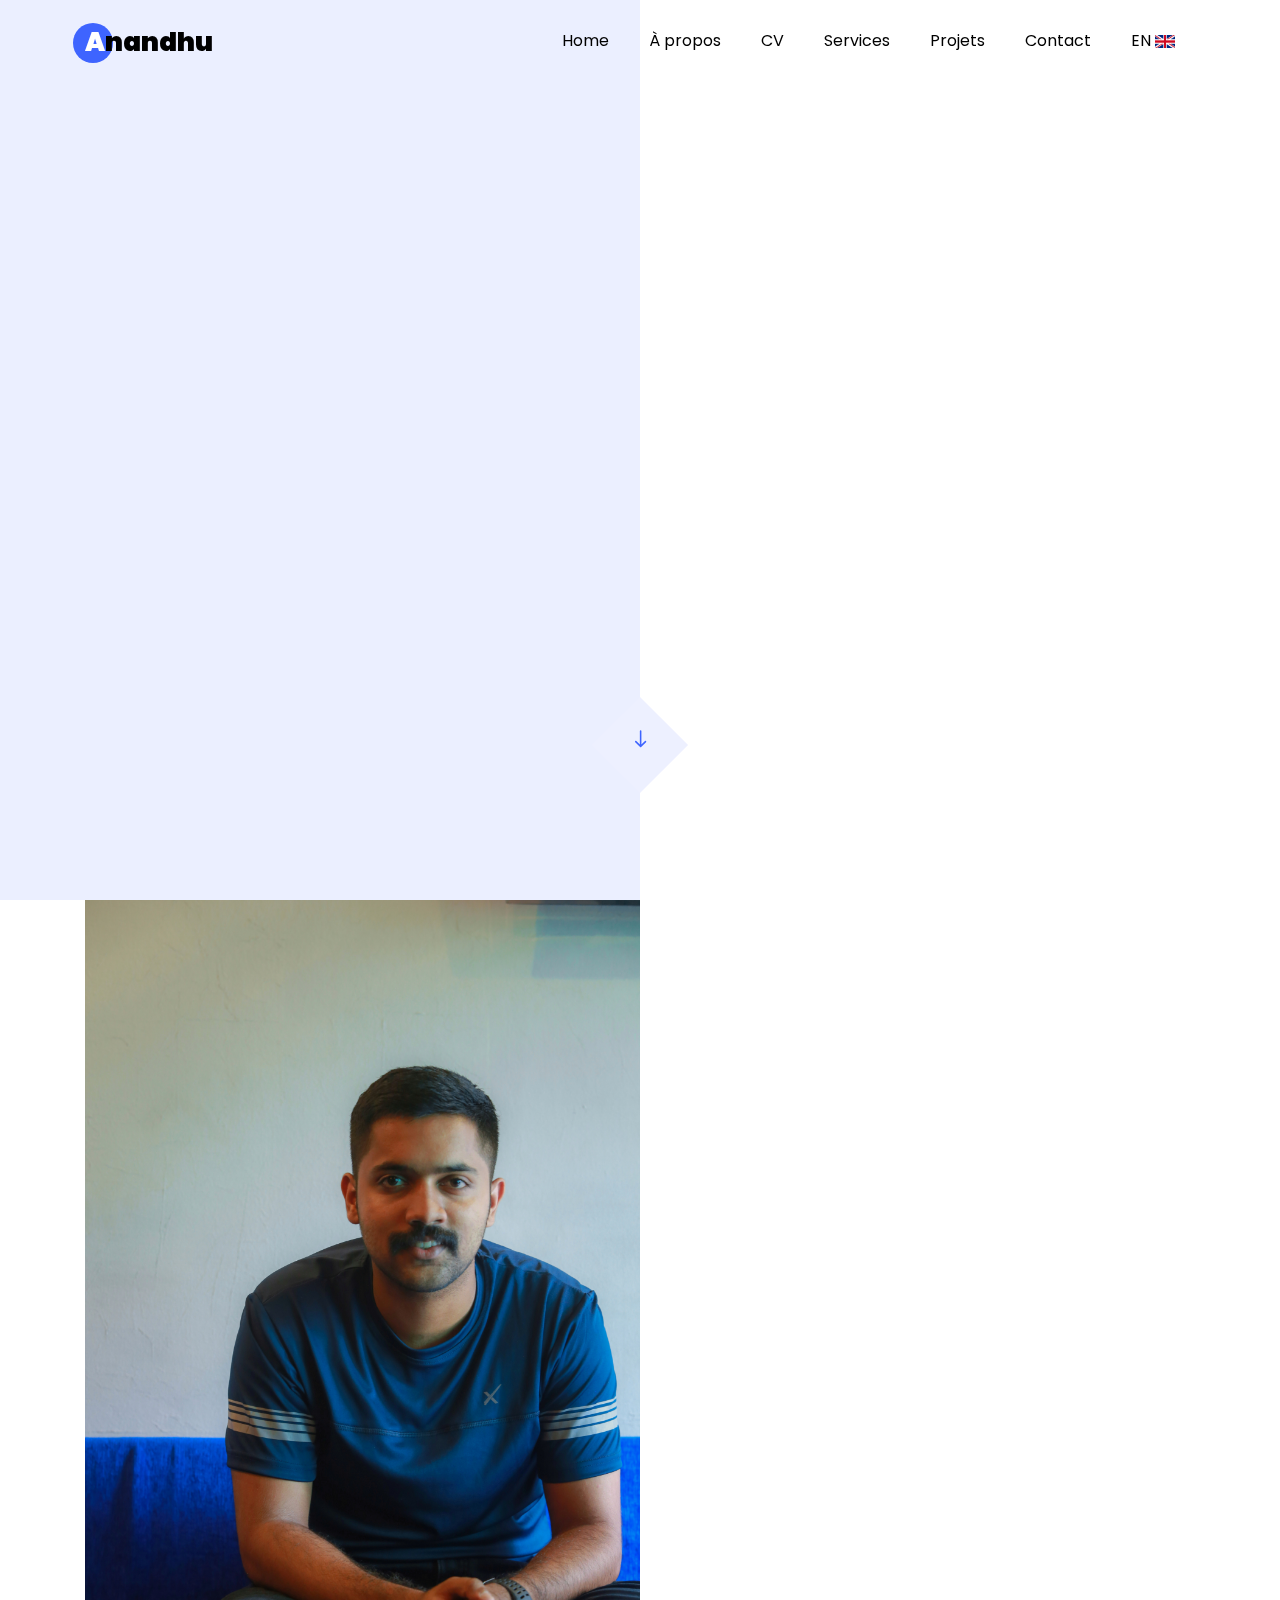
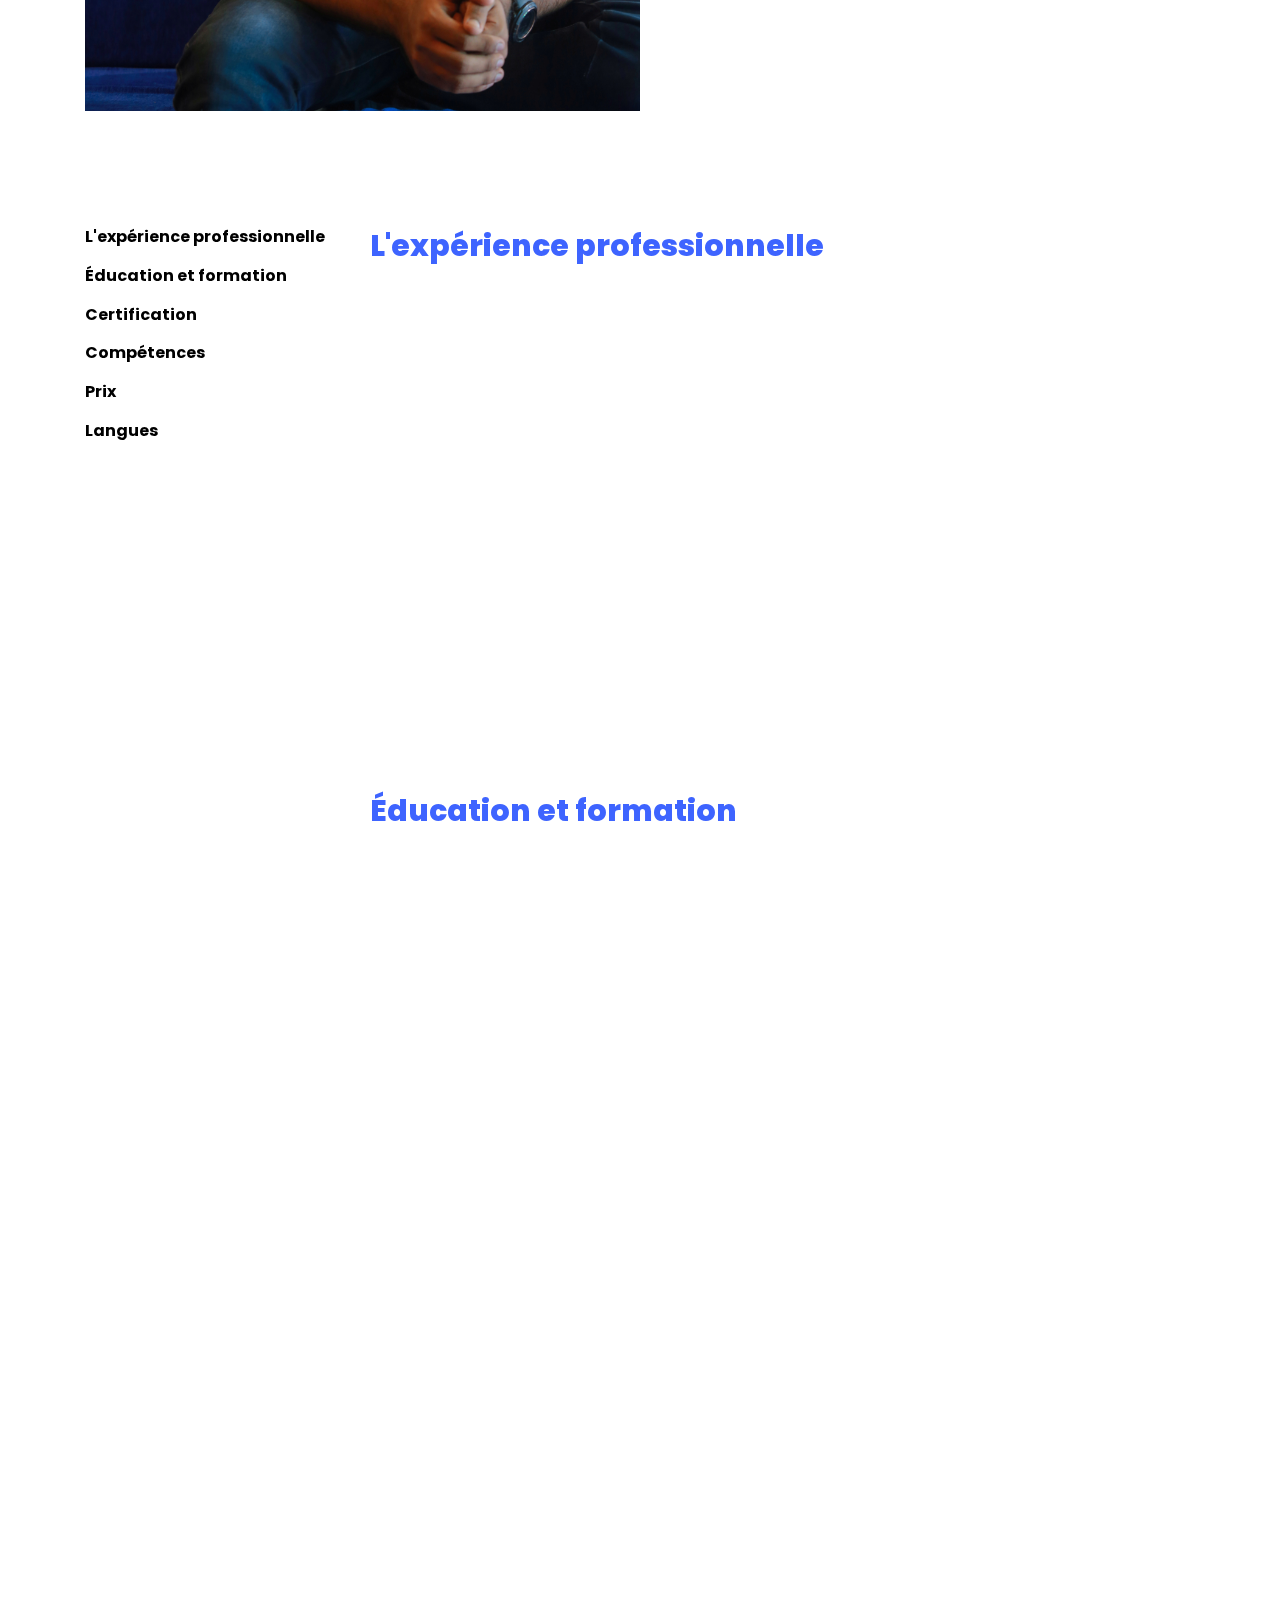
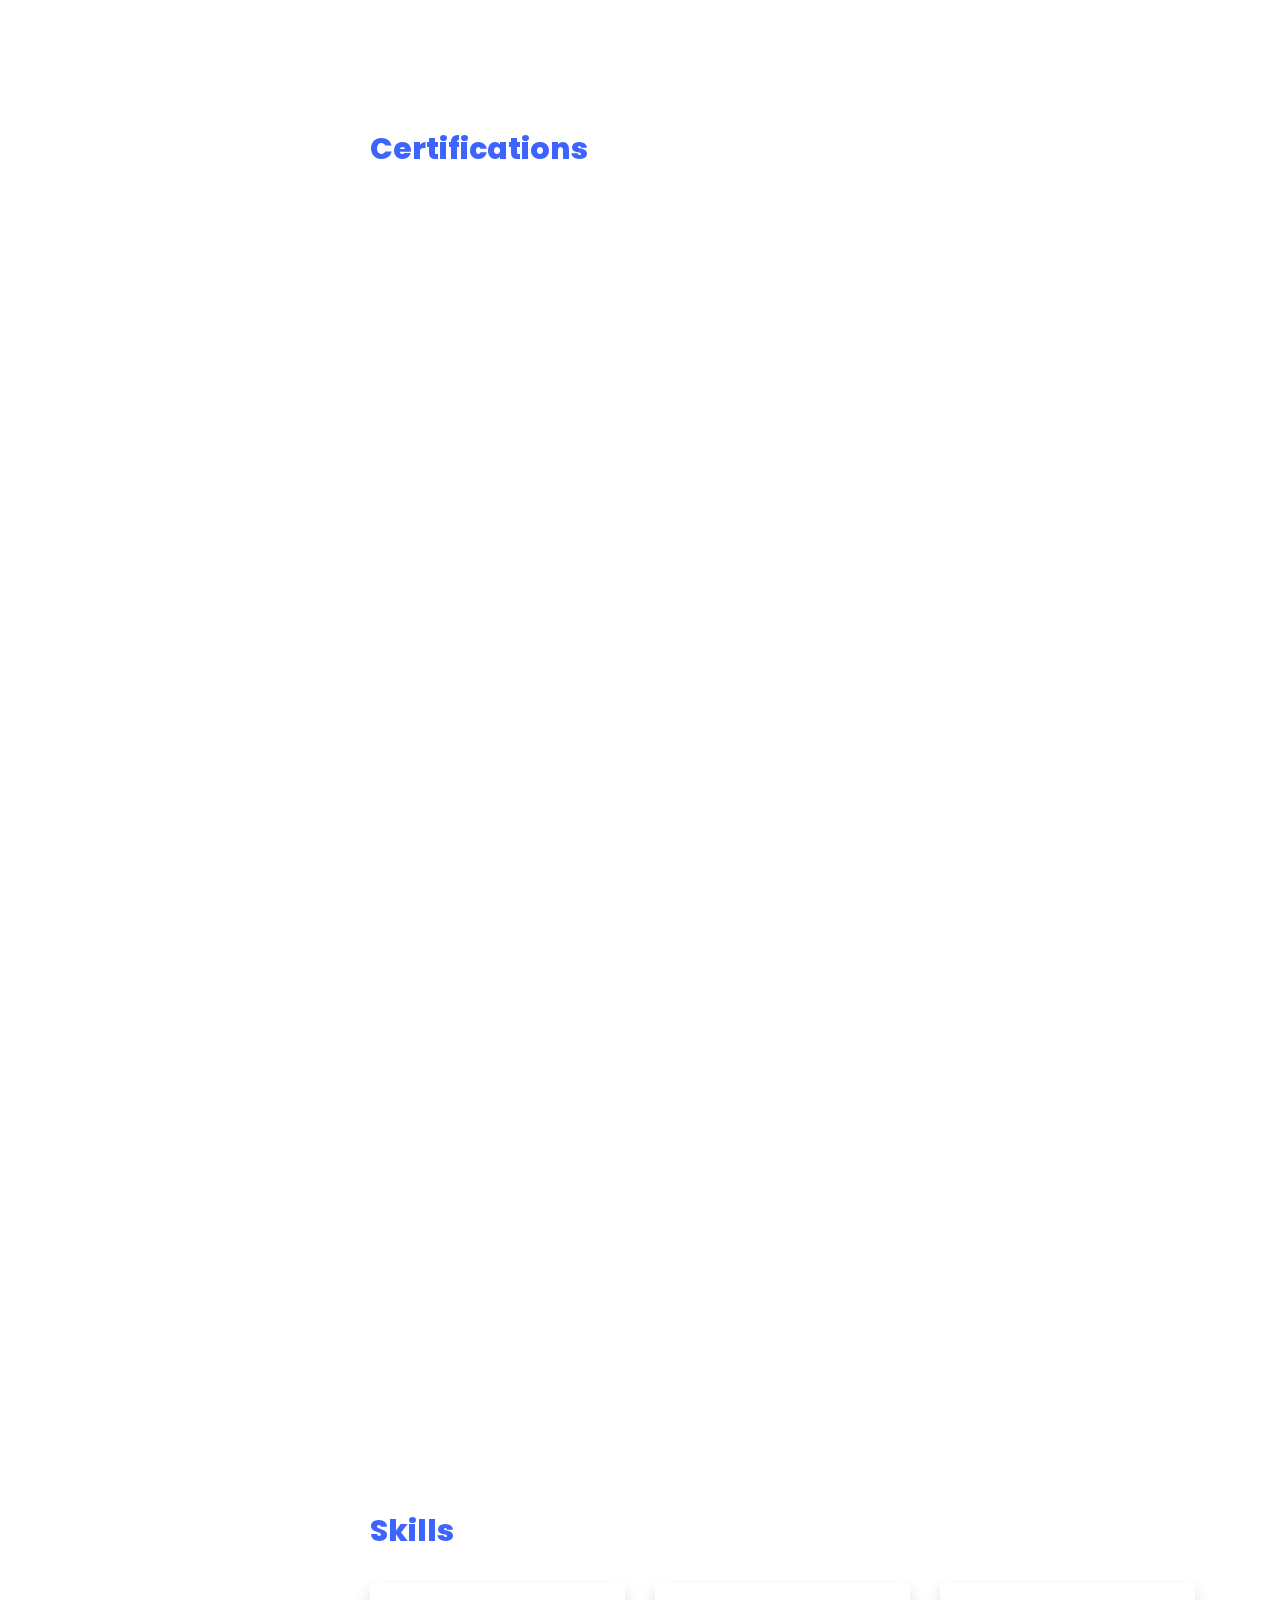
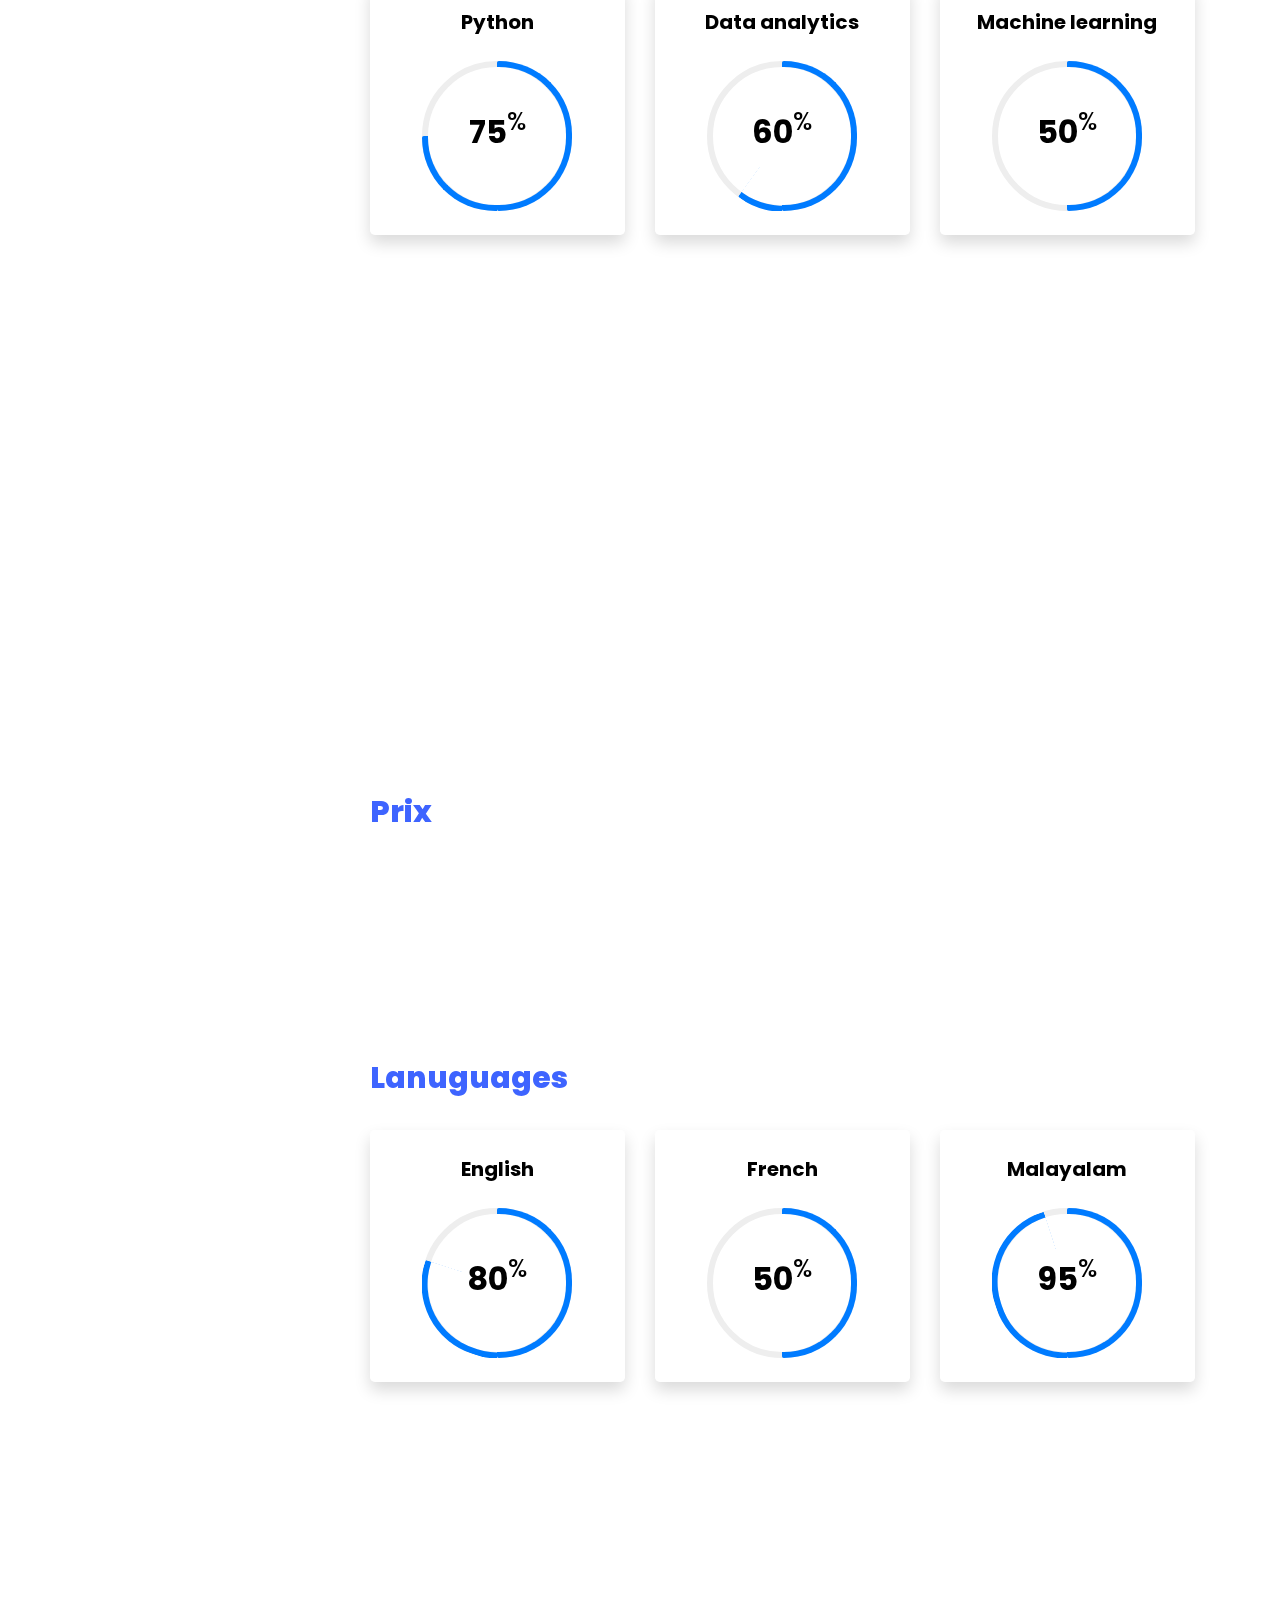
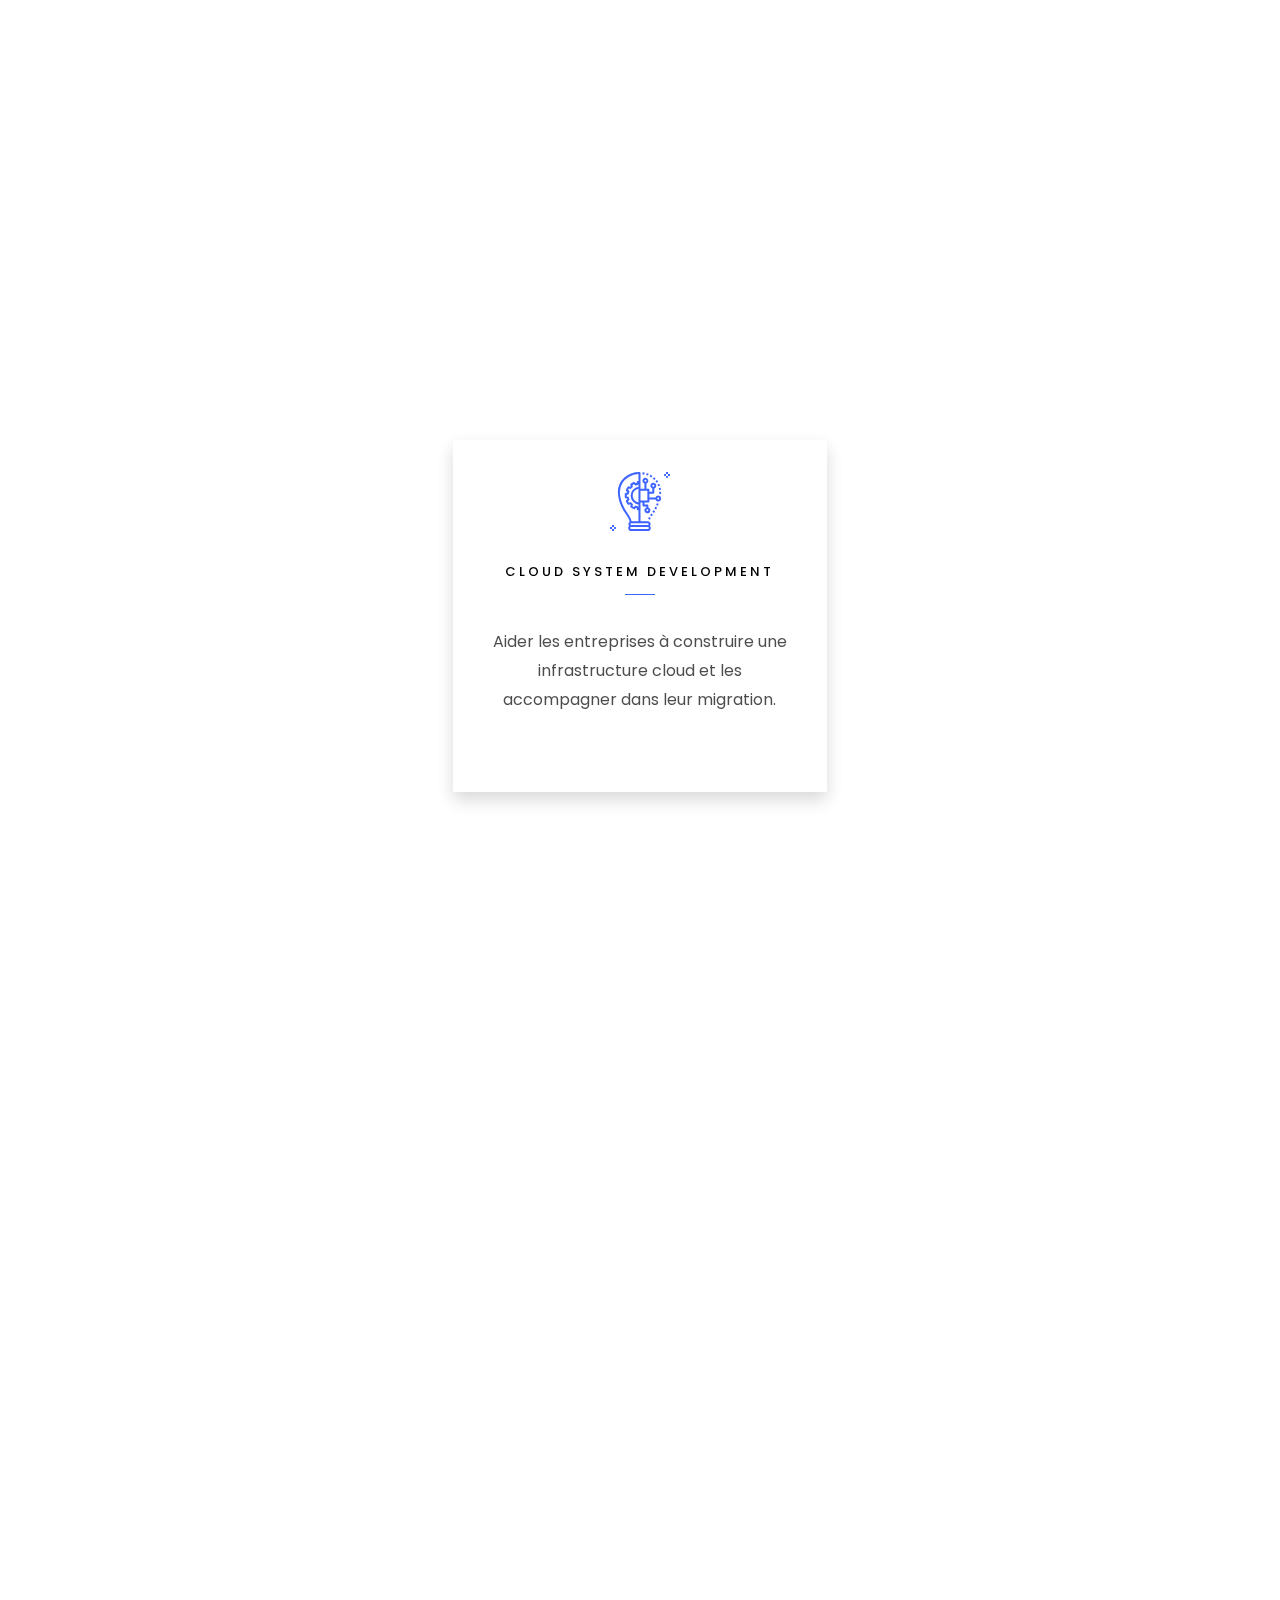
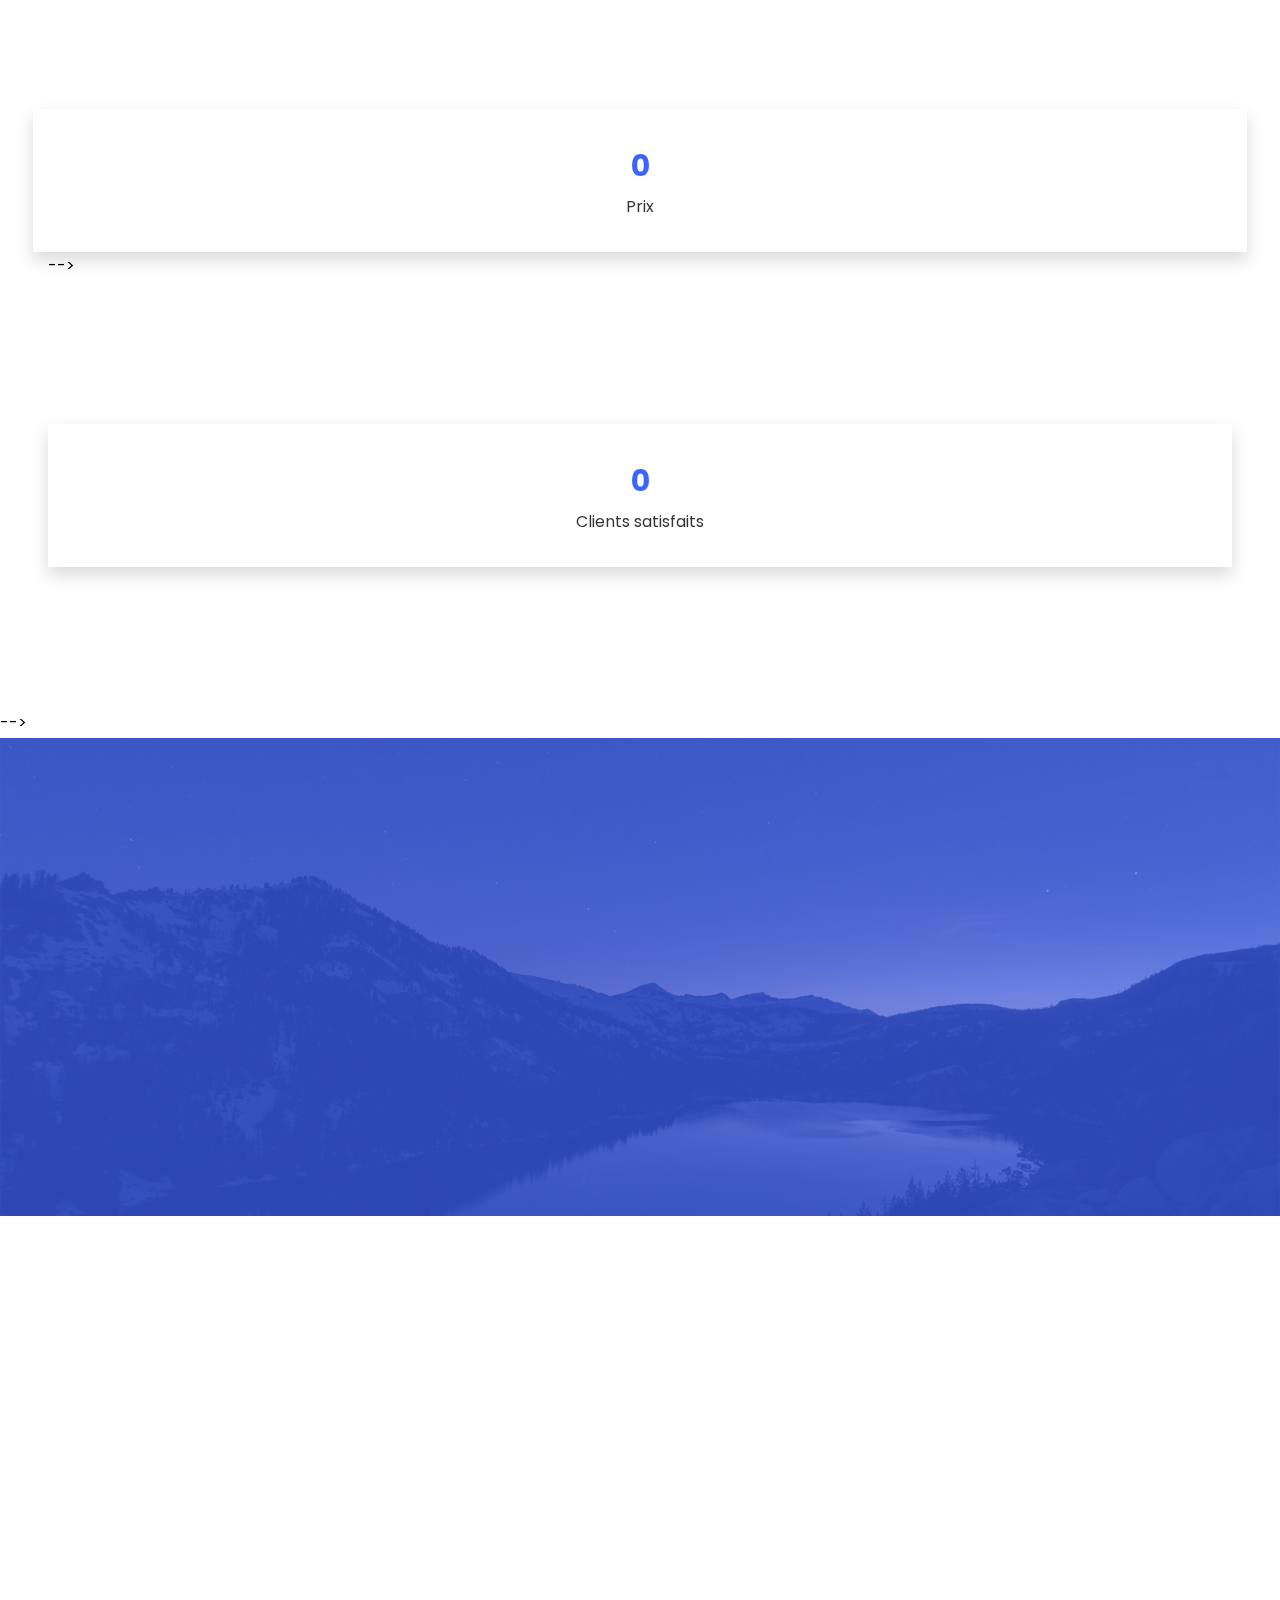
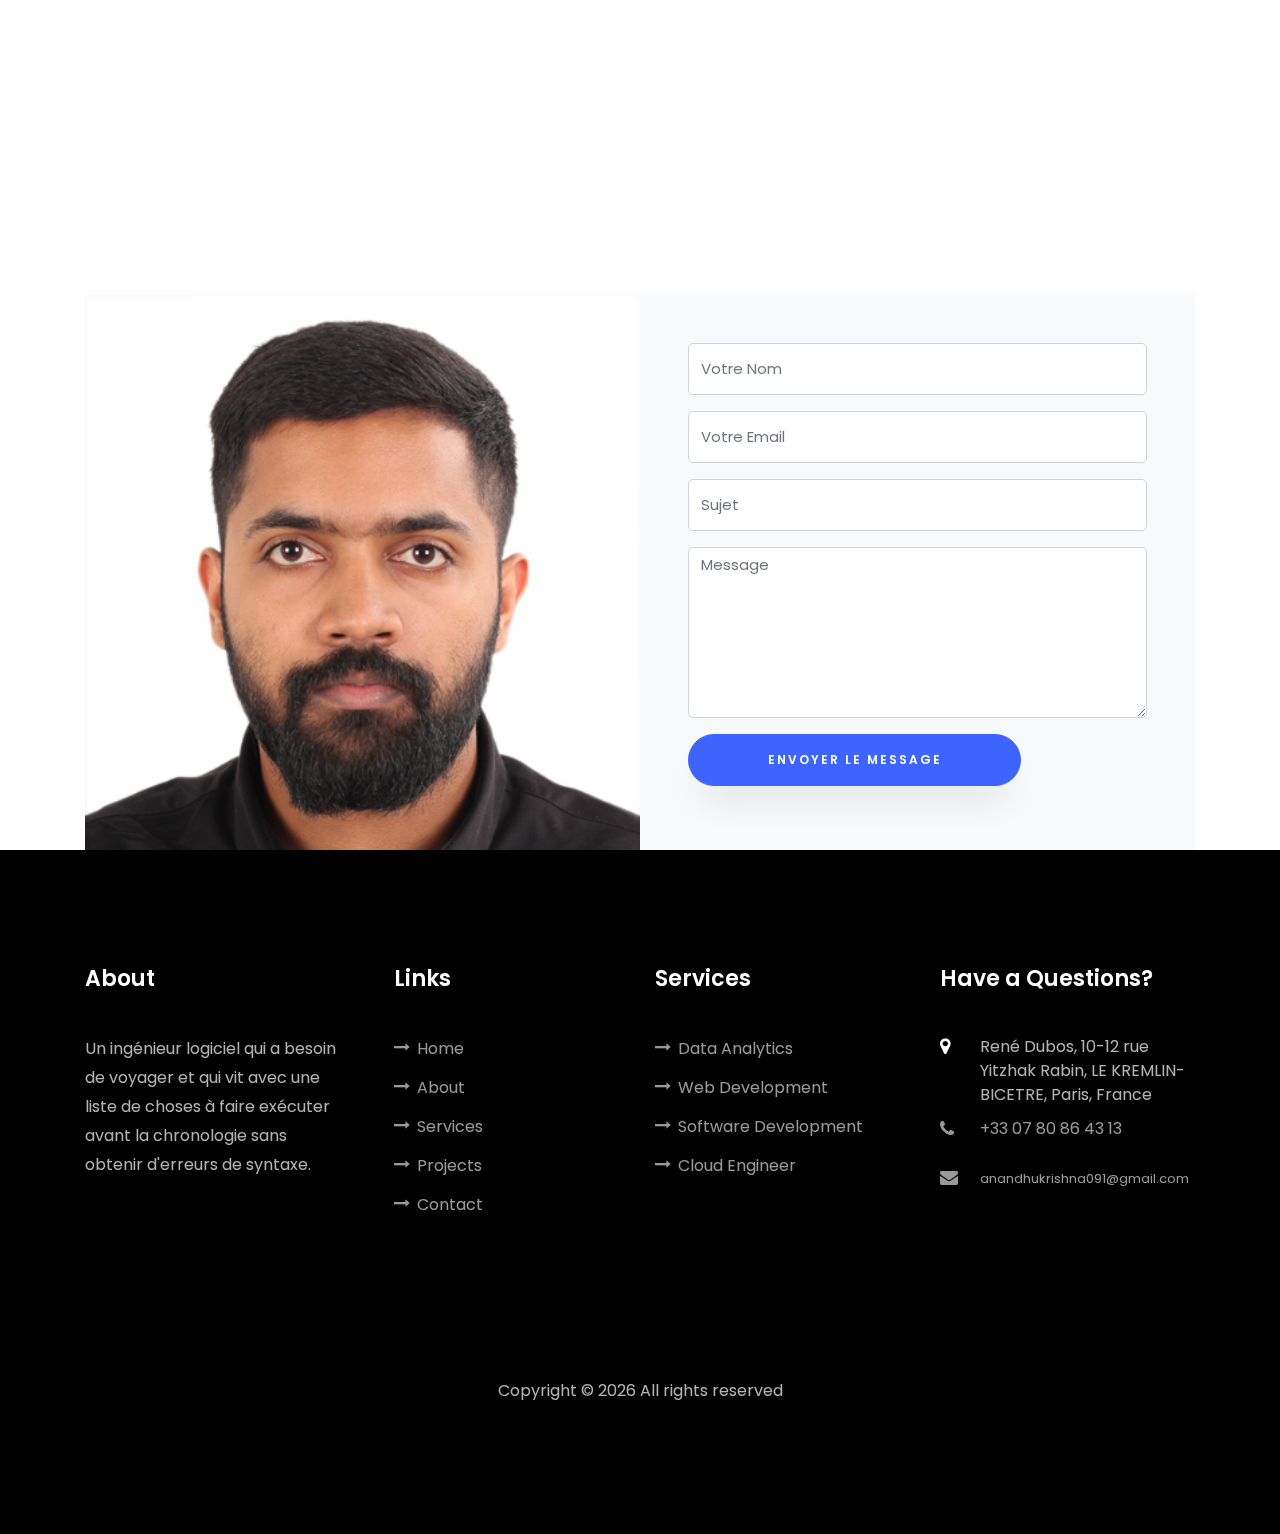
==== indexfr.html @ 8397f4f1 "made french page and made all changes" ====
<!DOCTYPE html>
<html lang="en">

<head>
	<title>Anandhu Krishna</title>
	<meta charset="utf-8">
	<meta name="viewport" content="width=device-width, initial-scale=1, shrink-to-fit=no">

	<link href="https://fonts.googleapis.com/css?family=Poppins:100,200,300,400,500,600,700,800,900" rel="stylesheet">

	<link rel="stylesheet" href="css/open-iconic-bootstrap.min.css">
	<link rel="stylesheet" href="css/animate.css">

	<link rel="stylesheet" href="css/owl.carousel.min.css">
	<link rel="stylesheet" href="css/owl.theme.default.min.css">
	<link rel="stylesheet" href="css/magnific-popup.css">

	<link rel="stylesheet" href="css/aos.css">

	<link rel="stylesheet" href="css/ionicons.min.css">

	<link rel="stylesheet" href="css/flaticon.css">
	<link rel="stylesheet" href="css/icomoon.css">
	<link rel="stylesheet" href="css/style.css">
	<link rel="stylesheet" href="css/styles.css">
</head>

<body data-spy="scroll" data-target=".site-navbar-target" data-offset="300">


	<nav class="navbar navbar-expand-lg navbar-dark ftco_navbar ftco-navbar-light site-navbar-target" id="ftco-navbar">
		<div class="container">
			<a class="navbar-brand" href="index.html"><span>A</span>nandhu</a>
			<button class="navbar-toggler js-fh5co-nav-toggle fh5co-nav-toggle" type="button" data-toggle="collapse"
				data-target="#ftco-nav" aria-controls="ftco-nav" aria-expanded="false" aria-label="Toggle navigation">
				<span class="oi oi-menu"></span> Menu
			</button>

			<div class="collapse navbar-collapse" id="ftco-nav">
				<ul class="navbar-nav nav ml-auto">
					<li class="nav-item"><a href="#home-section" class="nav-link"><span>Home</span></a></li>
					<li class="nav-item"><a href="#about-section" class="nav-link"><span>À propos</span></a></li>
					<li class="nav-item"><a href="#resume-section" class="nav-link"><span>CV</span></a></li>
					<li class="nav-item"><a href="#services-section" class="nav-link"><span>Services</span></a></li>
					<li class="nav-item"><a href="#projects-section" class="nav-link"><span>Projets</span></a></li>
					<li class="nav-item"><a href="#contact-section" class="nav-link"><span>Contact</span></a></li>
					<li class="nav-item">
						<a href="index.html" class="nav-link" style="display: inline-block;">
							<span id="translate_button" style="display: inline-block;">EN</span>
							<img src="images/uk.png" alt="UK Flag"
								style="width: 20px; height: 13px; display: inline-block; vertical-align: middle;">
						</a>
					</li>

				</ul>
			</div>
		</div>
	</nav>
	<section class="hero-wrap js-fullheight">
		<div class="overlay"></div>
		<div class="container">
			<div class="row no-gutters slider-text js-fullheight justify-content-center align-items-center">
				<div class="col-lg-8 col-md-6 ftco-animate d-flex align-items-center">
					<div class="text text-center">
						<span class="subheading">Bonjour! Je suis</span>
						<h1>Anandhu Krishna</h1>
						<h2>Je suis un
							<span class="txt-rotate" data-period="2000"
								data-rotate='["Développeur Python.", "Data Scientist.", "Passionné de voyages." ]'></span>
						</h2>
					</div>
				</div>
			</div>
		</div>
		</div>
		<div class="mouse">
			<a href="#" class="mouse-icon">
				<div class="mouse-wheel"><span class="ion-ios-arrow-round-down"></span></div>
			</a>
		</div>
	</section>

	<section class="ftco-about img ftco-section ftco-no-pt ftco-no-pb" id="about-section">
		<div class="container">
			<div class="row d-flex no-gutters">
				<div class="col-md-6 col-lg-6 d-flex">
					<div class="img-about img d-flex align-items-stretch">
						<div class="overlay"></div>
						<div class="img d-flex align-self-stretch align-items-center"
							style="background-image:url(images/about.jpg);">
						</div>
					</div>
				</div>
				<div class="col-md-6 col-lg-6 pl-md-5 py-5">
					<div class="row justify-content-start pb-3">
						<div class="col-md-12 heading-section ftco-animate">
							<h1 class="big">À propos</h1>
							<h2 class="mb-4">À propos de moi</h2>
							<p>Un ingénieur logiciel qui a besoin de voyager, et qui vit avec une liste de tâches à
								exécuter avant la date limite sans rencontrer d'erreurs de syntaxe.</p>
							<ul class="about-info mt-4 px-md-0 px-2">
								<li class="d-flex"><span>NOM:</span> <span>Anandhu KRISHNA</span></li>
								<li class="d-flex"><span>Date de naissance:</span> <span>14 Novembre 1998</span></li>
								<li class="d-flex"><span>Adresse:</span> <span> Paris, France</span></li>
								<li class="d-flex"><span>Code postal:</span> <span>94270</span></li>
								<li class="d-flex"><span>Email:</span> <span>anandhukrishna091@gmail.com</span></li>
								<li class="d-flex"><span>Téléphone: </span> <span>+33-07 80 86 43 13</span></li>
							</ul>
						</div>
					</div>
					<div class="counter-wrap ftco-animate d-flex mt-md-3">
						<div class="text">
							<p class="mb-4">
								<span class="number" data-number="4">4</span>
								<span>Projet achevé</span>
							</p>
							<p><a href="https://drive.google.com/file/d/13GgrZhllOIw6-u2Nar3mZuctM0mZDY4z/view?usp=share_link"
									target="_blank" class="btn btn-primary py-3 px-3">Télécharger le CV en anglais</a>
							</p>
							<p><a href="https://drive.google.com/file/d/1zgNppm6xekjNzFu-mNV3QmgDYaRk0nzg/view?usp=share_link"
									target="_blank" class="btn btn-primary py-3 px-3">Télécharger le CV français</a></p>
						</div>
					</div>
				</div>
			</div>
		</div>
	</section>

	<section class="ftco-section ftco-no-pb goto-here" id="resume-section">
		<div class="container">
			<div class="row">
				<div class="col-md-3">
					<nav id="navi">
						<ul>
							<li><a href="#page-5">L'expérience professionnelle</a></li>
							<li><a href="#page-1">Éducation et formation</a></li>
							<li><a href="#page-2">Certification</a></li>
							<li><a href="#page-3">Compétences</a></li>
							<li><a href="#page-4">Prix</a></li>
							<li><a href="#page-6">Langues</a></li>
						</ul>
					</nav>
				</div>
				<div class="col-md-9">
					<div id="page-5" class="page five">
						<h2 class="heading">L'expérience professionnelle</h2>
						<div class="resume-wrap d-flex ftco-animate">
							<div class="icon d-flex align-items-center justify-content-center">
								<span class="flaticon-ideas"></span>
							</div>
							<div class="text pl-3">
								<span class="date">02/2021-08/2023</span>
								<h2>Ingénieur informatique</h2>
								<span class="position">6D Technologies</span>
								<li>Travail sur le modèle de fidélisation de la clientèle.</li>
								<li>Travail sur le modèle de simulation de campagne.</li>
								<li>Travail sur le modèle Upsell/Crossell.</li>
								<li>Fait EDA sur de nombreuses données utilisateur.</li>
							</div>
						</div>
						<div class="resume-wrap d-flex ftco-animate">
							<div class="icon d-flex align-items-center justify-content-center">
								<span class="flaticon-ideas"></span>
							</div>
							<div class="text pl-3">
								<span class="date">11/2020 – 02/2021 </span>
								<h2>Stagiaire ingénieur informatique</h2>
								<span class="position">6D Technologies</span>
							</div>
						</div>


					</div>
					<div id="page-1" class="page one">
						<h2 class="heading">Éducation et formation</h2>
						<div class="resume-wrap d-flex ftco-animate">
							<div class="icon d-flex align-items-center justify-content-center">
								<span class="flaticon-ideas"></span>
							</div>
							<div class="text pl-3">
								<span class="date">2023-2025</span>
								<h2>Msc informatique en science et analyse des données</h2>
								<span class="position">Epita - school of engineering and computer science</span>
								<p>Je suis actuellement en train de poursuivre un Master en Informatique spécialisé en
									Science et Analyse des Données, qui offre une base complète en apprentissage
									automatique, programmation et expérience pratique. Ce programme dote les ingénieurs
									et spécialistes en informatique de compétences avancées dans le développement de
									méthodes, d'algorithmes et de logiciels pour le traitement efficace des données et
									l'extraction d'informations précieuses, les positionnant ainsi pour réussir dans le
									paysage en évolution des affaires et de la technologie.</p>
							</div>
						</div>
						<div class="resume-wrap d-flex ftco-animate">
							<div class="icon d-flex align-items-center justify-content-center">
								<span class="flaticon-ideas"></span>
							</div>
							<div class="text pl-3">
								<span class="date">2016-2020</span>
								<h2>Baccalauréat ès technologies en technologies de l'information</h2>
								<span class="position">Viswajyothi College of Engineering and Technology</span>
								<p>Ce furent quatre années splendides de ma vie universitaire au cours desquelles, j’ai
									vécu les moments les plus difficiles et les plus mémorables.</p>
							</div>
						</div>
						<div class="resume-wrap d-flex ftco-animate">
							<div class="icon d-flex align-items-center justify-content-center">
								<span class="flaticon-ideas"></span>
							</div>
							<div class="text pl-3">
								<span class="date">2014-2016</span>
								<h2>Secondaire supérieur en Informatique</h2>
								<span class="position">St. Augustine's Higher Secondary School</span>
								<p>Une des deux meilleures années de toute ma vie universitaire où je me suis identifié.
								</p>
							</div>
						</div>


					</div>

					<div id="page-2" class="page two">
						<h2 class="heading">Certifications</h2>
						<div class="resume-wrap d-flex ftco-animate">
							<div class="icon d-flex align-items-center justify-content-center">
								<span class="flaticon-ideas"></span>
							</div>
							<div class="text pl-3">
								<span class="date">2021</span>
								<h2>Google Data Analytics Specialization</h2>
								<span class="position"> Google</span>
								<p> Après avoir obtenu le certificat professionnel Google Data Analytics, j'ai acquis
									maîtrise des feuilles de calcul, de SQL et des techniques de traitement de données. Cela a habilité
									moi pour préparer, traiter, analyser et partager efficacement les données pour des informations informées
									prise de décision.</p>
							</div>
						</div>
						<div class="resume-wrap d-flex ftco-animate">
							<div class="icon d-flex align-items-center justify-content-center">
								<span class="flaticon-ideas"></span>
							</div>
							<div class="text pl-3">
								<span class="date">2020</span>
								<h2>Google IT Automation with Python Specialization</h2>
								<span class="position"> Google </span>
								<p>J'ai suivi un programme complet de certificat en six cours développé par Google,
									en se concentrant sur les compétences recherchées telles que Python, Git et l'automatisation informatique. À travers
									apprentissage pratique, j'ai maîtrisé le codage Python en mettant l'accent sur l'automatisation des tâches dans
									Support informatique et administration de systèmes, démontrant une maîtrise de Git,
									dépannage, débogage et application de l'automatisation à grande échelle à l'aide de la configuration
									gestion et technologies cloud.</p>
							</div>
						</div>
						<div class="resume-wrap d-flex ftco-animate">
							<div class="icon d-flex align-items-center justify-content-center">
								<span class="flaticon-ideas"></span>
							</div>
							<div class="text pl-3">
								<span class="date">2020</span>
								<h2>Cloud Engineering</h2>
								<span class="position">Google</span>
								<p>J'ai suivi un programme complet axé sur l'architecture cloud, conçu pour
									préparer les professionnels à la certification Google Cloud Associate Cloud Engineer.
									Grâce à une combinaison de présentations, de démonstrations et de laboratoires pratiques, j'ai acquis des connaissances pratiques
									expérience dans le déploiement de composants et de solutions d'infrastructure dans le cloud.</p>
							</div>
						</div>
						<div class="resume-wrap d-flex ftco-animate">
							<div class="icon d-flex align-items-center justify-content-center">
								<span class="flaticon-ideas"></span>
							</div>
							<div class="text pl-3">
								<span class="date">2020</span>
								<h2>AWS Fundamentals Specialization</h2>
								<span class="position">AWS </span>
								<p>J'ai suivi une formation spécialisée axée sur Amazon Web Services (AWS),
									acquérir des compétences dans les services de base, les concepts de sécurité et les stratégies de charge de travail
									migration. De plus, j'ai appris à créer et déployer des applications sans serveur avec
									AWS, renforcé par des laboratoires et des exercices pratiques, améliorant mon expertise dans le cloud
									l'informatique.</p>
							</div>
						</div>
						<!-- 		<div class="resume-wrap d-flex ftco-animate">
	    					<div class="icon d-flex align-items-center justify-content-center">
					    		<span class="flaticon-ideas"></span>
					    	</div>
					    	<div class="text pl-3">
		    					<span class="date">2020</span>
		    					<h2>Fundamentals for Cybersecurity by IBM</h2>
		    					<span class="position">Coursera</span>
		    					<p>Fundamentals for Cybersecurity by IBM on Coursera. Certificate earned at July 2020.</p>
		    				</div>
	    				</div> 
	    				<div class="resume-wrap d-flex ftco-animate">
	    					<div class="icon d-flex align-items-center justify-content-center">
					    		<span class="flaticon-ideas"></span>
					    	</div>
					    	<div class="text pl-3">
		    					<span class="date">2017-2018</span>
		    					<h2>UI/UX Designer</h2>
		    					<span class="position">Cambridge University</span>
		    					<p>A small river named Duden flows by their place and supplies it with the necessary regelialia. It is a paradisematic country, in which roasted parts of sentences fly into your mouth.</p>
		    				</div>
	    				</div> -->
					</div>

					<div id="page-3" class="page three">
						<h2 class="heading">Skills</h2>
						<div class="row progress-circle mb-5">
							<div class="col-lg-4 mb-4">
								<div class="bg-white rounded-lg shadow p-4">
									<h2 class="h5 font-weight-bold text-center mb-4">Python</h2>

									<!-- Progress bar 1 -->
									<div class="progress mx-auto" data-value='75'>
										<span class="progress-left">
											<span class="progress-bar border-primary"></span>
										</span>
										<span class="progress-right">
											<span class="progress-bar border-primary"></span>
										</span>
										<div
											class="progress-value w-100 h-100 rounded-circle d-flex align-items-center justify-content-center">
											<div class="h2 font-weight-bold">75<sup class="small">%</sup></div>
										</div>
									</div>
									<!-- END -->


								</div>
							</div>

							<div class="col-lg-4 mb-4">
								<div class="bg-white rounded-lg shadow p-4">
									<h2 class="h5 font-weight-bold text-center mb-4">Data analytics</h2>

									<!-- Progress bar 1 -->
									<div class="progress mx-auto" data-value='60'>
										<span class="progress-left">
											<span class="progress-bar border-primary"></span>
										</span>
										<span class="progress-right">
											<span class="progress-bar border-primary"></span>
										</span>
										<div
											class="progress-value w-100 h-100 rounded-circle d-flex align-items-center justify-content-center">
											<div class="h2 font-weight-bold">60<sup class="small">%</sup></div>
										</div>
									</div>
									<!-- END -->


								</div>
							</div>

							<div class="col-lg-4 mb-4">
								<div class="bg-white rounded-lg shadow p-4">
									<h2 class="h5 font-weight-bold text-center mb-4">Machine learning</h2>

									<!-- Progress bar 1 -->
									<div class="progress mx-auto" data-value='50'>
										<span class="progress-left">
											<span class="progress-bar border-primary"></span>
										</span>
										<span class="progress-right">
											<span class="progress-bar border-primary"></span>
										</span>
										<div
											class="progress-value w-100 h-100 rounded-circle d-flex align-items-center justify-content-center">
											<div class="h2 font-weight-bold">50<sup class="small">%</sup></div>
										</div>
									</div>
									<!-- END -->


								</div>
							</div>
						</div>
						<div class="row">
							<div class="col-md-6 animate-box">
								<div class="progress-wrap ftco-animate">
									<h3>Linux </h3>
									<div class="progress">
										<div class="progress-bar color-1" role="progressbar" aria-valuenow="50"
											aria-valuemin="0" aria-valuemax="100" style="width:50%">
											<span>50%</span>
										</div>
									</div>
								</div>
							</div>
							<div class="col-md-6 animate-box">
								<div class="progress-wrap ftco-animate">
									<h3>Pandas</h3>
									<div class="progress">
										<div class="progress-bar color-2" role="progressbar" aria-valuenow="60"
											aria-valuemin="0" aria-valuemax="100" style="width:60%">
											<span>60%</span>
										</div>
									</div>
								</div>
							</div>
							<div class="col-md-6 animate-box">
								<div class="progress-wrap ftco-animate">
									<h3>HTML5</h3>
									<div class="progress">
										<div class="progress-bar color-3" role="progressbar" aria-valuenow="40"
											aria-valuemin="0" aria-valuemax="100" style="width:40%">
											<span>40%</span>
										</div>
									</div>
								</div>
							</div>
							<div class="col-md-6 animate-box">
								<div class="progress-wrap ftco-animate">
									<h3>GCP</h3>
									<div class="progress">
										<div class="progress-bar color-4" role="progressbar" aria-valuenow="40"
											aria-valuemin="0" aria-valuemax="100" style="width:40%">
											<span>40%</span>
										</div>
									</div>
								</div>
							</div>
							<div class="col-md-6 animate-box">
								<div class="progress-wrap ftco-animate">
									<h3>WordPress</h3>
									<div class="progress">
										<div class="progress-bar color-5" role="progressbar" aria-valuenow="70"
											aria-valuemin="0" aria-valuemax="100" style="width:70%">
											<span>70%</span>
										</div>
									</div>
								</div>
							</div>
							<div class="col-md-6 animate-box">
								<div class="progress-wrap ftco-animate">
									<h3>Vaex</h3>
									<div class="progress">
										<div class="progress-bar color-6" role="progressbar" aria-valuenow="50"
											aria-valuemin="0" aria-valuemax="100" style="width:50%">
											<span>50%</span>
										</div>
									</div>
								</div>
							</div>
							<div class="col-md-6 animate-box">
								<div class="progress-wrap ftco-animate">
									<h3>SQL</h3>
									<div class="progress">
										<div class="progress-bar color-6" role="progressbar" aria-valuenow="40"
											aria-valuemin="0" aria-valuemax="100" style="width:40%">
											<span>40%</span>
										</div>
									</div>
								</div>
							</div>
							<div class="col-md-6 animate-box">
								<div class="progress-wrap ftco-animate">
									<h3>Docker</h3>
									<div class="progress">
										<div class="progress-bar color-6" role="progressbar" aria-valuenow="40"
											aria-valuemin="0" aria-valuemax="100" style="width:40%">
											<span>40%</span>
										</div>
									</div>
								</div>
							</div>
							<div class="col-md-6 animate-box">
								<div class="progress-wrap ftco-animate">
									<h3>Apache Airflow</h3>
									<div class="progress">
										<div class="progress-bar color-6" role="progressbar" aria-valuenow="55"
											aria-valuemin="0" aria-valuemax="100" style="width:55%">
											<span>55%</span>
										</div>
									</div>
								</div>
							</div>
							<!-- <div class="col-md-6 animate-box">
									<div class="progress-wrap ftco-animate">
										<h3>Microsoft Office</h3>
										<div class="progress">
										 	<div class="progress-bar color-6" role="progressbar" aria-valuenow="40"
										  	aria-valuemin="0" aria-valuemax="100" style="width:40%">
										    <span>70%</span>
										  	</div>
										</div>
									</div>
								</div> -->
							<div class="col-md-6 animate-box">
								<div class="progress-wrap ftco-animate">
									<h3>Photoshop</h3>
									<div class="progress">
										<div class="progress-bar color-6" role="progressbar" aria-valuenow="60"
											aria-valuemin="0" aria-valuemax="100" style="width:60%">
											<span>60%</span>
										</div>
									</div>
								</div>
							</div>
						</div>
					</div>
					<div id="page-4" class="page four">
						<h2 class="heading">Prix</h2>
						<div class="resume-wrap d-flex ftco-animate">
							<div class="icon d-flex align-items-center justify-content-center">
								<span class="flaticon-ideas"></span>
							</div>
							<div class="text pl-3">
								<span class="date">2018-2019</span>
								<h2>General Secretary</h2>
								<span class="position">Viswajyothi College of Engineering and Technology</span>
								<p>Secrétaire général du Conseil des étudiants du Collège.</p>
							</div>
						</div>
						<!--    <div class="resume-wrap d-flex ftco-animate">
	    					<div class="icon d-flex align-items-center justify-content-center">
					    		<span class="flaticon-ideas"></span>
					    	</div>
					    	<div class="text pl-3">
		    					<span class="date">2014-2015</span>
		    					<h2>Top 5 LeaderShip Exellence Winner</h2>
		    					<span class="position">Cambridge University</span>
		    					<p>A small river named Duden flows by their place and supplies it with the necessary regelialia. It is a paradisematic country, in which roasted parts of sentences fly into your mouth.</p>
		    				</div>
	    				</div>
	    				<div class="resume-wrap d-flex ftco-animate">
	    					<div class="icon d-flex align-items-center justify-content-center">
					    		<span class="flaticon-ideas"></span>
					    	</div>
					    	<div class="text pl-3">
		    					<span class="date">2014-2015</span>
		    					<h2>Top 4 Web Tester</h2>
		    					<span class="position">Cambridge University</span>
		    					<p>A small river named Duden flows by their place and supplies it with the necessary regelialia. It is a paradisematic country, in which roasted parts of sentences fly into your mouth.</p>
		    				</div>
	    				</div>
	    				<div class="resume-wrap d-flex ftco-animate">
	    					<div class="icon d-flex align-items-center justify-content-center">
					    		<span class="flaticon-ideas"></span>
					    	</div>
					    	<div class="text pl-3">
		    					<span class="date">2014-2015</span>
		    					<h2>Art &amp; Creative Director</h2>
		    					<span class="position">Cambridge University</span>
		    					<p>A small river named Duden flows by their place and supplies it with the necessary regelialia. It is a paradisematic country, in which roasted parts of sentences fly into your mouth.</p>
		    				</div>
	    				</div> -->
					</div>

					<div id="page-6" class="page six">
						<h2 class="heading">Lanuguages</h2>
						<div class="row progress-circle mb-5">
							<div class="col-lg-4 mb-4">
								<div class="bg-white rounded-lg shadow p-4">
									<h2 class="h5 font-weight-bold text-center mb-4">English</h2>

									<!-- Progress bar 1 -->
									<div class="progress mx-auto" data-value='80'>
										<span class="progress-left">
											<span class="progress-bar border-primary"></span>
										</span>
										<span class="progress-right">
											<span class="progress-bar border-primary"></span>
										</span>
										<div
											class="progress-value w-100 h-100 rounded-circle d-flex align-items-center justify-content-center">
											<div class="h2 font-weight-bold">80<sup class="small">%</sup></div>
										</div>
									</div>
									<!-- END -->


								</div>
							</div>

							<div class="col-lg-4 mb-4">
								<div class="bg-white rounded-lg shadow p-4">
									<h2 class="h5 font-weight-bold text-center mb-4">French</h2>

									<!-- Progress bar 1 -->
									<div class="progress mx-auto" data-value='50'>
										<span class="progress-left">
											<span class="progress-bar border-primary"></span>
										</span>
										<span class="progress-right">
											<span class="progress-bar border-primary"></span>
										</span>
										<div
											class="progress-value w-100 h-100 rounded-circle d-flex align-items-center justify-content-center">
											<div class="h2 font-weight-bold">50<sup class="small">%</sup></div>
										</div>
									</div>
									<!-- END -->


								</div>
							</div>

							<div class="col-lg-4 mb-4">
								<div class="bg-white rounded-lg shadow p-4">
									<h2 class="h5 font-weight-bold text-center mb-4">Malayalam</h2>

									<!-- Progress bar 1 -->
									<div class="progress mx-auto" data-value='95'>
										<span class="progress-left">
											<span class="progress-bar border-primary"></span>
										</span>
										<span class="progress-right">
											<span class="progress-bar border-primary"></span>
										</span>
										<div
											class="progress-value w-100 h-100 rounded-circle d-flex align-items-center justify-content-center">
											<div class="h2 font-weight-bold">95<sup class="small">%</sup></div>
										</div>
									</div>
									<!-- END -->


								</div>
							</div>
						</div>
						<div class="row">
							<div class="col-md-6 animate-box">
								<div class="progress-wrap ftco-animate">
									<h3>Hindi</h3>
									<div class="progress">
										<div class="progress-bar color-1" role="progressbar" aria-valuenow="40"
											aria-valuemin="0" aria-valuemax="100" style="width:40%">
											<span>40%</span>
										</div>
									</div>
								</div>
							</div>
							<div class="col-md-6 animate-box">
								<div class="progress-wrap ftco-animate">
									<h3>Tamil</h3>
									<div class="progress">
										<div class="progress-bar color-2" role="progressbar" aria-valuenow="50"
											aria-valuemin="0" aria-valuemax="100" style="width:40%">
											<span>50%</span>
										</div>
									</div>
								</div>
							</div>



						</div>
					</div>

				</div>
			</div>
		</div>
	</section>

	<section class="ftco-section" id="services-section">
		<div class="container-fluid px-md-5">
			<div class="row justify-content-center py-5 mt-5">
				<div class="col-md-12 heading-section text-center ftco-animate">
					<h1 class="big big-2">Services</h1>
					<h2 class="mb-4">Services</h2>
					<p>My Services </p>
				</div>
			</div>
			<div class="row">
				<!-- <div class="col-md-4 text-center d-flex ftco-animate">
						<a href="#" class="services-1 shadow">
							<span class="icon">
								<i class="flaticon-analysis"></i>
							</span>
							<div class="desc">
								<h3 class="mb-5">Web Design</h3>
								<p>A small river named Duden flows by their place and supplies it with the necessary regelialia.</p>
							</div>
						</a>
					</div>
					<div class="col-md-4 text-center d-flex ftco-animate">
						<a href="#" class="services-1 shadow">
							<span class="icon">
								<i class="flaticon-flasks"></i>
							</span>
							<div class="desc">
								<h3 class="mb-5">Phtography</h3>
								<p>A small river named Duden flows by their place and supplies it with the necessary regelialia.</p>
							</div>
						</a>
					</div>
					<div class="col-md-4 text-center d-flex ftco-animate">
						<a href="#" class="services-1 shadow">
							<span class="icon">
								<i class="flaticon-ideas"></i>
							</span>
							<div class="desc">
								<h3 class="mb-5">Web Developer</h3>
								<p>A small river named Duden flows by their place and supplies it with the necessary regelialia.</p>
							</div>
						</a>
					</div> -->

				<div class="col-md-4 text-center d-flex ftco-animate">
					<a href="#" class="services-1 shadow">
						<span class="icon">
							<i class="flaticon-ux-design"></i>
						</span>
						<div class="desc">
							<h3 class="mb-5">Software Developing</h3>
							<p>Conception et développement d'applications logicielles.</p>
						</div>
					</a>
				</div>
				<div class="col-md-4 text-center d-flex ftservicesco-animate">
					<a href="#" class="services-1 shadow">
						<span class="icon">
							<i class="flaticon-innovation"></i>
						</span>
						<div class="desc">
							<h3 class="mb-5">Cloud System Development</h3>
							<p>Aider les entreprises à construire une infrastructure cloud et les accompagner dans leur migration.</p>
						</div>
					</a>
				</div>
				<div class="col-md-4 text-center d-flex ftco-animate">
					<a href="#" class="services-1 shadow">
						<span class="icon">
							<i class="flaticon-analysis"></i>
						</span>
						<div class="desc">
							<h3 class="mb-5">Data Analytics</h3>
							<p>Analyste de données avec 1 ans d'expérience dans l'interprétation et l'analyse de données pour la conduite
								des solutions d'affaires.</p>
						</div>
					</a>
				</div>
			</div>
		</div>
	</section>


	<section class="ftco-section ftco-project" id="projects-section">
		<div class="container-fluid px-md-0">
			<div class="row no-gutters justify-content-center pb-5">
				<div class="col-md-12 heading-section text-center ftco-animate">
					<h1 class="big big-2">Projects</h1>
					<h2 class="mb-4">My Projects</h2>
					<p>The projects that iam a part of it</p>
				</div>
			</div>
			<div class="row no-gutters">
				<div class="col-md-4">
					<div class="project img ftco-animate d-flex justify-content-center align-items-center"
						style="background-image: url(images/hous_price.jpg);">
						<div class="overlay"></div>
						<div class="text text-center p-4">
							<h3><a href="#">Prédiction du prix de l’immobilier grâce à l’apprentissage automatique</a></h3>
							<span>Machine learning</span>
						</div>
					</div>
				</div>
				<div class="col-md-4">
					<div class="project img ftco-animate d-flex justify-content-center align-items-center"
						style="background-image: url(images/data-science.png);">
						<div class="overlay"></div>
						<div class="text text-center p-4">
							<h3><a href="#"> Campaign Simulation</a></h3>
							<span>Machine learning</span>
						</div>
					</div>
				</div>

				<div class="col-md-4">
					<div class="project img ftco-animate d-flex justify-content-center align-items-center"
						style="background-image: url(images/upsell_crosel.png);">
						<div class="overlay"></div>
						<div class="text text-center p-4">
							<h3><a href="#">Upsell/Cross-Sell Model</a></h3>
							<span>Market Basket Analysis</span>
						</div>
					</div>
				</div>
				<!--		<div class="col-md-4">
    				<div class="project img ftco-animate d-flex justify-content-center align-items-center" style="background-image: url(images/work-4.jpg);">
    					<div class="overlay"></div>
	    				<div class="text text-center p-4">
	    					<h3><a href="#">Branding &amp; Illustration Design</a></h3>
	    					<span>Web Design</span>
	    				</div>
    				</div>
    			</div>
    			<div class="col-md-4">
    				<div class="project img ftco-animate d-flex justify-content-center align-items-center" style="background-image: url(images/work-5.jpg);">
    					<div class="overlay"></div>
	    				<div class="text text-center p-4">
	    					<h3><a href="#">Branding &amp; Illustration Design</a></h3>
	    					<span>Web Design</span>
	    				</div>
    				</div>
    			</div>
    			<div class="col-md-4">
    				<div class="project img ftco-animate d-flex justify-content-center align-items-center" style="background-image: url(images/work-6.jpg);">
    					<div class="overlay"></div>
	    				<div class="text text-center p-4">
	    					<h3><a href="#">Branding &amp; Illustration Design</a></h3>
	    					<span>Web Design</span>
	    				</div>
    				</div>
    			</div> -->
			</div>
		</div>
	</section>

	<section class="ftco-section ftco-no-pt ftco-no-pb ftco-counter img" id="section-counter">
		<div class="container-fluid px-md-5">
			<div class="row d-md-flex align-items-center">
				<! -- <div class="col-md d-flex justify-content-center counter-wrap ftco-animate">
					<div class="block-18 shadow">
						<div class="text">
							<strong class="number" data-number="1">1</strong>
							<span>Prix</span>
						</div>
					</div>
			</div> -->
			<div class="col-md d-flex justify-content-center counter-wrap ftco-animate">
				<div class="block-18 shadow">
					<div class="text">
						<strong class="number" data-number="4">4</strong>
						<span>Projets terminés</span>
					</div>
				</div>
			</div>
			<! -- <div class="col-md d-flex justify-content-center counter-wrap ftco-animate">
				<div class="block-18 shadow">
					<div class="text">
						<strong class="number" data-number="0">0</strong>
						<span>Clients satisfaits</span>
					</div>
				</div>
		</div>
		<div class="col-md d-flex justify-content-center counter-wrap ftco-animate">
			<div class="block-18 shadow">
				<div class="text">
					<strong class="number" data-number="0">0</strong>
					<span>Cups of coffee</span>
				</div>
			</div>
		</div> -->
		</div>
		</div>
	</section>

	<!--
    <section class="ftco-section" id="blog-section">
      <div class="container">
        <div class="row justify-content-center mb-5 pb-5">
          <div class="col-md-7 heading-section text-center ftco-animate">
            <h1 class="big big-2">Blog</h1>
            <h2 class="mb-4">Our Blog</h2>
            <p>Far far away, behind the word mountains, far from the countries Vokalia and Consonantia</p>
          </div>
        </div>
        <div class="row d-flex">
          <div class="col-md-4 d-flex ftco-animate">
          	<div class="blog-entry justify-content-end">
              <a href="single.html" class="block-20" style="background-image: url('images/image_1.jpg');">
              </a>
              <div class="text mt-3 float-right d-block">
                <h3 class="heading"><a href="single.html">Why Lead Generation is Key for Business Growth</a></h3>
                <div class="d-flex align-items-center mb-3 meta">
	                <p class="mb-0">
	                	<span class="mr-2">Sept. 12, 2019</span>
	                	<a href="#" class="mr-2">Admin</a>
	                	<a href="#" class="meta-chat"><span class="icon-chat"></span> 3</a>
	                </p>
                </div>
                <p>A small river named Duden flows by their place and supplies it with the necessary regelialia.</p>
              </div>
            </div>
          </div>
          <div class="col-md-4 d-flex ftco-animate">
          	<div class="blog-entry justify-content-end">
              <a href="single.html" class="block-20" style="background-image: url('images/image_2.jpg');">
              </a>
              <div class="text mt-3 float-right d-block">
                <h3 class="heading"><a href="single.html">Why Lead Generation is Key for Business Growth</a></h3>
                <div class="d-flex align-items-center mb-3 meta">
	                <p class="mb-0">
	                	<span class="mr-2">Sept. 12, 2019</span>
	                	<a href="#" class="mr-2">Admin</a>
	                	<a href="#" class="meta-chat"><span class="icon-chat"></span> 3</a>
	                </p>
                </div>
                <p>A small river named Duden flows by their place and supplies it with the necessary regelialia.</p>
              </div>
            </div>
          </div>
          <div class="col-md-4 d-flex ftco-animate">
          	<div class="blog-entry">
              <a href="single.html" class="block-20" style="background-image: url('images/image_3.jpg');">
              </a>
              <div class="text mt-3 float-right d-block">
                <h3 class="heading"><a href="single.html">Why Lead Generation is Key for Business Growth</a></h3>
                <div class="d-flex align-items-center mb-3 meta">
	                <p class="mb-0">
	                	<span class="mr-2">Sept. 12, 2019</span>
	                	<a href="#" class="mr-2">Admin</a>
	                	<a href="#" class="meta-chat"><span class="icon-chat"></span> 3</a>
	                </p>
                </div>
                <p>A small river named Duden flows by their place and supplies it with the necessary regelialia.</p>
              </div>
            </div>
          </div>
        </div>
      </div>
    </section> -->

	<section class="ftco-section ftco-hireme img" style="background-image: url(images/bg_1.jpg)">
		<div class="overlay"></div>
		<div class="container">
			<div class="row justify-content-center">
				<div class="col-md-7 ftco-animate text-center">
					<h2>Je suis <span>Disponible</span> pour le freelance</h2>
					<p>Un ingénieur logiciel avec deux ans d'expérience en Data Science et Python
						développement d'applications.</p>
					<p class="mb-0"><a href="#" class="btn btn-primary py-3 px-5">Engagez moi</a></p>
				</div>
			</div>
		</div>
	</section>

	<section class="ftco-section contact-section ftco-no-pb" id="contact-section">
		<div class="container">
			<div class="row justify-content-center mb-5 pb-3">
				<div class="col-md-7 heading-section text-center ftco-animate">
					<h1 class="big big-2">Contact</h1>
					<h2 class="mb-4">Contactez moi</h2>
					<p>Pour toute question, contactez-moi sans aucune hésitation.</p>
				</div>
			</div>

			<div class="row d-flex contact-info mb-5">
				<div class="col-md-6 col-lg-3 d-flex ftco-animate">
					<div class="align-self-stretch box text-center p-4 shadow">
						<div class="icon d-flex align-items-center justify-content-center">
							<span class="icon-map-signs"></span>
						</div>
						<div>
							<h3 class="mb-4">Adresse</h3>
							<p>René Dubos, 10-12 rue Yitzhak Rabin, LE KREMLIN-BICETRE, Paris, France</p>
						</div>
					</div>
				</div>
				<div class="col-md-6 col-lg-3 d-flex ftco-animate">
					<div class="align-self-stretch box text-center p-4 shadow">
						<div class="icon d-flex align-items-center justify-content-center">
							<span class="icon-phone2"></span>
						</div>
						<div>
							<h3 class="mb-4">Numéro de contact</h3>
							<p><a href="tel://1234567920">+33 07 80 86 43 13</a></p>
						</div>
					</div>
				</div>
				<div class="col-md-6 col-lg-3 d-flex ftco-animate">
					<div class="align-self-stretch box text-center p-4 shadow">
						<div class="icon d-flex align-items-center justify-content-center">
							<span class="icon-paper-plane"></span>
						</div>
						<div>
							<h3 class="mb-4">Adresse e-mail</h3>
							<p>
								<font size="2"><a
										href="mailto:anandhukrishna091@gmail.com">anandhukrishna091@gmail.com</a></font>
							</p>
						</div>
					</div>
				</div>
				<div class="col-md-6 col-lg-3 d-flex ftco-animate">
					<div class="align-self-stretch box text-center p-4 shadow">
						<div class="icon d-flex align-items-center justify-content-center">
							<span class="icon-globe"></span>
						</div>
						<div>
							<h3 class="mb-4">Website</h3>
							<p><a href="https://anandhukrishna1998.github.io/Anandhu-Krishna/">Click</a></p>
						</div>
					</div>
				</div>
			</div>

			<div class="row no-gutters block-9">
				<div class="col-md-6 order-md-last d-flex">
					<form action="#" class="bg-light p-4 p-md-5 contact-form">
						<div class="form-group">
							<input type="text" class="form-control" placeholder="Votre Nom">
						</div>
						<div class="form-group">
							<input type="text" class="form-control" placeholder="Votre Email">
						</div>
						<div class="form-group">
							<input type="text" class="form-control" placeholder="Sujet">
						</div>
						<div class="form-group">
							<textarea name="" id="" cols="30" rows="7" class="form-control"
								placeholder="Message"></textarea>
						</div>
						<div class="form-group">
							<input type="soumettre" value="Envoyer le message" class="btn btn-primary py-3 px-5">
						</div>
					</form>

				</div>

				<div class="col-md-6 d-flex">
					<div class="img" style="background-image: url(images/Anandhu_krishna_photo.jpg);"></div>
				</div>
			</div>
		</div>
	</section>


	<footer class="ftco-footer ftco-section">
		<div class="container">
			<div class="row mb-5">
				<div class="col-md">
					<div class="ftco-footer-widget mb-4">
						<h2 class="ftco-heading-2">About</h2>
						<p>Un ingénieur logiciel qui a besoin de voyager et qui vit avec une liste de choses à faire
							exécuter avant la chronologie sans obtenir d'erreurs de syntaxe.</p>
						<ul class="ftco-footer-social list-unstyled float-md-left float-lft mt-5">
							<li class="ftco-animate"><a href="https://twitter.com/Anandhu96941332"><span
										class="icon-twitter"></span></a></li>
							<li class="ftco-animate"><a href="https://github.com/anandhukrishna1998"><span
										class="icon-github"></span></a></li>
							<li class="ftco-animate"><a href="https://www.instagram.com/anandhu_krishna/"><span
										class="icon-instagram"></span></a></li>
							<li class="ftco-animate"><a
									href="https://www.linkedin.com/in/anandhu-krishna-84ba28b6/"><span
										class="icon-linkedin"></span></a></li>
						</ul>
					</div>
				</div>
				<div class="col-md">
					<div class="ftco-footer-widget mb-4 ml-md-4">
						<h2 class="ftco-heading-2">Links</h2>
						<ul class="list-unstyled">
							<li><a href="#"><span class="icon-long-arrow-right mr-2"></span>Home</a></li>
							<li><a href="#about-section"><span class="icon-long-arrow-right mr-2"></span>About</a></li>
							<li><a href="#services-section"><span class="icon-long-arrow-right mr-2"></span>Services</a>
							</li>
							<li><a href="#projects-section"><span class="icon-long-arrow-right mr-2"></span>Projects</a>
							</li>
							<li><a href="#contact-section"><span class="icon-long-arrow-right mr-2"></span>Contact</a>
							</li>
						</ul>
					</div>
				</div>
				<div class="col-md">
					<div class="ftco-footer-widget mb-4">
						<h2 class="ftco-heading-2">Services</h2>
						<ul class="list-unstyled">
							<li><a href="#"><span class="icon-long-arrow-right mr-2"></span>Data Analytics </a></li>
							<li><a href="#"><span class="icon-long-arrow-right mr-2"></span>Web Development</a></li>
							<li><a href="#"><span class="icon-long-arrow-right mr-2"></span>Software Development</a>
							</li>
							<li><a href="#"><span class="icon-long-arrow-right mr-2"></span>Cloud Engineer</a></li>
						</ul>
					</div>
				</div>
				<div class="col-md">
					<div class="ftco-footer-widget mb-4">
						<h2 class="ftco-heading-2">Have a Questions?</h2>
						<div class="block-23 mb-3">
							<ul>
								<li><span class="icon icon-map-marker"></span><span class="text">René Dubos, 10-12 rue
										Yitzhak Rabin, LE KREMLIN-BICETRE, Paris, France</span></li>
								<li><a href="#"><span class="icon icon-phone"></span><span class="text">+33 07 80 86 43
											13</span></a></li>
								<li><a href="#"><span class="icon icon-envelope"></span><span class="text">
											<font size="2">anandhukrishna091@gmail.com</font>
										</span></a></li>
							</ul>
						</div>
					</div>
				</div>
			</div>
			<div class="row">
				<div class="col-md-12 text-center">

					<p><!-- Link back to Colorlib can't be removed. Template is licensed under CC BY 3.0. -->
						Copyright &copy;
						<script>document.write(new Date().getFullYear());</script> All rights reserved
						<!-- Link back to Colorlib can't be removed. Template is licensed under CC BY 3.0. -->
					</p>
				</div>
			</div>
		</div>
	</footer>



	<!-- loader -->
	<div id="ftco-loader" class="show fullscreen"><svg class="circular" width="48px" height="48px">
			<circle class="path-bg" cx="24" cy="24" r="22" fill="none" stroke-width="4" stroke="#eeeeee" />
			<circle class="path" cx="24" cy="24" r="22" fill="none" stroke-width="4" stroke-miterlimit="10"
				stroke="#F96D00" />
		</svg></div>


	<script src="js/jquery.min.js"></script>
	<script src="js/jquery-migrate-3.0.1.min.js"></script>
	<script src="js/popper.min.js"></script>
	<script src="js/bootstrap.min.js"></script>
	<script src="js/jquery.easing.1.3.js"></script>
	<script src="js/jquery.waypoints.min.js"></script>
	<script src="js/jquery.stellar.min.js"></script>
	<script src="js/owl.carousel.min.js"></script>
	<script src="js/jquery.magnific-popup.min.js"></script>
	<script src="js/aos.js"></script>
	<script src="js/jquery.animateNumber.min.js"></script>
	<script src="js/scrollax.min.js"></script>

	<script src="js/main.js"></script>
	<script src="script.js"></script>


</body>

</html>
---- css/flaticon.css ----
/*
  	Flaticon icon font: Flaticon
  	Creation date: 04/01/2019 13:45
  	*/


@font-face {
  font-family: "Flaticon";
  src: url("../fonts/flaticon/font/Flaticon.eot");
  src: url("../fonts/flaticon/font/Flaticon.eot?#iefix") format("embedded-opentype"),
       url("../fonts/flaticon/font/Flaticon.woff") format("woff"),
       url("../fonts/flaticon/font/Flaticon.ttf") format("truetype"),
       url("../fonts/flaticon/font/Flaticon.svg#Flaticon") format("svg");
  font-weight: normal;
  font-style: normal;
}

@media screen and (-webkit-min-device-pixel-ratio:0) {
  @font-face {
    font-family: "Flaticon";
    src: url("../fonts/flaticon/font/Flaticon.svg#Flaticon") format("svg");
  }
}

[class^="flaticon-"]:before, [class*=" flaticon-"]:before,
[class^="flaticon-"]:after, [class*=" flaticon-"]:after {   
  font-family: Flaticon;
  font-style: normal;
  font-weight: normal;
  font-variant: normal;
  text-transform: none;
  line-height: 1;

  /* Better Font Rendering =========== */
  -webkit-font-smoothing: antialiased;
  -moz-osx-font-smoothing: grayscale;
}

.flaticon-ideas:before { content: "\f100"; }
.flaticon-flasks:before { content: "\f101"; }
.flaticon-analysis:before { content: "\f102"; }
.flaticon-ux-design:before { content: "\f103"; }
.flaticon-web-design:before { content: "\f104"; }
.flaticon-idea:before { content: "\f105"; }
.flaticon-innovation:before { content: "\f106"; }
---- css/icomoon.css ----
@font-face {
  font-family: 'icomoon';
  src:  url('../fonts/icomoon/icomoon.eot?6tt51o');
  src:  url('../fonts/icomoon/icomoon.eot?6tt51o#iefix') format('embedded-opentype'),
    url('../fonts/icomoon/icomoon.ttf?6tt51o') format('truetype'),
    url('../fonts/icomoon/icomoon.woff?6tt51o') format('woff'),
    url('../fonts/icomoon/icomoon.svg?6tt51o#icomoon') format('svg');
  font-weight: normal;
  font-style: normal;
}

[class^="icon-"], [class*=" icon-"] {
  /* use !important to prevent issues with browser extensions that change fonts */
  font-family: 'icomoon' !important;
  speak: none;
  font-style: normal;
  font-weight: normal;
  font-variant: normal;
  text-transform: none;
  line-height: 1;

  /* Better Font Rendering =========== */
  -webkit-font-smoothing: antialiased;
  -moz-osx-font-smoothing: grayscale;
}

.icon-asterisk:before {
  content: "\f069";
}
.icon-plus:before {
  content: "\f067";
}
.icon-question:before {
  content: "\f128";
}
.icon-minus:before {
  content: "\f068";
}
.icon-glass:before {
  content: "\f000";
}
.icon-music:before {
  content: "\f001";
}
.icon-search:before {
  content: "\f002";
}
.icon-envelope-o:before {
  content: "\f003";
}
.icon-heart:before {
  content: "\f004";
}
.icon-star:before {
  content: "\f005";
}
.icon-star-o:before {
  content: "\f006";
}
.icon-user:before {
  content: "\f007";
}
.icon-film:before {
  content: "\f008";
}
.icon-th-large:before {
  content: "\f009";
}
.icon-th:before {
  content: "\f00a";
}
.icon-th-list:before {
  content: "\f00b";
}
.icon-check:before {
  content: "\f00c";
}
.icon-close:before {
  content: "\f00d";
}
.icon-remove:before {
  content: "\f00d";
}
.icon-times:before {
  content: "\f00d";
}
.icon-search-plus:before {
  content: "\f00e";
}
.icon-search-minus:before {
  content: "\f010";
}
.icon-power-off:before {
  content: "\f011";
}
.icon-signal:before {
  content: "\f012";
}
.icon-cog:before {
  content: "\f013";
}
.icon-gear:before {
  content: "\f013";
}
.icon-trash-o:before {
  content: "\f014";
}
.icon-home:before {
  content: "\f015";
}
.icon-file-o:before {
  content: "\f016";
}
.icon-clock-o:before {
  content: "\f017";
}
.icon-road:before {
  content: "\f018";
}
.icon-download:before {
  content: "\f019";
}
.icon-arrow-circle-o-down:before {
  content: "\f01a";
}
.icon-arrow-circle-o-up:before {
  content: "\f01b";
}
.icon-inbox:before {
  content: "\f01c";
}
.icon-play-circle-o:before {
  content: "\f01d";
}
.icon-repeat:before {
  content: "\f01e";
}
.icon-rotate-right:before {
  content: "\f01e";
}
.icon-refresh:before {
  content: "\f021";
}
.icon-list-alt:before {
  content: "\f022";
}
.icon-lock:before {
  content: "\f023";
}
.icon-flag:before {
  content: "\f024";
}
.icon-headphones:before {
  content: "\f025";
}
.icon-volume-off:before {
  content: "\f026";
}
.icon-volume-down:before {
  content: "\f027";
}
.icon-volume-up:before {
  content: "\f028";
}
.icon-qrcode:before {
  content: "\f029";
}
.icon-barcode:before {
  content: "\f02a";
}
.icon-tag:before {
  content: "\f02b";
}
.icon-tags:before {
  content: "\f02c";
}
.icon-book:before {
  content: "\f02d";
}
.icon-bookmark:before {
  content: "\f02e";
}
.icon-print:before {
  content: "\f02f";
}
.icon-camera:before {
  content: "\f030";
}
.icon-font:before {
  content: "\f031";
}
.icon-bold:before {
  content: "\f032";
}
.icon-italic:before {
  content: "\f033";
}
.icon-text-height:before {
  content: "\f034";
}
.icon-text-width:before {
  content: "\f035";
}
.icon-align-left:before {
  content: "\f036";
}
.icon-align-center:before {
  content: "\f037";
}
.icon-align-right:before {
  content: "\f038";
}
.icon-align-justify:before {
  content: "\f039";
}
.icon-list:before {
  content: "\f03a";
}
.icon-dedent:before {
  content: "\f03b";
}
.icon-outdent:before {
  content: "\f03b";
}
.icon-indent:before {
  content: "\f03c";
}
.icon-video-camera:before {
  content: "\f03d";
}
.icon-image:before {
  content: "\f03e";
}
.icon-photo:before {
  content: "\f03e";
}
.icon-picture-o:before {
  content: "\f03e";
}
.icon-pencil:before {
  content: "\f040";
}
.icon-map-marker:before {
  content: "\f041";
}
.icon-adjust:before {
  content: "\f042";
}
.icon-tint:before {
  content: "\f043";
}
.icon-edit:before {
  content: "\f044";
}
.icon-pencil-square-o:before {
  content: "\f044";
}
.icon-share-square-o:before {
  content: "\f045";
}
.icon-check-square-o:before {
  content: "\f046";
}
.icon-arrows:before {
  content: "\f047";
}
.icon-step-backward:before {
  content: "\f048";
}
.icon-fast-backward:before {
  content: "\f049";
}
.icon-backward:before {
  content: "\f04a";
}
.icon-play:before {
  content: "\f04b";
}
.icon-pause:before {
  content: "\f04c";
}
.icon-stop:before {
  content: "\f04d";
}
.icon-forward:before {
  content: "\f04e";
}
.icon-fast-forward:before {
  content: "\f050";
}
.icon-step-forward:before {
  content: "\f051";
}
.icon-eject:before {
  content: "\f052";
}
.icon-chevron-left:before {
  content: "\f053";
}
.icon-chevron-right:before {
  content: "\f054";
}
.icon-plus-circle:before {
  content: "\f055";
}
.icon-minus-circle:before {
  content: "\f056";
}
.icon-times-circle:before {
  content: "\f057";
}
.icon-check-circle:before {
  content: "\f058";
}
.icon-question-circle:before {
  content: "\f059";
}
.icon-info-circle:before {
  content: "\f05a";
}
.icon-crosshairs:before {
  content: "\f05b";
}
.icon-times-circle-o:before {
  content: "\f05c";
}
.icon-check-circle-o:before {
  content: "\f05d";
}
.icon-ban:before {
  content: "\f05e";
}
.icon-arrow-left:before {
  content: "\f060";
}
.icon-arrow-right:before {
  content: "\f061";
}
.icon-arrow-up:before {
  content: "\f062";
}
.icon-arrow-down:before {
  content: "\f063";
}
.icon-mail-forward:before {
  content: "\f064";
}
.icon-share:before {
  content: "\f064";
}
.icon-expand:before {
  content: "\f065";
}
.icon-compress:before {
  content: "\f066";
}
.icon-exclamation-circle:before {
  content: "\f06a";
}
.icon-gift:before {
  content: "\f06b";
}
.icon-leaf:before {
  content: "\f06c";
}
.icon-fire:before {
  content: "\f06d";
}
.icon-eye:before {
  content: "\f06e";
}
.icon-eye-slash:before {
  content: "\f070";
}
.icon-exclamation-triangle:before {
  content: "\f071";
}
.icon-warning:before {
  content: "\f071";
}
.icon-plane:before {
  content: "\f072";
}
.icon-calendar:before {
  content: "\f073";
}
.icon-random:before {
  content: "\f074";
}
.icon-comment:before {
  content: "\f075";
}
.icon-magnet:before {
  content: "\f076";
}
.icon-chevron-up:before {
  content: "\f077";
}
.icon-chevron-down:before {
  content: "\f078";
}
.icon-retweet:before {
  content: "\f079";
}
.icon-shopping-cart:before {
  content: "\f07a";
}
.icon-folder:before {
  content: "\f07b";
}
.icon-folder-open:before {
  content: "\f07c";
}
.icon-arrows-v:before {
  content: "\f07d";
}
.icon-arrows-h:before {
  content: "\f07e";
}
.icon-bar-chart:before {
  content: "\f080";
}
.icon-bar-chart-o:before {
  content: "\f080";
}
.icon-twitter-square:before {
  content: "\f081";
}
.icon-facebook-square:before {
  content: "\f082";
}
.icon-camera-retro:before {
  content: "\f083";
}
.icon-key:before {
  content: "\f084";
}
.icon-cogs:before {
  content: "\f085";
}
.icon-gears:before {
  content: "\f085";
}
.icon-comments:before {
  content: "\f086";
}
.icon-thumbs-o-up:before {
  content: "\f087";
}
.icon-thumbs-o-down:before {
  content: "\f088";
}
.icon-star-half:before {
  content: "\f089";
}
.icon-heart-o:before {
  content: "\f08a";
}
.icon-sign-out:before {
  content: "\f08b";
}
.icon-linkedin-square:before {
  content: "\f08c";
}
.icon-thumb-tack:before {
  content: "\f08d";
}
.icon-external-link:before {
  content: "\f08e";
}
.icon-sign-in:before {
  content: "\f090";
}
.icon-trophy:before {
  content: "\f091";
}
.icon-github-square:before {
  content: "\f092";
}
.icon-upload:before {
  content: "\f093";
}
.icon-lemon-o:before {
  content: "\f094";
}
.icon-phone:before {
  content: "\f095";
}
.icon-square-o:before {
  content: "\f096";
}
.icon-bookmark-o:before {
  content: "\f097";
}
.icon-phone-square:before {
  content: "\f098";
}
.icon-twitter:before {
  content: "\f099";
}
.icon-facebook:before {
  content: "\f09a";
}
.icon-facebook-f:before {
  content: "\f09a";
}
.icon-github:before {
  content: "\f09b";
}
.icon-unlock:before {
  content: "\f09c";
}
.icon-credit-card:before {
  content: "\f09d";
}
.icon-feed:before {
  content: "\f09e";
}
.icon-rss:before {
  content: "\f09e";
}
.icon-hdd-o:before {
  content: "\f0a0";
}
.icon-bullhorn:before {
  content: "\f0a1";
}
.icon-bell-o:before {
  content: "\f0a2";
}
.icon-certificate:before {
  content: "\f0a3";
}
.icon-hand-o-right:before {
  content: "\f0a4";
}
.icon-hand-o-left:before {
  content: "\f0a5";
}
.icon-hand-o-up:before {
  content: "\f0a6";
}
.icon-hand-o-down:before {
  content: "\f0a7";
}
.icon-arrow-circle-left:before {
  content: "\f0a8";
}
.icon-arrow-circle-right:before {
  content: "\f0a9";
}
.icon-arrow-circle-up:before {
  content: "\f0aa";
}
.icon-arrow-circle-down:before {
  content: "\f0ab";
}
.icon-globe:before {
  content: "\f0ac";
}
.icon-wrench:before {
  content: "\f0ad";
}
.icon-tasks:before {
  content: "\f0ae";
}
.icon-filter:before {
  content: "\f0b0";
}
.icon-briefcase:before {
  content: "\f0b1";
}
.icon-arrows-alt:before {
  content: "\f0b2";
}
.icon-group:before {
  content: "\f0c0";
}
.icon-users:before {
  content: "\f0c0";
}
.icon-chain:before {
  content: "\f0c1";
}
.icon-link:before {
  content: "\f0c1";
}
.icon-cloud:before {
  content: "\f0c2";
}
.icon-flask:before {
  content: "\f0c3";
}
.icon-cut:before {
  content: "\f0c4";
}
.icon-scissors:before {
  content: "\f0c4";
}
.icon-copy:before {
  content: "\f0c5";
}
.icon-files-o:before {
  content: "\f0c5";
}
.icon-paperclip:before {
  content: "\f0c6";
}
.icon-floppy-o:before {
  content: "\f0c7";
}
.icon-save:before {
  content: "\f0c7";
}
.icon-square:before {
  content: "\f0c8";
}
.icon-bars:before {
  content: "\f0c9";
}
.icon-navicon:before {
  content: "\f0c9";
}
.icon-reorder:before {
  content: "\f0c9";
}
.icon-list-ul:before {
  content: "\f0ca";
}
.icon-list-ol:before {
  content: "\f0cb";
}
.icon-strikethrough:before {
  content: "\f0cc";
}
.icon-underline:before {
  content: "\f0cd";
}
.icon-table:before {
  content: "\f0ce";
}
.icon-magic:before {
  content: "\f0d0";
}
.icon-truck:before {
  content: "\f0d1";
}
.icon-pinterest:before {
  content: "\f0d2";
}
.icon-pinterest-square:before {
  content: "\f0d3";
}
.icon-google-plus-square:before {
  content: "\f0d4";
}
.icon-google-plus:before {
  content: "\f0d5";
}
.icon-money:before {
  content: "\f0d6";
}
.icon-caret-down:before {
  content: "\f0d7";
}
.icon-caret-up:before {
  content: "\f0d8";
}
.icon-caret-left:before {
  content: "\f0d9";
}
.icon-caret-right:before {
  content: "\f0da";
}
.icon-columns:before {
  content: "\f0db";
}
.icon-sort:before {
  content: "\f0dc";
}
.icon-unsorted:before {
  content: "\f0dc";
}
.icon-sort-desc:before {
  content: "\f0dd";
}
.icon-sort-down:before {
  content: "\f0dd";
}
.icon-sort-asc:before {
  content: "\f0de";
}
.icon-sort-up:before {
  content: "\f0de";
}
.icon-envelope:before {
  content: "\f0e0";
}
.icon-linkedin:before {
  content: "\f0e1";
}
.icon-rotate-left:before {
  content: "\f0e2";
}
.icon-undo:before {
  content: "\f0e2";
}
.icon-gavel:before {
  content: "\f0e3";
}
.icon-legal:before {
  content: "\f0e3";
}
.icon-dashboard:before {
  content: "\f0e4";
}
.icon-tachometer:before {
  content: "\f0e4";
}
.icon-comment-o:before {
  content: "\f0e5";
}
.icon-comments-o:before {
  content: "\f0e6";
}
.icon-bolt:before {
  content: "\f0e7";
}
.icon-flash:before {
  content: "\f0e7";
}
.icon-sitemap:before {
  content: "\f0e8";
}
.icon-umbrella:before {
  content: "\f0e9";
}
.icon-clipboard:before {
  content: "\f0ea";
}
.icon-paste:before {
  content: "\f0ea";
}
.icon-lightbulb-o:before {
  content: "\f0eb";
}
.icon-exchange:before {
  content: "\f0ec";
}
.icon-cloud-download:before {
  content: "\f0ed";
}
.icon-cloud-upload:before {
  content: "\f0ee";
}
.icon-user-md:before {
  content: "\f0f0";
}
.icon-stethoscope:before {
  content: "\f0f1";
}
.icon-suitcase:before {
  content: "\f0f2";
}
.icon-bell:before {
  content: "\f0f3";
}
.icon-coffee:before {
  content: "\f0f4";
}
.icon-cutlery:before {
  content: "\f0f5";
}
.icon-file-text-o:before {
  content: "\f0f6";
}
.icon-building-o:before {
  content: "\f0f7";
}
.icon-hospital-o:before {
  content: "\f0f8";
}
.icon-ambulance:before {
  content: "\f0f9";
}
.icon-medkit:before {
  content: "\f0fa";
}
.icon-fighter-jet:before {
  content: "\f0fb";
}
.icon-beer:before {
  content: "\f0fc";
}
.icon-h-square:before {
  content: "\f0fd";
}
.icon-plus-square:before {
  content: "\f0fe";
}
.icon-angle-double-left:before {
  content: "\f100";
}
.icon-angle-double-right:before {
  content: "\f101";
}
.icon-angle-double-up:before {
  content: "\f102";
}
.icon-angle-double-down:before {
  content: "\f103";
}
.icon-angle-left:before {
  content: "\f104";
}
.icon-angle-right:before {
  content: "\f105";
}
.icon-angle-up:before {
  content: "\f106";
}
.icon-angle-down:before {
  content: "\f107";
}
.icon-desktop:before {
  content: "\f108";
}
.icon-laptop:before {
  content: "\f109";
}
.icon-tablet:before {
  content: "\f10a";
}
.icon-mobile:before {
  content: "\f10b";
}
.icon-mobile-phone:before {
  content: "\f10b";
}
.icon-circle-o:before {
  content: "\f10c";
}
.icon-quote-left:before {
  content: "\f10d";
}
.icon-quote-right:before {
  content: "\f10e";
}
.icon-spinner:before {
  content: "\f110";
}
.icon-circle:before {
  content: "\f111";
}
.icon-mail-reply:before {
  content: "\f112";
}
.icon-reply:before {
  content: "\f112";
}
.icon-github-alt:before {
  content: "\f113";
}
.icon-folder-o:before {
  content: "\f114";
}
.icon-folder-open-o:before {
  content: "\f115";
}
.icon-smile-o:before {
  content: "\f118";
}
.icon-frown-o:before {
  content: "\f119";
}
.icon-meh-o:before {
  content: "\f11a";
}
.icon-gamepad:before {
  content: "\f11b";
}
.icon-keyboard-o:before {
  content: "\f11c";
}
.icon-flag-o:before {
  content: "\f11d";
}
.icon-flag-checkered:before {
  content: "\f11e";
}
.icon-terminal:before {
  content: "\f120";
}
.icon-code:before {
  content: "\f121";
}
.icon-mail-reply-all:before {
  content: "\f122";
}
.icon-reply-all:before {
  content: "\f122";
}
.icon-star-half-empty:before {
  content: "\f123";
}
.icon-star-half-full:before {
  content: "\f123";
}
.icon-star-half-o:before {
  content: "\f123";
}
.icon-location-arrow:before {
  content: "\f124";
}
.icon-crop:before {
  content: "\f125";
}
.icon-code-fork:before {
  content: "\f126";
}
.icon-chain-broken:before {
  content: "\f127";
}
.icon-unlink:before {
  content: "\f127";
}
.icon-info:before {
  content: "\f129";
}
.icon-exclamation:before {
  content: "\f12a";
}
.icon-superscript:before {
  content: "\f12b";
}
.icon-subscript:before {
  content: "\f12c";
}
.icon-eraser:before {
  content: "\f12d";
}
.icon-puzzle-piece:before {
  content: "\f12e";
}
.icon-microphone:before {
  content: "\f130";
}
.icon-microphone-slash:before {
  content: "\f131";
}
.icon-shield:before {
  content: "\f132";
}
.icon-calendar-o:before {
  content: "\f133";
}
.icon-fire-extinguisher:before {
  content: "\f134";
}
.icon-rocket:before {
  content: "\f135";
}
.icon-maxcdn:before {
  content: "\f136";
}
.icon-chevron-circle-left:before {
  content: "\f137";
}
.icon-chevron-circle-right:before {
  content: "\f138";
}
.icon-chevron-circle-up:before {
  content: "\f139";
}
.icon-chevron-circle-down:before {
  content: "\f13a";
}
.icon-html5:before {
  content: "\f13b";
}
.icon-css3:before {
  content: "\f13c";
}
.icon-anchor:before {
  content: "\f13d";
}
.icon-unlock-alt:before {
  content: "\f13e";
}
.icon-bullseye:before {
  content: "\f140";
}
.icon-ellipsis-h:before {
  content: "\f141";
}
.icon-ellipsis-v:before {
  content: "\f142";
}
.icon-rss-square:before {
  content: "\f143";
}
.icon-play-circle:before {
  content: "\f144";
}
.icon-ticket:before {
  content: "\f145";
}
.icon-minus-square:before {
  content: "\f146";
}
.icon-minus-square-o:before {
  content: "\f147";
}
.icon-level-up:before {
  content: "\f148";
}
.icon-level-down:before {
  content: "\f149";
}
.icon-check-square:before {
  content: "\f14a";
}
.icon-pencil-square:before {
  content: "\f14b";
}
.icon-external-link-square:before {
  content: "\f14c";
}
.icon-share-square:before {
  content: "\f14d";
}
.icon-compass:before {
  content: "\f14e";
}
.icon-caret-square-o-down:before {
  content: "\f150";
}
.icon-toggle-down:before {
  content: "\f150";
}
.icon-caret-square-o-up:before {
  content: "\f151";
}
.icon-toggle-up:before {
  content: "\f151";
}
.icon-caret-square-o-right:before {
  content: "\f152";
}
.icon-toggle-right:before {
  content: "\f152";
}
.icon-eur:before {
  content: "\f153";
}
.icon-euro:before {
  content: "\f153";
}
.icon-gbp:before {
  content: "\f154";
}
.icon-dollar:before {
  content: "\f155";
}
.icon-usd:before {
  content: "\f155";
}
.icon-inr:before {
  content: "\f156";
}
.icon-rupee:before {
  content: "\f156";
}
.icon-cny:before {
  content: "\f157";
}
.icon-jpy:before {
  content: "\f157";
}
.icon-rmb:before {
  content: "\f157";
}
.icon-yen:before {
  content: "\f157";
}
.icon-rouble:before {
  content: "\f158";
}
.icon-rub:before {
  content: "\f158";
}
.icon-ruble:before {
  content: "\f158";
}
.icon-krw:before {
  content: "\f159";
}
.icon-won:before {
  content: "\f159";
}
.icon-bitcoin:before {
  content: "\f15a";
}
.icon-btc:before {
  content: "\f15a";
}
.icon-file:before {
  content: "\f15b";
}
.icon-file-text:before {
  content: "\f15c";
}
.icon-sort-alpha-asc:before {
  content: "\f15d";
}
.icon-sort-alpha-desc:before {
  content: "\f15e";
}
.icon-sort-amount-asc:before {
  content: "\f160";
}
.icon-sort-amount-desc:before {
  content: "\f161";
}
.icon-sort-numeric-asc:before {
  content: "\f162";
}
.icon-sort-numeric-desc:before {
  content: "\f163";
}
.icon-thumbs-up:before {
  content: "\f164";
}
.icon-thumbs-down:before {
  content: "\f165";
}
.icon-youtube-square:before {
  content: "\f166";
}
.icon-youtube:before {
  content: "\f167";
}
.icon-xing:before {
  content: "\f168";
}
.icon-xing-square:before {
  content: "\f169";
}
.icon-youtube-play:before {
  content: "\f16a";
}
.icon-dropbox:before {
  content: "\f16b";
}
.icon-stack-overflow:before {
  content: "\f16c";
}
.icon-instagram:before {
  content: "\f16d";
}
.icon-flickr:before {
  content: "\f16e";
}
.icon-adn:before {
  content: "\f170";
}
.icon-bitbucket:before {
  content: "\f171";
}
.icon-bitbucket-square:before {
  content: "\f172";
}
.icon-tumblr:before {
  content: "\f173";
}
.icon-tumblr-square:before {
  content: "\f174";
}
.icon-long-arrow-down:before {
  content: "\f175";
}
.icon-long-arrow-up:before {
  content: "\f176";
}
.icon-long-arrow-left:before {
  content: "\f177";
}
.icon-long-arrow-right:before {
  content: "\f178";
}
.icon-apple:before {
  content: "\f179";
}
.icon-windows:before {
  content: "\f17a";
}
.icon-android:before {
  content: "\f17b";
}
.icon-linux:before {
  content: "\f17c";
}
.icon-dribbble:before {
  content: "\f17d";
}
.icon-skype:before {
  content: "\f17e";
}
.icon-foursquare:before {
  content: "\f180";
}
.icon-trello:before {
  content: "\f181";
}
.icon-female:before {
  content: "\f182";
}
.icon-male:before {
  content: "\f183";
}
.icon-gittip:before {
  content: "\f184";
}
.icon-gratipay:before {
  content: "\f184";
}
.icon-sun-o:before {
  content: "\f185";
}
.icon-moon-o:before {
  content: "\f186";
}
.icon-archive:before {
  content: "\f187";
}
.icon-bug:before {
  content: "\f188";
}
.icon-vk:before {
  content: "\f189";
}
.icon-weibo:before {
  content: "\f18a";
}
.icon-renren:before {
  content: "\f18b";
}
.icon-pagelines:before {
  content: "\f18c";
}
.icon-stack-exchange:before {
  content: "\f18d";
}
.icon-arrow-circle-o-right:before {
  content: "\f18e";
}
.icon-arrow-circle-o-left:before {
  content: "\f190";
}
.icon-caret-square-o-left:before {
  content: "\f191";
}
.icon-toggle-left:before {
  content: "\f191";
}
.icon-dot-circle-o:before {
  content: "\f192";
}
.icon-wheelchair:before {
  content: "\f193";
}
.icon-vimeo-square:before {
  content: "\f194";
}
.icon-try:before {
  content: "\f195";
}
.icon-turkish-lira:before {
  content: "\f195";
}
.icon-plus-square-o:before {
  content: "\f196";
}
.icon-space-shuttle:before {
  content: "\f197";
}
.icon-slack:before {
  content: "\f198";
}
.icon-envelope-square:before {
  content: "\f199";
}
.icon-wordpress:before {
  content: "\f19a";
}
.icon-openid:before {
  content: "\f19b";
}
.icon-bank:before {
  content: "\f19c";
}
.icon-institution:before {
  content: "\f19c";
}
.icon-university:before {
  content: "\f19c";
}
.icon-graduation-cap:before {
  content: "\f19d";
}
.icon-mortar-board:before {
  content: "\f19d";
}
.icon-yahoo:before {
  content: "\f19e";
}
.icon-google:before {
  content: "\f1a0";
}
.icon-reddit:before {
  content: "\f1a1";
}
.icon-reddit-square:before {
  content: "\f1a2";
}
.icon-stumbleupon-circle:before {
  content: "\f1a3";
}
.icon-stumbleupon:before {
  content: "\f1a4";
}
.icon-delicious:before {
  content: "\f1a5";
}
.icon-digg:before {
  content: "\f1a6";
}
.icon-pied-piper-pp:before {
  content: "\f1a7";
}
.icon-pied-piper-alt:before {
  content: "\f1a8";
}
.icon-drupal:before {
  content: "\f1a9";
}
.icon-joomla:before {
  content: "\f1aa";
}
.icon-language:before {
  content: "\f1ab";
}
.icon-fax:before {
  content: "\f1ac";
}
.icon-building:before {
  content: "\f1ad";
}
.icon-child:before {
  content: "\f1ae";
}
.icon-paw:before {
  content: "\f1b0";
}
.icon-spoon:before {
  content: "\f1b1";
}
.icon-cube:before {
  content: "\f1b2";
}
.icon-cubes:before {
  content: "\f1b3";
}
.icon-behance:before {
  content: "\f1b4";
}
.icon-behance-square:before {
  content: "\f1b5";
}
.icon-steam:before {
  content: "\f1b6";
}
.icon-steam-square:before {
  content: "\f1b7";
}
.icon-recycle:before {
  content: "\f1b8";
}
.icon-automobile:before {
  content: "\f1b9";
}
.icon-car:before {
  content: "\f1b9";
}
.icon-cab:before {
  content: "\f1ba";
}
.icon-taxi:before {
  content: "\f1ba";
}
.icon-tree:before {
  content: "\f1bb";
}
.icon-spotify:before {
  content: "\f1bc";
}
.icon-deviantart:before {
  content: "\f1bd";
}
.icon-soundcloud:before {
  content: "\f1be";
}
.icon-database:before {
  content: "\f1c0";
}
.icon-file-pdf-o:before {
  content: "\f1c1";
}
.icon-file-word-o:before {
  content: "\f1c2";
}
.icon-file-excel-o:before {
  content: "\f1c3";
}
.icon-file-powerpoint-o:before {
  content: "\f1c4";
}
.icon-file-image-o:before {
  content: "\f1c5";
}
.icon-file-photo-o:before {
  content: "\f1c5";
}
.icon-file-picture-o:before {
  content: "\f1c5";
}
.icon-file-archive-o:before {
  content: "\f1c6";
}
.icon-file-zip-o:before {
  content: "\f1c6";
}
.icon-file-audio-o:before {
  content: "\f1c7";
}
.icon-file-sound-o:before {
  content: "\f1c7";
}
.icon-file-movie-o:before {
  content: "\f1c8";
}
.icon-file-video-o:before {
  content: "\f1c8";
}
.icon-file-code-o:before {
  content: "\f1c9";
}
.icon-vine:before {
  content: "\f1ca";
}
.icon-codepen:before {
  content: "\f1cb";
}
.icon-jsfiddle:before {
  content: "\f1cc";
}
.icon-life-bouy:before {
  content: "\f1cd";
}
.icon-life-buoy:before {
  content: "\f1cd";
}
.icon-life-ring:before {
  content: "\f1cd";
}
.icon-life-saver:before {
  content: "\f1cd";
}
.icon-support:before {
  content: "\f1cd";
}
.icon-circle-o-notch:before {
  content: "\f1ce";
}
.icon-ra:before {
  content: "\f1d0";
}
.icon-rebel:before {
  content: "\f1d0";
}
.icon-resistance:before {
  content: "\f1d0";
}
.icon-empire:before {
  content: "\f1d1";
}
.icon-ge:before {
  content: "\f1d1";
}
.icon-git-square:before {
  content: "\f1d2";
}
.icon-git:before {
  content: "\f1d3";
}
.icon-hacker-news:before {
  content: "\f1d4";
}
.icon-y-combinator-square:before {
  content: "\f1d4";
}
.icon-yc-square:before {
  content: "\f1d4";
}
.icon-tencent-weibo:before {
  content: "\f1d5";
}
.icon-qq:before {
  content: "\f1d6";
}
.icon-wechat:before {
  content: "\f1d7";
}
.icon-weixin:before {
  content: "\f1d7";
}
.icon-paper-plane:before {
  content: "\f1d8";
}
.icon-send:before {
  content: "\f1d8";
}
.icon-paper-plane-o:before {
  content: "\f1d9";
}
.icon-send-o:before {
  content: "\f1d9";
}
.icon-history:before {
  content: "\f1da";
}
.icon-circle-thin:before {
  content: "\f1db";
}
.icon-header:before {
  content: "\f1dc";
}
.icon-paragraph:before {
  content: "\f1dd";
}
.icon-sliders:before {
  content: "\f1de";
}
.icon-share-alt:before {
  content: "\f1e0";
}
.icon-share-alt-square:before {
  content: "\f1e1";
}
.icon-bomb:before {
  content: "\f1e2";
}
.icon-futbol-o:before {
  content: "\f1e3";
}
.icon-soccer-ball-o:before {
  content: "\f1e3";
}
.icon-tty:before {
  content: "\f1e4";
}
.icon-binoculars:before {
  content: "\f1e5";
}
.icon-plug:before {
  content: "\f1e6";
}
.icon-slideshare:before {
  content: "\f1e7";
}
.icon-twitch:before {
  content: "\f1e8";
}
.icon-yelp:before {
  content: "\f1e9";
}
.icon-newspaper-o:before {
  content: "\f1ea";
}
.icon-wifi:before {
  content: "\f1eb";
}
.icon-calculator:before {
  content: "\f1ec";
}
.icon-paypal:before {
  content: "\f1ed";
}
.icon-google-wallet:before {
  content: "\f1ee";
}
.icon-cc-visa:before {
  content: "\f1f0";
}
.icon-cc-mastercard:before {
  content: "\f1f1";
}
.icon-cc-discover:before {
  content: "\f1f2";
}
.icon-cc-amex:before {
  content: "\f1f3";
}
.icon-cc-paypal:before {
  content: "\f1f4";
}
.icon-cc-stripe:before {
  content: "\f1f5";
}
.icon-bell-slash:before {
  content: "\f1f6";
}
.icon-bell-slash-o:before {
  content: "\f1f7";
}
.icon-trash:before {
  content: "\f1f8";
}
.icon-copyright:before {
  content: "\f1f9";
}
.icon-at:before {
  content: "\f1fa";
}
.icon-eyedropper:before {
  content: "\f1fb";
}
.icon-paint-brush:before {
  content: "\f1fc";
}
.icon-birthday-cake:before {
  content: "\f1fd";
}
.icon-area-chart:before {
  content: "\f1fe";
}
.icon-pie-chart:before {
  content: "\f200";
}
.icon-line-chart:before {
  content: "\f201";
}
.icon-lastfm:before {
  content: "\f202";
}
.icon-lastfm-square:before {
  content: "\f203";
}
.icon-toggle-off:before {
  content: "\f204";
}
.icon-toggle-on:before {
  content: "\f205";
}
.icon-bicycle:before {
  content: "\f206";
}
.icon-bus:before {
  content: "\f207";
}
.icon-ioxhost:before {
  content: "\f208";
}
.icon-angellist:before {
  content: "\f209";
}
.icon-cc:before {
  content: "\f20a";
}
.icon-ils:before {
  content: "\f20b";
}
.icon-shekel:before {
  content: "\f20b";
}
.icon-sheqel:before {
  content: "\f20b";
}
.icon-meanpath:before {
  content: "\f20c";
}
.icon-buysellads:before {
  content: "\f20d";
}
.icon-connectdevelop:before {
  content: "\f20e";
}
.icon-dashcube:before {
  content: "\f210";
}
.icon-forumbee:before {
  content: "\f211";
}
.icon-leanpub:before {
  content: "\f212";
}
.icon-sellsy:before {
  content: "\f213";
}
.icon-shirtsinbulk:before {
  content: "\f214";
}
.icon-simplybuilt:before {
  content: "\f215";
}
.icon-skyatlas:before {
  content: "\f216";
}
.icon-cart-plus:before {
  content: "\f217";
}
.icon-cart-arrow-down:before {
  content: "\f218";
}
.icon-diamond:before {
  content: "\f219";
}
.icon-ship:before {
  content: "\f21a";
}
.icon-user-secret:before {
  content: "\f21b";
}
.icon-motorcycle:before {
  content: "\f21c";
}
.icon-street-view:before {
  content: "\f21d";
}
.icon-heartbeat:before {
  content: "\f21e";
}
.icon-venus:before {
  content: "\f221";
}
.icon-mars:before {
  content: "\f222";
}
.icon-mercury:before {
  content: "\f223";
}
.icon-intersex:before {
  content: "\f224";
}
.icon-transgender:before {
  content: "\f224";
}
.icon-transgender-alt:before {
  content: "\f225";
}
.icon-venus-double:before {
  content: "\f226";
}
.icon-mars-double:before {
  content: "\f227";
}
.icon-venus-mars:before {
  content: "\f228";
}
.icon-mars-stroke:before {
  content: "\f229";
}
.icon-mars-stroke-v:before {
  content: "\f22a";
}
.icon-mars-stroke-h:before {
  content: "\f22b";
}
.icon-neuter:before {
  content: "\f22c";
}
.icon-genderless:before {
  content: "\f22d";
}
.icon-facebook-official:before {
  content: "\f230";
}
.icon-pinterest-p:before {
  content: "\f231";
}
.icon-whatsapp:before {
  content: "\f232";
}
.icon-server:before {
  content: "\f233";
}
.icon-user-plus:before {
  content: "\f234";
}
.icon-user-times:before {
  content: "\f235";
}
.icon-bed:before {
  content: "\f236";
}
.icon-hotel:before {
  content: "\f236";
}
.icon-viacoin:before {
  content: "\f237";
}
.icon-train:before {
  content: "\f238";
}
.icon-subway:before {
  content: "\f239";
}
.icon-medium:before {
  content: "\f23a";
}
.icon-y-combinator:before {
  content: "\f23b";
}
.icon-yc:before {
  content: "\f23b";
}
.icon-optin-monster:before {
  content: "\f23c";
}
.icon-opencart:before {
  content: "\f23d";
}
.icon-expeditedssl:before {
  content: "\f23e";
}
.icon-battery:before {
  content: "\f240";
}
.icon-battery-4:before {
  content: "\f240";
}
.icon-battery-full:before {
  content: "\f240";
}
.icon-battery-3:before {
  content: "\f241";
}
.icon-battery-three-quarters:before {
  content: "\f241";
}
.icon-battery-2:before {
  content: "\f242";
}
.icon-battery-half:before {
  content: "\f242";
}
.icon-battery-1:before {
  content: "\f243";
}
.icon-battery-quarter:before {
  content: "\f243";
}
.icon-battery-0:before {
  content: "\f244";
}
.icon-battery-empty:before {
  content: "\f244";
}
.icon-mouse-pointer:before {
  content: "\f245";
}
.icon-i-cursor:before {
  content: "\f246";
}
.icon-object-group:before {
  content: "\f247";
}
.icon-object-ungroup:before {
  content: "\f248";
}
.icon-sticky-note:before {
  content: "\f249";
}
.icon-sticky-note-o:before {
  content: "\f24a";
}
.icon-cc-jcb:before {
  content: "\f24b";
}
.icon-cc-diners-club:before {
  content: "\f24c";
}
.icon-clone:before {
  content: "\f24d";
}
.icon-balance-scale:before {
  content: "\f24e";
}
.icon-hourglass-o:before {
  content: "\f250";
}
.icon-hourglass-1:before {
  content: "\f251";
}
.icon-hourglass-start:before {
  content: "\f251";
}
.icon-hourglass-2:before {
  content: "\f252";
}
.icon-hourglass-half:before {
  content: "\f252";
}
.icon-hourglass-3:before {
  content: "\f253";
}
.icon-hourglass-end:before {
  content: "\f253";
}
.icon-hourglass:before {
  content: "\f254";
}
.icon-hand-grab-o:before {
  content: "\f255";
}
.icon-hand-rock-o:before {
  content: "\f255";
}
.icon-hand-paper-o:before {
  content: "\f256";
}
.icon-hand-stop-o:before {
  content: "\f256";
}
.icon-hand-scissors-o:before {
  content: "\f257";
}
.icon-hand-lizard-o:before {
  content: "\f258";
}
.icon-hand-spock-o:before {
  content: "\f259";
}
.icon-hand-pointer-o:before {
  content: "\f25a";
}
.icon-hand-peace-o:before {
  content: "\f25b";
}
.icon-trademark:before {
  content: "\f25c";
}
.icon-registered:before {
  content: "\f25d";
}
.icon-creative-commons:before {
  content: "\f25e";
}
.icon-gg:before {
  content: "\f260";
}
.icon-gg-circle:before {
  content: "\f261";
}
.icon-tripadvisor:before {
  content: "\f262";
}
.icon-odnoklassniki:before {
  content: "\f263";
}
.icon-odnoklassniki-square:before {
  content: "\f264";
}
.icon-get-pocket:before {
  content: "\f265";
}
.icon-wikipedia-w:before {
  content: "\f266";
}
.icon-safari:before {
  content: "\f267";
}
.icon-chrome:before {
  content: "\f268";
}
.icon-firefox:before {
  content: "\f269";
}
.icon-opera:before {
  content: "\f26a";
}
.icon-internet-explorer:before {
  content: "\f26b";
}
.icon-television:before {
  content: "\f26c";
}
.icon-tv:before {
  content: "\f26c";
}
.icon-contao:before {
  content: "\f26d";
}
.icon-500px:before {
  content: "\f26e";
}
.icon-amazon:before {
  content: "\f270";
}
.icon-calendar-plus-o:before {
  content: "\f271";
}
.icon-calendar-minus-o:before {
  content: "\f272";
}
.icon-calendar-times-o:before {
  content: "\f273";
}
.icon-calendar-check-o:before {
  content: "\f274";
}
.icon-industry:before {
  content: "\f275";
}
.icon-map-pin:before {
  content: "\f276";
}
.icon-map-signs:before {
  content: "\f277";
}
.icon-map-o:before {
  content: "\f278";
}
.icon-map:before {
  content: "\f279";
}
.icon-commenting:before {
  content: "\f27a";
}
.icon-commenting-o:before {
  content: "\f27b";
}
.icon-houzz:before {
  content: "\f27c";
}
.icon-vimeo:before {
  content: "\f27d";
}
.icon-black-tie:before {
  content: "\f27e";
}
.icon-fonticons:before {
  content: "\f280";
}
.icon-reddit-alien:before {
  content: "\f281";
}
.icon-edge:before {
  content: "\f282";
}
.icon-credit-card-alt:before {
  content: "\f283";
}
.icon-codiepie:before {
  content: "\f284";
}
.icon-modx:before {
  content: "\f285";
}
.icon-fort-awesome:before {
  content: "\f286";
}
.icon-usb:before {
  content: "\f287";
}
.icon-product-hunt:before {
  content: "\f288";
}
.icon-mixcloud:before {
  content: "\f289";
}
.icon-scribd:before {
  content: "\f28a";
}
.icon-pause-circle:before {
  content: "\f28b";
}
.icon-pause-circle-o:before {
  content: "\f28c";
}
.icon-stop-circle:before {
  content: "\f28d";
}
.icon-stop-circle-o:before {
  content: "\f28e";
}
.icon-shopping-bag:before {
  content: "\f290";
}
.icon-shopping-basket:before {
  content: "\f291";
}
.icon-hashtag:before {
  content: "\f292";
}
.icon-bluetooth:before {
  content: "\f293";
}
.icon-bluetooth-b:before {
  content: "\f294";
}
.icon-percent:before {
  content: "\f295";
}
.icon-gitlab:before {
  content: "\f296";
}
.icon-wpbeginner:before {
  content: "\f297";
}
.icon-wpforms:before {
  content: "\f298";
}
.icon-envira:before {
  content: "\f299";
}
.icon-universal-access:before {
  content: "\f29a";
}
.icon-wheelchair-alt:before {
  content: "\f29b";
}
.icon-question-circle-o:before {
  content: "\f29c";
}
.icon-blind:before {
  content: "\f29d";
}
.icon-audio-description:before {
  content: "\f29e";
}
.icon-volume-control-phone:before {
  content: "\f2a0";
}
.icon-braille:before {
  content: "\f2a1";
}
.icon-assistive-listening-systems:before {
  content: "\f2a2";
}
.icon-american-sign-language-interpreting:before {
  content: "\f2a3";
}
.icon-asl-interpreting:before {
  content: "\f2a3";
}
.icon-deaf:before {
  content: "\f2a4";
}
.icon-deafness:before {
  content: "\f2a4";
}
.icon-hard-of-hearing:before {
  content: "\f2a4";
}
.icon-glide:before {
  content: "\f2a5";
}
.icon-glide-g:before {
  content: "\f2a6";
}
.icon-sign-language:before {
  content: "\f2a7";
}
.icon-signing:before {
  content: "\f2a7";
}
.icon-low-vision:before {
  content: "\f2a8";
}
.icon-viadeo:before {
  content: "\f2a9";
}
.icon-viadeo-square:before {
  content: "\f2aa";
}
.icon-snapchat:before {
  content: "\f2ab";
}
.icon-snapchat-ghost:before {
  content: "\f2ac";
}
.icon-snapchat-square:before {
  content: "\f2ad";
}
.icon-pied-piper:before {
  content: "\f2ae";
}
.icon-first-order:before {
  content: "\f2b0";
}
.icon-yoast:before {
  content: "\f2b1";
}
.icon-themeisle:before {
  content: "\f2b2";
}
.icon-google-plus-circle:before {
  content: "\f2b3";
}
.icon-google-plus-official:before {
  content: "\f2b3";
}
.icon-fa:before {
  content: "\f2b4";
}
.icon-font-awesome:before {
  content: "\f2b4";
}
.icon-handshake-o:before {
  content: "\f2b5";
}
.icon-envelope-open:before {
  content: "\f2b6";
}
.icon-envelope-open-o:before {
  content: "\f2b7";
}
.icon-linode:before {
  content: "\f2b8";
}
.icon-address-book:before {
  content: "\f2b9";
}
.icon-address-book-o:before {
  content: "\f2ba";
}
.icon-address-card:before {
  content: "\f2bb";
}
.icon-vcard:before {
  content: "\f2bb";
}
.icon-address-card-o:before {
  content: "\f2bc";
}
.icon-vcard-o:before {
  content: "\f2bc";
}
.icon-user-circle:before {
  content: "\f2bd";
}
.icon-user-circle-o:before {
  content: "\f2be";
}
.icon-user-o:before {
  content: "\f2c0";
}
.icon-id-badge:before {
  content: "\f2c1";
}
.icon-drivers-license:before {
  content: "\f2c2";
}
.icon-id-card:before {
  content: "\f2c2";
}
.icon-drivers-license-o:before {
  content: "\f2c3";
}
.icon-id-card-o:before {
  content: "\f2c3";
}
.icon-quora:before {
  content: "\f2c4";
}
.icon-free-code-camp:before {
  content: "\f2c5";
}
.icon-telegram:before {
  content: "\f2c6";
}
.icon-thermometer:before {
  content: "\f2c7";
}
.icon-thermometer-4:before {
  content: "\f2c7";
}
.icon-thermometer-full:before {
  content: "\f2c7";
}
.icon-thermometer-3:before {
  content: "\f2c8";
}
.icon-thermometer-three-quarters:before {
  content: "\f2c8";
}
.icon-thermometer-2:before {
  content: "\f2c9";
}
.icon-thermometer-half:before {
  content: "\f2c9";
}
.icon-thermometer-1:before {
  content: "\f2ca";
}
.icon-thermometer-quarter:before {
  content: "\f2ca";
}
.icon-thermometer-0:before {
  content: "\f2cb";
}
.icon-thermometer-empty:before {
  content: "\f2cb";
}
.icon-shower:before {
  content: "\f2cc";
}
.icon-bath:before {
  content: "\f2cd";
}
.icon-bathtub:before {
  content: "\f2cd";
}
.icon-s15:before {
  content: "\f2cd";
}
.icon-podcast:before {
  content: "\f2ce";
}
.icon-window-maximize:before {
  content: "\f2d0";
}
.icon-window-minimize:before {
  content: "\f2d1";
}
.icon-window-restore:before {
  content: "\f2d2";
}
.icon-times-rectangle:before {
  content: "\f2d3";
}
.icon-window-close:before {
  content: "\f2d3";
}
.icon-times-rectangle-o:before {
  content: "\f2d4";
}
.icon-window-close-o:before {
  content: "\f2d4";
}
.icon-bandcamp:before {
  content: "\f2d5";
}
.icon-grav:before {
  content: "\f2d6";
}
.icon-etsy:before {
  content: "\f2d7";
}
.icon-imdb:before {
  content: "\f2d8";
}
.icon-ravelry:before {
  content: "\f2d9";
}
.icon-eercast:before {
  content: "\f2da";
}
.icon-microchip:before {
  content: "\f2db";
}
.icon-snowflake-o:before {
  content: "\f2dc";
}
.icon-superpowers:before {
  content: "\f2dd";
}
.icon-wpexplorer:before {
  content: "\f2de";
}
.icon-meetup:before {
  content: "\f2e0";
}
.icon-3d_rotation:before {
  content: "\e84d";
}
.icon-ac_unit:before {
  content: "\eb3b";
}
.icon-alarm:before {
  content: "\e855";
}
.icon-access_alarms:before {
  content: "\e191";
}
.icon-schedule:before {
  content: "\e8b5";
}
.icon-accessibility:before {
  content: "\e84e";
}
.icon-accessible:before {
  content: "\e914";
}
.icon-account_balance:before {
  content: "\e84f";
}
.icon-account_balance_wallet:before {
  content: "\e850";
}
.icon-account_box:before {
  content: "\e851";
}
.icon-account_circle:before {
  content: "\e853";
}
.icon-adb:before {
  content: "\e60e";
}
.icon-add:before {
  content: "\e145";
}
.icon-add_a_photo:before {
  content: "\e439";
}
.icon-alarm_add:before {
  content: "\e856";
}
.icon-add_alert:before {
  content: "\e003";
}
.icon-add_box:before {
  content: "\e146";
}
.icon-add_circle:before {
  content: "\e147";
}
.icon-control_point:before {
  content: "\e3ba";
}
.icon-add_location:before {
  content: "\e567";
}
.icon-add_shopping_cart:before {
  content: "\e854";
}
.icon-queue:before {
  content: "\e03c";
}
.icon-add_to_queue:before {
  content: "\e05c";
}
.icon-adjust2:before {
  content: "\e39e";
}
.icon-airline_seat_flat:before {
  content: "\e630";
}
.icon-airline_seat_flat_angled:before {
  content: "\e631";
}
.icon-airline_seat_individual_suite:before {
  content: "\e632";
}
.icon-airline_seat_legroom_extra:before {
  content: "\e633";
}
.icon-airline_seat_legroom_normal:before {
  content: "\e634";
}
.icon-airline_seat_legroom_reduced:before {
  content: "\e635";
}
.icon-airline_seat_recline_extra:before {
  content: "\e636";
}
.icon-airline_seat_recline_normal:before {
  content: "\e637";
}
.icon-flight:before {
  content: "\e539";
}
.icon-airplanemode_inactive:before {
  content: "\e194";
}
.icon-airplay:before {
  content: "\e055";
}
.icon-airport_shuttle:before {
  content: "\eb3c";
}
.icon-alarm_off:before {
  content: "\e857";
}
.icon-alarm_on:before {
  content: "\e858";
}
.icon-album:before {
  content: "\e019";
}
.icon-all_inclusive:before {
  content: "\eb3d";
}
.icon-all_out:before {
  content: "\e90b";
}
.icon-android2:before {
  content: "\e859";
}
.icon-announcement:before {
  content: "\e85a";
}
.icon-apps:before {
  content: "\e5c3";
}
.icon-archive2:before {
  content: "\e149";
}
.icon-arrow_back:before {
  content: "\e5c4";
}
.icon-arrow_downward:before {
  content: "\e5db";
}
.icon-arrow_drop_down:before {
  content: "\e5c5";
}
.icon-arrow_drop_down_circle:before {
  content: "\e5c6";
}
.icon-arrow_drop_up:before {
  content: "\e5c7";
}
.icon-arrow_forward:before {
  content: "\e5c8";
}
.icon-arrow_upward:before {
  content: "\e5d8";
}
.icon-art_track:before {
  content: "\e060";
}
.icon-aspect_ratio:before {
  content: "\e85b";
}
.icon-poll:before {
  content: "\e801";
}
.icon-assignment:before {
  content: "\e85d";
}
.icon-assignment_ind:before {
  content: "\e85e";
}
.icon-assignment_late:before {
  content: "\e85f";
}
.icon-assignment_return:before {
  content: "\e860";
}
.icon-assignment_returned:before {
  content: "\e861";
}
.icon-assignment_turned_in:before {
  content: "\e862";
}
.icon-assistant:before {
  content: "\e39f";
}
.icon-flag2:before {
  content: "\e153";
}
.icon-attach_file:before {
  content: "\e226";
}
.icon-attach_money:before {
  content: "\e227";
}
.icon-attachment:before {
  content: "\e2bc";
}
.icon-audiotrack:before {
  content: "\e3a1";
}
.icon-autorenew:before {
  content: "\e863";
}
.icon-av_timer:before {
  content: "\e01b";
}
.icon-backspace:before {
  content: "\e14a";
}
.icon-cloud_upload:before {
  content: "\e2c3";
}
.icon-battery_alert:before {
  content: "\e19c";
}
.icon-battery_charging_full:before {
  content: "\e1a3";
}
.icon-battery_std:before {
  content: "\e1a5";
}
.icon-battery_unknown:before {
  content: "\e1a6";
}
.icon-beach_access:before {
  content: "\eb3e";
}
.icon-beenhere:before {
  content: "\e52d";
}
.icon-block:before {
  content: "\e14b";
}
.icon-bluetooth2:before {
  content: "\e1a7";
}
.icon-bluetooth_searching:before {
  content: "\e1aa";
}
.icon-bluetooth_connected:before {
  content: "\e1a8";
}
.icon-bluetooth_disabled:before {
  content: "\e1a9";
}
.icon-blur_circular:before {
  content: "\e3a2";
}
.icon-blur_linear:before {
  content: "\e3a3";
}
.icon-blur_off:before {
  content: "\e3a4";
}
.icon-blur_on:before {
  content: "\e3a5";
}
.icon-class:before {
  content: "\e86e";
}
.icon-turned_in:before {
  content: "\e8e6";
}
.icon-turned_in_not:before {
  content: "\e8e7";
}
.icon-border_all:before {
  content: "\e228";
}
.icon-border_bottom:before {
  content: "\e229";
}
.icon-border_clear:before {
  content: "\e22a";
}
.icon-border_color:before {
  content: "\e22b";
}
.icon-border_horizontal:before {
  content: "\e22c";
}
.icon-border_inner:before {
  content: "\e22d";
}
.icon-border_left:before {
  content: "\e22e";
}
.icon-border_outer:before {
  content: "\e22f";
}
.icon-border_right:before {
  content: "\e230";
}
.icon-border_style:before {
  content: "\e231";
}
.icon-border_top:before {
  content: "\e232";
}
.icon-border_vertical:before {
  content: "\e233";
}
.icon-branding_watermark:before {
  content: "\e06b";
}
.icon-brightness_1:before {
  content: "\e3a6";
}
.icon-brightness_2:before {
  content: "\e3a7";
}
.icon-brightness_3:before {
  content: "\e3a8";
}
.icon-brightness_4:before {
  content: "\e3a9";
}
.icon-brightness_low:before {
  content: "\e1ad";
}
.icon-brightness_medium:before {
  content: "\e1ae";
}
.icon-brightness_high:before {
  content: "\e1ac";
}
.icon-brightness_auto:before {
  content: "\e1ab";
}
.icon-broken_image:before {
  content: "\e3ad";
}
.icon-brush:before {
  content: "\e3ae";
}
.icon-bubble_chart:before {
  content: "\e6dd";
}
.icon-bug_report:before {
  content: "\e868";
}
.icon-build:before {
  content: "\e869";
}
.icon-burst_mode:before {
  content: "\e43c";
}
.icon-domain:before {
  content: "\e7ee";
}
.icon-business_center:before {
  content: "\eb3f";
}
.icon-cached:before {
  content: "\e86a";
}
.icon-cake:before {
  content: "\e7e9";
}
.icon-phone2:before {
  content: "\e0cd";
}
.icon-call_end:before {
  content: "\e0b1";
}
.icon-call_made:before {
  content: "\e0b2";
}
.icon-merge_type:before {
  content: "\e252";
}
.icon-call_missed:before {
  content: "\e0b4";
}
.icon-call_missed_outgoing:before {
  content: "\e0e4";
}
.icon-call_received:before {
  content: "\e0b5";
}
.icon-call_split:before {
  content: "\e0b6";
}
.icon-call_to_action:before {
  content: "\e06c";
}
.icon-camera2:before {
  content: "\e3af";
}
.icon-photo_camera:before {
  content: "\e412";
}
.icon-camera_enhance:before {
  content: "\e8fc";
}
.icon-camera_front:before {
  content: "\e3b1";
}
.icon-camera_rear:before {
  content: "\e3b2";
}
.icon-camera_roll:before {
  content: "\e3b3";
}
.icon-cancel:before {
  content: "\e5c9";
}
.icon-redeem:before {
  content: "\e8b1";
}
.icon-card_membership:before {
  content: "\e8f7";
}
.icon-card_travel:before {
  content: "\e8f8";
}
.icon-casino:before {
  content: "\eb40";
}
.icon-cast:before {
  content: "\e307";
}
.icon-cast_connected:before {
  content: "\e308";
}
.icon-center_focus_strong:before {
  content: "\e3b4";
}
.icon-center_focus_weak:before {
  content: "\e3b5";
}
.icon-change_history:before {
  content: "\e86b";
}
.icon-chat:before {
  content: "\e0b7";
}
.icon-chat_bubble:before {
  content: "\e0ca";
}
.icon-chat_bubble_outline:before {
  content: "\e0cb";
}
.icon-check2:before {
  content: "\e5ca";
}
.icon-check_box:before {
  content: "\e834";
}
.icon-check_box_outline_blank:before {
  content: "\e835";
}
.icon-check_circle:before {
  content: "\e86c";
}
.icon-navigate_before:before {
  content: "\e408";
}
.icon-navigate_next:before {
  content: "\e409";
}
.icon-child_care:before {
  content: "\eb41";
}
.icon-child_friendly:before {
  content: "\eb42";
}
.icon-chrome_reader_mode:before {
  content: "\e86d";
}
.icon-close2:before {
  content: "\e5cd";
}
.icon-clear_all:before {
  content: "\e0b8";
}
.icon-closed_caption:before {
  content: "\e01c";
}
.icon-wb_cloudy:before {
  content: "\e42d";
}
.icon-cloud_circle:before {
  content: "\e2be";
}
.icon-cloud_done:before {
  content: "\e2bf";
}
.icon-cloud_download:before {
  content: "\e2c0";
}
.icon-cloud_off:before {
  content: "\e2c1";
}
.icon-cloud_queue:before {
  content: "\e2c2";
}
.icon-code2:before {
  content: "\e86f";
}
.icon-photo_library:before {
  content: "\e413";
}
.icon-collections_bookmark:before {
  content: "\e431";
}
.icon-palette:before {
  content: "\e40a";
}
.icon-colorize:before {
  content: "\e3b8";
}
.icon-comment2:before {
  content: "\e0b9";
}
.icon-compare:before {
  content: "\e3b9";
}
.icon-compare_arrows:before {
  content: "\e915";
}
.icon-laptop2:before {
  content: "\e31e";
}
.icon-confirmation_number:before {
  content: "\e638";
}
.icon-contact_mail:before {
  content: "\e0d0";
}
.icon-contact_phone:before {
  content: "\e0cf";
}
.icon-contacts:before {
  content: "\e0ba";
}
.icon-content_copy:before {
  content: "\e14d";
}
.icon-content_cut:before {
  content: "\e14e";
}
.icon-content_paste:before {
  content: "\e14f";
}
.icon-control_point_duplicate:before {
  content: "\e3bb";
}
.icon-copyright2:before {
  content: "\e90c";
}
.icon-mode_edit:before {
  content: "\e254";
}
.icon-create_new_folder:before {
  content: "\e2cc";
}
.icon-payment:before {
  content: "\e8a1";
}
.icon-crop2:before {
  content: "\e3be";
}
.icon-crop_16_9:before {
  content: "\e3bc";
}
.icon-crop_3_2:before {
  content: "\e3bd";
}
.icon-crop_landscape:before {
  content: "\e3c3";
}
.icon-crop_7_5:before {
  content: "\e3c0";
}
.icon-crop_din:before {
  content: "\e3c1";
}
.icon-crop_free:before {
  content: "\e3c2";
}
.icon-crop_original:before {
  content: "\e3c4";
}
.icon-crop_portrait:before {
  content: "\e3c5";
}
.icon-crop_rotate:before {
  content: "\e437";
}
.icon-crop_square:before {
  content: "\e3c6";
}
.icon-dashboard2:before {
  content: "\e871";
}
.icon-data_usage:before {
  content: "\e1af";
}
.icon-date_range:before {
  content: "\e916";
}
.icon-dehaze:before {
  content: "\e3c7";
}
.icon-delete:before {
  content: "\e872";
}
.icon-delete_forever:before {
  content: "\e92b";
}
.icon-delete_sweep:before {
  content: "\e16c";
}
.icon-description:before {
  content: "\e873";
}
.icon-desktop_mac:before {
  content: "\e30b";
}
.icon-desktop_windows:before {
  content: "\e30c";
}
.icon-details:before {
  content: "\e3c8";
}
.icon-developer_board:before {
  content: "\e30d";
}
.icon-developer_mode:before {
  content: "\e1b0";
}
.icon-device_hub:before {
  content: "\e335";
}
.icon-phonelink:before {
  content: "\e326";
}
.icon-devices_other:before {
  content: "\e337";
}
.icon-dialer_sip:before {
  content: "\e0bb";
}
.icon-dialpad:before {
  content: "\e0bc";
}
.icon-directions:before {
  content: "\e52e";
}
.icon-directions_bike:before {
  content: "\e52f";
}
.icon-directions_boat:before {
  content: "\e532";
}
.icon-directions_bus:before {
  content: "\e530";
}
.icon-directions_car:before {
  content: "\e531";
}
.icon-directions_railway:before {
  content: "\e534";
}
.icon-directions_run:before {
  content: "\e566";
}
.icon-directions_transit:before {
  content: "\e535";
}
.icon-directions_walk:before {
  content: "\e536";
}
.icon-disc_full:before {
  content: "\e610";
}
.icon-dns:before {
  content: "\e875";
}
.icon-not_interested:before {
  content: "\e033";
}
.icon-do_not_disturb_alt:before {
  content: "\e611";
}
.icon-do_not_disturb_off:before {
  content: "\e643";
}
.icon-remove_circle:before {
  content: "\e15c";
}
.icon-dock:before {
  content: "\e30e";
}
.icon-done:before {
  content: "\e876";
}
.icon-done_all:before {
  content: "\e877";
}
.icon-donut_large:before {
  content: "\e917";
}
.icon-donut_small:before {
  content: "\e918";
}
.icon-drafts:before {
  content: "\e151";
}
.icon-drag_handle:before {
  content: "\e25d";
}
.icon-time_to_leave:before {
  content: "\e62c";
}
.icon-dvr:before {
  content: "\e1b2";
}
.icon-edit_location:before {
  content: "\e568";
}
.icon-eject2:before {
  content: "\e8fb";
}
.icon-markunread:before {
  content: "\e159";
}
.icon-enhanced_encryption:before {
  content: "\e63f";
}
.icon-equalizer:before {
  content: "\e01d";
}
.icon-error:before {
  content: "\e000";
}
.icon-error_outline:before {
  content: "\e001";
}
.icon-euro_symbol:before {
  content: "\e926";
}
.icon-ev_station:before {
  content: "\e56d";
}
.icon-insert_invitation:before {
  content: "\e24f";
}
.icon-event_available:before {
  content: "\e614";
}
.icon-event_busy:before {
  content: "\e615";
}
.icon-event_note:before {
  content: "\e616";
}
.icon-event_seat:before {
  content: "\e903";
}
.icon-exit_to_app:before {
  content: "\e879";
}
.icon-expand_less:before {
  content: "\e5ce";
}
.icon-expand_more:before {
  content: "\e5cf";
}
.icon-explicit:before {
  content: "\e01e";
}
.icon-explore:before {
  content: "\e87a";
}
.icon-exposure:before {
  content: "\e3ca";
}
.icon-exposure_neg_1:before {
  content: "\e3cb";
}
.icon-exposure_neg_2:before {
  content: "\e3cc";
}
.icon-exposure_plus_1:before {
  content: "\e3cd";
}
.icon-exposure_plus_2:before {
  content: "\e3ce";
}
.icon-exposure_zero:before {
  content: "\e3cf";
}
.icon-extension:before {
  content: "\e87b";
}
.icon-face:before {
  content: "\e87c";
}
.icon-fast_forward:before {
  content: "\e01f";
}
.icon-fast_rewind:before {
  content: "\e020";
}
.icon-favorite:before {
  content: "\e87d";
}
.icon-favorite_border:before {
  content: "\e87e";
}
.icon-featured_play_list:before {
  content: "\e06d";
}
.icon-featured_video:before {
  content: "\e06e";
}
.icon-sms_failed:before {
  content: "\e626";
}
.icon-fiber_dvr:before {
  content: "\e05d";
}
.icon-fiber_manual_record:before {
  content: "\e061";
}
.icon-fiber_new:before {
  content: "\e05e";
}
.icon-fiber_pin:before {
  content: "\e06a";
}
.icon-fiber_smart_record:before {
  content: "\e062";
}
.icon-get_app:before {
  content: "\e884";
}
.icon-file_upload:before {
  content: "\e2c6";
}
.icon-filter2:before {
  content: "\e3d3";
}
.icon-filter_1:before {
  content: "\e3d0";
}
.icon-filter_2:before {
  content: "\e3d1";
}
.icon-filter_3:before {
  content: "\e3d2";
}
.icon-filter_4:before {
  content: "\e3d4";
}
.icon-filter_5:before {
  content: "\e3d5";
}
.icon-filter_6:before {
  content: "\e3d6";
}
.icon-filter_7:before {
  content: "\e3d7";
}
.icon-filter_8:before {
  content: "\e3d8";
}
.icon-filter_9:before {
  content: "\e3d9";
}
.icon-filter_9_plus:before {
  content: "\e3da";
}
.icon-filter_b_and_w:before {
  content: "\e3db";
}
.icon-filter_center_focus:before {
  content: "\e3dc";
}
.icon-filter_drama:before {
  content: "\e3dd";
}
.icon-filter_frames:before {
  content: "\e3de";
}
.icon-terrain:before {
  content: "\e564";
}
.icon-filter_list:before {
  content: "\e152";
}
.icon-filter_none:before {
  content: "\e3e0";
}
.icon-filter_tilt_shift:before {
  content: "\e3e2";
}
.icon-filter_vintage:before {
  content: "\e3e3";
}
.icon-find_in_page:before {
  content: "\e880";
}
.icon-find_replace:before {
  content: "\e881";
}
.icon-fingerprint:before {
  content: "\e90d";
}
.icon-first_page:before {
  content: "\e5dc";
}
.icon-fitness_center:before {
  content: "\eb43";
}
.icon-flare:before {
  content: "\e3e4";
}
.icon-flash_auto:before {
  content: "\e3e5";
}
.icon-flash_off:before {
  content: "\e3e6";
}
.icon-flash_on:before {
  content: "\e3e7";
}
.icon-flight_land:before {
  content: "\e904";
}
.icon-flight_takeoff:before {
  content: "\e905";
}
.icon-flip:before {
  content: "\e3e8";
}
.icon-flip_to_back:before {
  content: "\e882";
}
.icon-flip_to_front:before {
  content: "\e883";
}
.icon-folder2:before {
  content: "\e2c7";
}
.icon-folder_open:before {
  content: "\e2c8";
}
.icon-folder_shared:before {
  content: "\e2c9";
}
.icon-folder_special:before {
  content: "\e617";
}
.icon-font_download:before {
  content: "\e167";
}
.icon-format_align_center:before {
  content: "\e234";
}
.icon-format_align_justify:before {
  content: "\e235";
}
.icon-format_align_left:before {
  content: "\e236";
}
.icon-format_align_right:before {
  content: "\e237";
}
.icon-format_bold:before {
  content: "\e238";
}
.icon-format_clear:before {
  content: "\e239";
}
.icon-format_color_fill:before {
  content: "\e23a";
}
.icon-format_color_reset:before {
  content: "\e23b";
}
.icon-format_color_text:before {
  content: "\e23c";
}
.icon-format_indent_decrease:before {
  content: "\e23d";
}
.icon-format_indent_increase:before {
  content: "\e23e";
}
.icon-format_italic:before {
  content: "\e23f";
}
.icon-format_line_spacing:before {
  content: "\e240";
}
.icon-format_list_bulleted:before {
  content: "\e241";
}
.icon-format_list_numbered:before {
  content: "\e242";
}
.icon-format_paint:before {
  content: "\e243";
}
.icon-format_quote:before {
  content: "\e244";
}
.icon-format_shapes:before {
  content: "\e25e";
}
.icon-format_size:before {
  content: "\e245";
}
.icon-format_strikethrough:before {
  content: "\e246";
}
.icon-format_textdirection_l_to_r:before {
  content: "\e247";
}
.icon-format_textdirection_r_to_l:before {
  content: "\e248";
}
.icon-format_underlined:before {
  content: "\e249";
}
.icon-question_answer:before {
  content: "\e8af";
}
.icon-forward2:before {
  content: "\e154";
}
.icon-forward_10:before {
  content: "\e056";
}
.icon-forward_30:before {
  content: "\e057";
}
.icon-forward_5:before {
  content: "\e058";
}
.icon-free_breakfast:before {
  content: "\eb44";
}
.icon-fullscreen:before {
  content: "\e5d0";
}
.icon-fullscreen_exit:before {
  content: "\e5d1";
}
.icon-functions:before {
  content: "\e24a";
}
.icon-g_translate:before {
  content: "\e927";
}
.icon-games:before {
  content: "\e021";
}
.icon-gavel2:before {
  content: "\e90e";
}
.icon-gesture:before {
  content: "\e155";
}
.icon-gif:before {
  content: "\e908";
}
.icon-goat:before {
  content: "\e900";
}
.icon-golf_course:before {
  content: "\eb45";
}
.icon-my_location:before {
  content: "\e55c";
}
.icon-location_searching:before {
  content: "\e1b7";
}
.icon-location_disabled:before {
  content: "\e1b6";
}
.icon-star2:before {
  content: "\e838";
}
.icon-gradient:before {
  content: "\e3e9";
}
.icon-grain:before {
  content: "\e3ea";
}
.icon-graphic_eq:before {
  content: "\e1b8";
}
.icon-grid_off:before {
  content: "\e3eb";
}
.icon-grid_on:before {
  content: "\e3ec";
}
.icon-people:before {
  content: "\e7fb";
}
.icon-group_add:before {
  content: "\e7f0";
}
.icon-group_work:before {
  content: "\e886";
}
.icon-hd:before {
  content: "\e052";
}
.icon-hdr_off:before {
  content: "\e3ed";
}
.icon-hdr_on:before {
  content: "\e3ee";
}
.icon-hdr_strong:before {
  content: "\e3f1";
}
.icon-hdr_weak:before {
  content: "\e3f2";
}
.icon-headset:before {
  content: "\e310";
}
.icon-headset_mic:before {
  content: "\e311";
}
.icon-healing:before {
  content: "\e3f3";
}
.icon-hearing:before {
  content: "\e023";
}
.icon-help:before {
  content: "\e887";
}
.icon-help_outline:before {
  content: "\e8fd";
}
.icon-high_quality:before {
  content: "\e024";
}
.icon-highlight:before {
  content: "\e25f";
}
.icon-highlight_off:before {
  content: "\e888";
}
.icon-restore:before {
  content: "\e8b3";
}
.icon-home2:before {
  content: "\e88a";
}
.icon-hot_tub:before {
  content: "\eb46";
}
.icon-local_hotel:before {
  content: "\e549";
}
.icon-hourglass_empty:before {
  content: "\e88b";
}
.icon-hourglass_full:before {
  content: "\e88c";
}
.icon-http:before {
  content: "\e902";
}
.icon-lock2:before {
  content: "\e897";
}
.icon-photo2:before {
  content: "\e410";
}
.icon-image_aspect_ratio:before {
  content: "\e3f5";
}
.icon-import_contacts:before {
  content: "\e0e0";
}
.icon-import_export:before {
  content: "\e0c3";
}
.icon-important_devices:before {
  content: "\e912";
}
.icon-inbox2:before {
  content: "\e156";
}
.icon-indeterminate_check_box:before {
  content: "\e909";
}
.icon-info2:before {
  content: "\e88e";
}
.icon-info_outline:before {
  content: "\e88f";
}
.icon-input:before {
  content: "\e890";
}
.icon-insert_comment:before {
  content: "\e24c";
}
.icon-insert_drive_file:before {
  content: "\e24d";
}
.icon-tag_faces:before {
  content: "\e420";
}
.icon-link2:before {
  content: "\e157";
}
.icon-invert_colors:before {
  content: "\e891";
}
.icon-invert_colors_off:before {
  content: "\e0c4";
}
.icon-iso:before {
  content: "\e3f6";
}
.icon-keyboard:before {
  content: "\e312";
}
.icon-keyboard_arrow_down:before {
  content: "\e313";
}
.icon-keyboard_arrow_left:before {
  content: "\e314";
}
.icon-keyboard_arrow_right:before {
  content: "\e315";
}
.icon-keyboard_arrow_up:before {
  content: "\e316";
}
.icon-keyboard_backspace:before {
  content: "\e317";
}
.icon-keyboard_capslock:before {
  content: "\e318";
}
.icon-keyboard_hide:before {
  content: "\e31a";
}
.icon-keyboard_return:before {
  content: "\e31b";
}
.icon-keyboard_tab:before {
  content: "\e31c";
}
.icon-keyboard_voice:before {
  content: "\e31d";
}
.icon-kitchen:before {
  content: "\eb47";
}
.icon-label:before {
  content: "\e892";
}
.icon-label_outline:before {
  content: "\e893";
}
.icon-language2:before {
  content: "\e894";
}
.icon-laptop_chromebook:before {
  content: "\e31f";
}
.icon-laptop_mac:before {
  content: "\e320";
}
.icon-laptop_windows:before {
  content: "\e321";
}
.icon-last_page:before {
  content: "\e5dd";
}
.icon-open_in_new:before {
  content: "\e89e";
}
.icon-layers:before {
  content: "\e53b";
}
.icon-layers_clear:before {
  content: "\e53c";
}
.icon-leak_add:before {
  content: "\e3f8";
}
.icon-leak_remove:before {
  content: "\e3f9";
}
.icon-lens:before {
  content: "\e3fa";
}
.icon-library_books:before {
  content: "\e02f";
}
.icon-library_music:before {
  content: "\e030";
}
.icon-lightbulb_outline:before {
  content: "\e90f";
}
.icon-line_style:before {
  content: "\e919";
}
.icon-line_weight:before {
  content: "\e91a";
}
.icon-linear_scale:before {
  content: "\e260";
}
.icon-linked_camera:before {
  content: "\e438";
}
.icon-list2:before {
  content: "\e896";
}
.icon-live_help:before {
  content: "\e0c6";
}
.icon-live_tv:before {
  content: "\e639";
}
.icon-local_play:before {
  content: "\e553";
}
.icon-local_airport:before {
  content: "\e53d";
}
.icon-local_atm:before {
  content: "\e53e";
}
.icon-local_bar:before {
  content: "\e540";
}
.icon-local_cafe:before {
  content: "\e541";
}
.icon-local_car_wash:before {
  content: "\e542";
}
.icon-local_convenience_store:before {
  content: "\e543";
}
.icon-restaurant_menu:before {
  content: "\e561";
}
.icon-local_drink:before {
  content: "\e544";
}
.icon-local_florist:before {
  content: "\e545";
}
.icon-local_gas_station:before {
  content: "\e546";
}
.icon-shopping_cart:before {
  content: "\e8cc";
}
.icon-local_hospital:before {
  content: "\e548";
}
.icon-local_laundry_service:before {
  content: "\e54a";
}
.icon-local_library:before {
  content: "\e54b";
}
.icon-local_mall:before {
  content: "\e54c";
}
.icon-theaters:before {
  content: "\e8da";
}
.icon-local_offer:before {
  content: "\e54e";
}
.icon-local_parking:before {
  content: "\e54f";
}
.icon-local_pharmacy:before {
  content: "\e550";
}
.icon-local_pizza:before {
  content: "\e552";
}
.icon-print2:before {
  content: "\e8ad";
}
.icon-local_shipping:before {
  content: "\e558";
}
.icon-local_taxi:before {
  content: "\e559";
}
.icon-location_city:before {
  content: "\e7f1";
}
.icon-location_off:before {
  content: "\e0c7";
}
.icon-room:before {
  content: "\e8b4";
}
.icon-lock_open:before {
  content: "\e898";
}
.icon-lock_outline:before {
  content: "\e899";
}
.icon-looks:before {
  content: "\e3fc";
}
.icon-looks_3:before {
  content: "\e3fb";
}
.icon-looks_4:before {
  content: "\e3fd";
}
.icon-looks_5:before {
  content: "\e3fe";
}
.icon-looks_6:before {
  content: "\e3ff";
}
.icon-looks_one:before {
  content: "\e400";
}
.icon-looks_two:before {
  content: "\e401";
}
.icon-sync:before {
  content: "\e627";
}
.icon-loupe:before {
  content: "\e402";
}
.icon-low_priority:before {
  content: "\e16d";
}
.icon-loyalty:before {
  content: "\e89a";
}
.icon-mail_outline:before {
  content: "\e0e1";
}
.icon-map2:before {
  content: "\e55b";
}
.icon-markunread_mailbox:before {
  content: "\e89b";
}
.icon-memory:before {
  content: "\e322";
}
.icon-menu:before {
  content: "\e5d2";
}
.icon-message:before {
  content: "\e0c9";
}
.icon-mic:before {
  content: "\e029";
}
.icon-mic_none:before {
  content: "\e02a";
}
.icon-mic_off:before {
  content: "\e02b";
}
.icon-mms:before {
  content: "\e618";
}
.icon-mode_comment:before {
  content: "\e253";
}
.icon-monetization_on:before {
  content: "\e263";
}
.icon-money_off:before {
  content: "\e25c";
}
.icon-monochrome_photos:before {
  content: "\e403";
}
.icon-mood_bad:before {
  content: "\e7f3";
}
.icon-more:before {
  content: "\e619";
}
.icon-more_horiz:before {
  content: "\e5d3";
}
.icon-more_vert:before {
  content: "\e5d4";
}
.icon-motorcycle2:before {
  content: "\e91b";
}
.icon-mouse:before {
  content: "\e323";
}
.icon-move_to_inbox:before {
  content: "\e168";
}
.icon-movie_creation:before {
  content: "\e404";
}
.icon-movie_filter:before {
  content: "\e43a";
}
.icon-multiline_chart:before {
  content: "\e6df";
}
.icon-music_note:before {
  content: "\e405";
}
.icon-music_video:before {
  content: "\e063";
}
.icon-nature:before {
  content: "\e406";
}
.icon-nature_people:before {
  content: "\e407";
}
.icon-navigation:before {
  content: "\e55d";
}
.icon-near_me:before {
  content: "\e569";
}
.icon-network_cell:before {
  content: "\e1b9";
}
.icon-network_check:before {
  content: "\e640";
}
.icon-network_locked:before {
  content: "\e61a";
}
.icon-network_wifi:before {
  content: "\e1ba";
}
.icon-new_releases:before {
  content: "\e031";
}
.icon-next_week:before {
  content: "\e16a";
}
.icon-nfc:before {
  content: "\e1bb";
}
.icon-no_encryption:before {
  content: "\e641";
}
.icon-signal_cellular_no_sim:before {
  content: "\e1ce";
}
.icon-note:before {
  content: "\e06f";
}
.icon-note_add:before {
  content: "\e89c";
}
.icon-notifications:before {
  content: "\e7f4";
}
.icon-notifications_active:before {
  content: "\e7f7";
}
.icon-notifications_none:before {
  content: "\e7f5";
}
.icon-notifications_off:before {
  content: "\e7f6";
}
.icon-notifications_paused:before {
  content: "\e7f8";
}
.icon-offline_pin:before {
  content: "\e90a";
}
.icon-ondemand_video:before {
  content: "\e63a";
}
.icon-opacity:before {
  content: "\e91c";
}
.icon-open_in_browser:before {
  content: "\e89d";
}
.icon-open_with:before {
  content: "\e89f";
}
.icon-pages:before {
  content: "\e7f9";
}
.icon-pageview:before {
  content: "\e8a0";
}
.icon-pan_tool:before {
  content: "\e925";
}
.icon-panorama:before {
  content: "\e40b";
}
.icon-radio_button_unchecked:before {
  content: "\e836";
}
.icon-panorama_horizontal:before {
  content: "\e40d";
}
.icon-panorama_vertical:before {
  content: "\e40e";
}
.icon-panorama_wide_angle:before {
  content: "\e40f";
}
.icon-party_mode:before {
  content: "\e7fa";
}
.icon-pause2:before {
  content: "\e034";
}
.icon-pause_circle_filled:before {
  content: "\e035";
}
.icon-pause_circle_outline:before {
  content: "\e036";
}
.icon-people_outline:before {
  content: "\e7fc";
}
.icon-perm_camera_mic:before {
  content: "\e8a2";
}
.icon-perm_contact_calendar:before {
  content: "\e8a3";
}
.icon-perm_data_setting:before {
  content: "\e8a4";
}
.icon-perm_device_information:before {
  content: "\e8a5";
}
.icon-person_outline:before {
  content: "\e7ff";
}
.icon-perm_media:before {
  content: "\e8a7";
}
.icon-perm_phone_msg:before {
  content: "\e8a8";
}
.icon-perm_scan_wifi:before {
  content: "\e8a9";
}
.icon-person:before {
  content: "\e7fd";
}
.icon-person_add:before {
  content: "\e7fe";
}
.icon-person_pin:before {
  content: "\e55a";
}
.icon-person_pin_circle:before {
  content: "\e56a";
}
.icon-personal_video:before {
  content: "\e63b";
}
.icon-pets:before {
  content: "\e91d";
}
.icon-phone_android:before {
  content: "\e324";
}
.icon-phone_bluetooth_speaker:before {
  content: "\e61b";
}
.icon-phone_forwarded:before {
  content: "\e61c";
}
.icon-phone_in_talk:before {
  content: "\e61d";
}
.icon-phone_iphone:before {
  content: "\e325";
}
.icon-phone_locked:before {
  content: "\e61e";
}
.icon-phone_missed:before {
  content: "\e61f";
}
.icon-phone_paused:before {
  content: "\e620";
}
.icon-phonelink_erase:before {
  content: "\e0db";
}
.icon-phonelink_lock:before {
  content: "\e0dc";
}
.icon-phonelink_off:before {
  content: "\e327";
}
.icon-phonelink_ring:before {
  content: "\e0dd";
}
.icon-phonelink_setup:before {
  content: "\e0de";
}
.icon-photo_album:before {
  content: "\e411";
}
.icon-photo_filter:before {
  content: "\e43b";
}
.icon-photo_size_select_actual:before {
  content: "\e432";
}
.icon-photo_size_select_large:before {
  content: "\e433";
}
.icon-photo_size_select_small:before {
  content: "\e434";
}
.icon-picture_as_pdf:before {
  content: "\e415";
}
.icon-picture_in_picture:before {
  content: "\e8aa";
}
.icon-picture_in_picture_alt:before {
  content: "\e911";
}
.icon-pie_chart:before {
  content: "\e6c4";
}
.icon-pie_chart_outlined:before {
  content: "\e6c5";
}
.icon-pin_drop:before {
  content: "\e55e";
}
.icon-play_arrow:before {
  content: "\e037";
}
.icon-play_circle_filled:before {
  content: "\e038";
}
.icon-play_circle_outline:before {
  content: "\e039";
}
.icon-play_for_work:before {
  content: "\e906";
}
.icon-playlist_add:before {
  content: "\e03b";
}
.icon-playlist_add_check:before {
  content: "\e065";
}
.icon-playlist_play:before {
  content: "\e05f";
}
.icon-plus_one:before {
  content: "\e800";
}
.icon-polymer:before {
  content: "\e8ab";
}
.icon-pool:before {
  content: "\eb48";
}
.icon-portable_wifi_off:before {
  content: "\e0ce";
}
.icon-portrait:before {
  content: "\e416";
}
.icon-power:before {
  content: "\e63c";
}
.icon-power_input:before {
  content: "\e336";
}
.icon-power_settings_new:before {
  content: "\e8ac";
}
.icon-pregnant_woman:before {
  content: "\e91e";
}
.icon-present_to_all:before {
  content: "\e0df";
}
.icon-priority_high:before {
  content: "\e645";
}
.icon-public:before {
  content: "\e80b";
}
.icon-publish:before {
  content: "\e255";
}
.icon-queue_music:before {
  content: "\e03d";
}
.icon-queue_play_next:before {
  content: "\e066";
}
.icon-radio:before {
  content: "\e03e";
}
.icon-radio_button_checked:before {
  content: "\e837";
}
.icon-rate_review:before {
  content: "\e560";
}
.icon-receipt:before {
  content: "\e8b0";
}
.icon-recent_actors:before {
  content: "\e03f";
}
.icon-record_voice_over:before {
  content: "\e91f";
}
.icon-redo:before {
  content: "\e15a";
}
.icon-refresh2:before {
  content: "\e5d5";
}
.icon-remove2:before {
  content: "\e15b";
}
.icon-remove_circle_outline:before {
  content: "\e15d";
}
.icon-remove_from_queue:before {
  content: "\e067";
}
.icon-visibility:before {
  content: "\e8f4";
}
.icon-remove_shopping_cart:before {
  content: "\e928";
}
.icon-reorder2:before {
  content: "\e8fe";
}
.icon-repeat2:before {
  content: "\e040";
}
.icon-repeat_one:before {
  content: "\e041";
}
.icon-replay:before {
  content: "\e042";
}
.icon-replay_10:before {
  content: "\e059";
}
.icon-replay_30:before {
  content: "\e05a";
}
.icon-replay_5:before {
  content: "\e05b";
}
.icon-reply2:before {
  content: "\e15e";
}
.icon-reply_all:before {
  content: "\e15f";
}
.icon-report:before {
  content: "\e160";
}
.icon-warning2:before {
  content: "\e002";
}
.icon-restaurant:before {
  content: "\e56c";
}
.icon-restore_page:before {
  content: "\e929";
}
.icon-ring_volume:before {
  content: "\e0d1";
}
.icon-room_service:before {
  content: "\eb49";
}
.icon-rotate_90_degrees_ccw:before {
  content: "\e418";
}
.icon-rotate_left:before {
  content: "\e419";
}
.icon-rotate_right:before {
  content: "\e41a";
}
.icon-rounded_corner:before {
  content: "\e920";
}
.icon-router:before {
  content: "\e328";
}
.icon-rowing:before {
  content: "\e921";
}
.icon-rss_feed:before {
  content: "\e0e5";
}
.icon-rv_hookup:before {
  content: "\e642";
}
.icon-satellite:before {
  content: "\e562";
}
.icon-save2:before {
  content: "\e161";
}
.icon-scanner:before {
  content: "\e329";
}
.icon-school:before {
  content: "\e80c";
}
.icon-screen_lock_landscape:before {
  content: "\e1be";
}
.icon-screen_lock_portrait:before {
  content: "\e1bf";
}
.icon-screen_lock_rotation:before {
  content: "\e1c0";
}
.icon-screen_rotation:before {
  content: "\e1c1";
}
.icon-screen_share:before {
  content: "\e0e2";
}
.icon-sd_storage:before {
  content: "\e1c2";
}
.icon-search2:before {
  content: "\e8b6";
}
.icon-security:before {
  content: "\e32a";
}
.icon-select_all:before {
  content: "\e162";
}
.icon-send2:before {
  content: "\e163";
}
.icon-sentiment_dissatisfied:before {
  content: "\e811";
}
.icon-sentiment_neutral:before {
  content: "\e812";
}
.icon-sentiment_satisfied:before {
  content: "\e813";
}
.icon-sentiment_very_dissatisfied:before {
  content: "\e814";
}
.icon-sentiment_very_satisfied:before {
  content: "\e815";
}
.icon-settings:before {
  content: "\e8b8";
}
.icon-settings_applications:before {
  content: "\e8b9";
}
.icon-settings_backup_restore:before {
  content: "\e8ba";
}
.icon-settings_bluetooth:before {
  content: "\e8bb";
}
.icon-settings_brightness:before {
  content: "\e8bd";
}
.icon-settings_cell:before {
  content: "\e8bc";
}
.icon-settings_ethernet:before {
  content: "\e8be";
}
.icon-settings_input_antenna:before {
  content: "\e8bf";
}
.icon-settings_input_composite:before {
  content: "\e8c1";
}
.icon-settings_input_hdmi:before {
  content: "\e8c2";
}
.icon-settings_input_svideo:before {
  content: "\e8c3";
}
.icon-settings_overscan:before {
  content: "\e8c4";
}
.icon-settings_phone:before {
  content: "\e8c5";
}
.icon-settings_power:before {
  content: "\e8c6";
}
.icon-settings_remote:before {
  content: "\e8c7";
}
.icon-settings_system_daydream:before {
  content: "\e1c3";
}
.icon-settings_voice:before {
  content: "\e8c8";
}
.icon-share2:before {
  content: "\e80d";
}
.icon-shop:before {
  content: "\e8c9";
}
.icon-shop_two:before {
  content: "\e8ca";
}
.icon-shopping_basket:before {
  content: "\e8cb";
}
.icon-short_text:before {
  content: "\e261";
}
.icon-show_chart:before {
  content: "\e6e1";
}
.icon-shuffle:before {
  content: "\e043";
}
.icon-signal_cellular_4_bar:before {
  content: "\e1c8";
}
.icon-signal_cellular_connected_no_internet_4_bar:before {
  content: "\e1cd";
}
.icon-signal_cellular_null:before {
  content: "\e1cf";
}
.icon-signal_cellular_off:before {
  content: "\e1d0";
}
.icon-signal_wifi_4_bar:before {
  content: "\e1d8";
}
.icon-signal_wifi_4_bar_lock:before {
  content: "\e1d9";
}
.icon-signal_wifi_off:before {
  content: "\e1da";
}
.icon-sim_card:before {
  content: "\e32b";
}
.icon-sim_card_alert:before {
  content: "\e624";
}
.icon-skip_next:before {
  content: "\e044";
}
.icon-skip_previous:before {
  content: "\e045";
}
.icon-slideshow:before {
  content: "\e41b";
}
.icon-slow_motion_video:before {
  content: "\e068";
}
.icon-stay_primary_portrait:before {
  content: "\e0d6";
}
.icon-smoke_free:before {
  content: "\eb4a";
}
.icon-smoking_rooms:before {
  content: "\eb4b";
}
.icon-textsms:before {
  content: "\e0d8";
}
.icon-snooze:before {
  content: "\e046";
}
.icon-sort2:before {
  content: "\e164";
}
.icon-sort_by_alpha:before {
  content: "\e053";
}
.icon-spa:before {
  content: "\eb4c";
}
.icon-space_bar:before {
  content: "\e256";
}
.icon-speaker:before {
  content: "\e32d";
}
.icon-speaker_group:before {
  content: "\e32e";
}
.icon-speaker_notes:before {
  content: "\e8cd";
}
.icon-speaker_notes_off:before {
  content: "\e92a";
}
.icon-speaker_phone:before {
  content: "\e0d2";
}
.icon-spellcheck:before {
  content: "\e8ce";
}
.icon-star_border:before {
  content: "\e83a";
}
.icon-star_half:before {
  content: "\e839";
}
.icon-stars:before {
  content: "\e8d0";
}
.icon-stay_primary_landscape:before {
  content: "\e0d5";
}
.icon-stop2:before {
  content: "\e047";
}
.icon-stop_screen_share:before {
  content: "\e0e3";
}
.icon-storage:before {
  content: "\e1db";
}
.icon-store_mall_directory:before {
  content: "\e563";
}
.icon-straighten:before {
  content: "\e41c";
}
.icon-streetview:before {
  content: "\e56e";
}
.icon-strikethrough_s:before {
  content: "\e257";
}
.icon-style:before {
  content: "\e41d";
}
.icon-subdirectory_arrow_left:before {
  content: "\e5d9";
}
.icon-subdirectory_arrow_right:before {
  content: "\e5da";
}
.icon-subject:before {
  content: "\e8d2";
}
.icon-subscriptions:before {
  content: "\e064";
}
.icon-subtitles:before {
  content: "\e048";
}
.icon-subway2:before {
  content: "\e56f";
}
.icon-supervisor_account:before {
  content: "\e8d3";
}
.icon-surround_sound:before {
  content: "\e049";
}
.icon-swap_calls:before {
  content: "\e0d7";
}
.icon-swap_horiz:before {
  content: "\e8d4";
}
.icon-swap_vert:before {
  content: "\e8d5";
}
.icon-swap_vertical_circle:before {
  content: "\e8d6";
}
.icon-switch_camera:before {
  content: "\e41e";
}
.icon-switch_video:before {
  content: "\e41f";
}
.icon-sync_disabled:before {
  content: "\e628";
}
.icon-sync_problem:before {
  content: "\e629";
}
.icon-system_update:before {
  content: "\e62a";
}
.icon-system_update_alt:before {
  content: "\e8d7";
}
.icon-tab:before {
  content: "\e8d8";
}
.icon-tab_unselected:before {
  content: "\e8d9";
}
.icon-tablet2:before {
  content: "\e32f";
}
.icon-tablet_android:before {
  content: "\e330";
}
.icon-tablet_mac:before {
  content: "\e331";
}
.icon-tap_and_play:before {
  content: "\e62b";
}
.icon-text_fields:before {
  content: "\e262";
}
.icon-text_format:before {
  content: "\e165";
}
.icon-texture:before {
  content: "\e421";
}
.icon-thumb_down:before {
  content: "\e8db";
}
.icon-thumb_up:before {
  content: "\e8dc";
}
.icon-thumbs_up_down:before {
  content: "\e8dd";
}
.icon-timelapse:before {
  content: "\e422";
}
.icon-timeline:before {
  content: "\e922";
}
.icon-timer:before {
  content: "\e425";
}
.icon-timer_10:before {
  content: "\e423";
}
.icon-timer_3:before {
  content: "\e424";
}
.icon-timer_off:before {
  content: "\e426";
}
.icon-title:before {
  content: "\e264";
}
.icon-toc:before {
  content: "\e8de";
}
.icon-today:before {
  content: "\e8df";
}
.icon-toll:before {
  content: "\e8e0";
}
.icon-tonality:before {
  content: "\e427";
}
.icon-touch_app:before {
  content: "\e913";
}
.icon-toys:before {
  content: "\e332";
}
.icon-track_changes:before {
  content: "\e8e1";
}
.icon-traffic:before {
  content: "\e565";
}
.icon-train2:before {
  content: "\e570";
}
.icon-tram:before {
  content: "\e571";
}
.icon-transfer_within_a_station:before {
  content: "\e572";
}
.icon-transform:before {
  content: "\e428";
}
.icon-translate:before {
  content: "\e8e2";
}
.icon-trending_down:before {
  content: "\e8e3";
}
.icon-trending_flat:before {
  content: "\e8e4";
}
.icon-trending_up:before {
  content: "\e8e5";
}
.icon-tune:before {
  content: "\e429";
}
.icon-tv2:before {
  content: "\e333";
}
.icon-unarchive:before {
  content: "\e169";
}
.icon-undo2:before {
  content: "\e166";
}
.icon-unfold_less:before {
  content: "\e5d6";
}
.icon-unfold_more:before {
  content: "\e5d7";
}
.icon-update:before {
  content: "\e923";
}
.icon-usb2:before {
  content: "\e1e0";
}
.icon-verified_user:before {
  content: "\e8e8";
}
.icon-vertical_align_bottom:before {
  content: "\e258";
}
.icon-vertical_align_center:before {
  content: "\e259";
}
.icon-vertical_align_top:before {
  content: "\e25a";
}
.icon-vibration:before {
  content: "\e62d";
}
.icon-video_call:before {
  content: "\e070";
}
.icon-video_label:before {
  content: "\e071";
}
.icon-video_library:before {
  content: "\e04a";
}
.icon-videocam:before {
  content: "\e04b";
}
.icon-videocam_off:before {
  content: "\e04c";
}
.icon-videogame_asset:before {
  content: "\e338";
}
.icon-view_agenda:before {
  content: "\e8e9";
}
.icon-view_array:before {
  content: "\e8ea";
}
.icon-view_carousel:before {
  content: "\e8eb";
}
.icon-view_column:before {
  content: "\e8ec";
}
.icon-view_comfy:before {
  content: "\e42a";
}
.icon-view_compact:before {
  content: "\e42b";
}
.icon-view_day:before {
  content: "\e8ed";
}
.icon-view_headline:before {
  content: "\e8ee";
}
.icon-view_list:before {
  content: "\e8ef";
}
.icon-view_module:before {
  content: "\e8f0";
}
.icon-view_quilt:before {
  content: "\e8f1";
}
.icon-view_stream:before {
  content: "\e8f2";
}
.icon-view_week:before {
  content: "\e8f3";
}
.icon-vignette:before {
  content: "\e435";
}
.icon-visibility_off:before {
  content: "\e8f5";
}
.icon-voice_chat:before {
  content: "\e62e";
}
.icon-voicemail:before {
  content: "\e0d9";
}
.icon-volume_down:before {
  content: "\e04d";
}
.icon-volume_mute:before {
  content: "\e04e";
}
.icon-volume_off:before {
  content: "\e04f";
}
.icon-volume_up:before {
  content: "\e050";
}
.icon-vpn_key:before {
  content: "\e0da";
}
.icon-vpn_lock:before {
  content: "\e62f";
}
.icon-wallpaper:before {
  content: "\e1bc";
}
.icon-watch:before {
  content: "\e334";
}
.icon-watch_later:before {
  content: "\e924";
}
.icon-wb_auto:before {
  content: "\e42c";
}
.icon-wb_incandescent:before {
  content: "\e42e";
}
.icon-wb_iridescent:before {
  content: "\e436";
}
.icon-wb_sunny:before {
  content: "\e430";
}
.icon-wc:before {
  content: "\e63d";
}
.icon-web:before {
  content: "\e051";
}
.icon-web_asset:before {
  content: "\e069";
}
.icon-weekend:before {
  content: "\e16b";
}
.icon-whatshot:before {
  content: "\e80e";
}
.icon-widgets:before {
  content: "\e1bd";
}
.icon-wifi2:before {
  content: "\e63e";
}
.icon-wifi_lock:before {
  content: "\e1e1";
}
.icon-wifi_tethering:before {
  content: "\e1e2";
}
.icon-work:before {
  content: "\e8f9";
}
.icon-wrap_text:before {
  content: "\e25b";
}
.icon-youtube_searched_for:before {
  content: "\e8fa";
}
.icon-zoom_in:before {
  content: "\e8ff";
}
.icon-zoom_out:before {
  content: "\e901";
}
.icon-zoom_out_map:before {
  content: "\e56b";
}
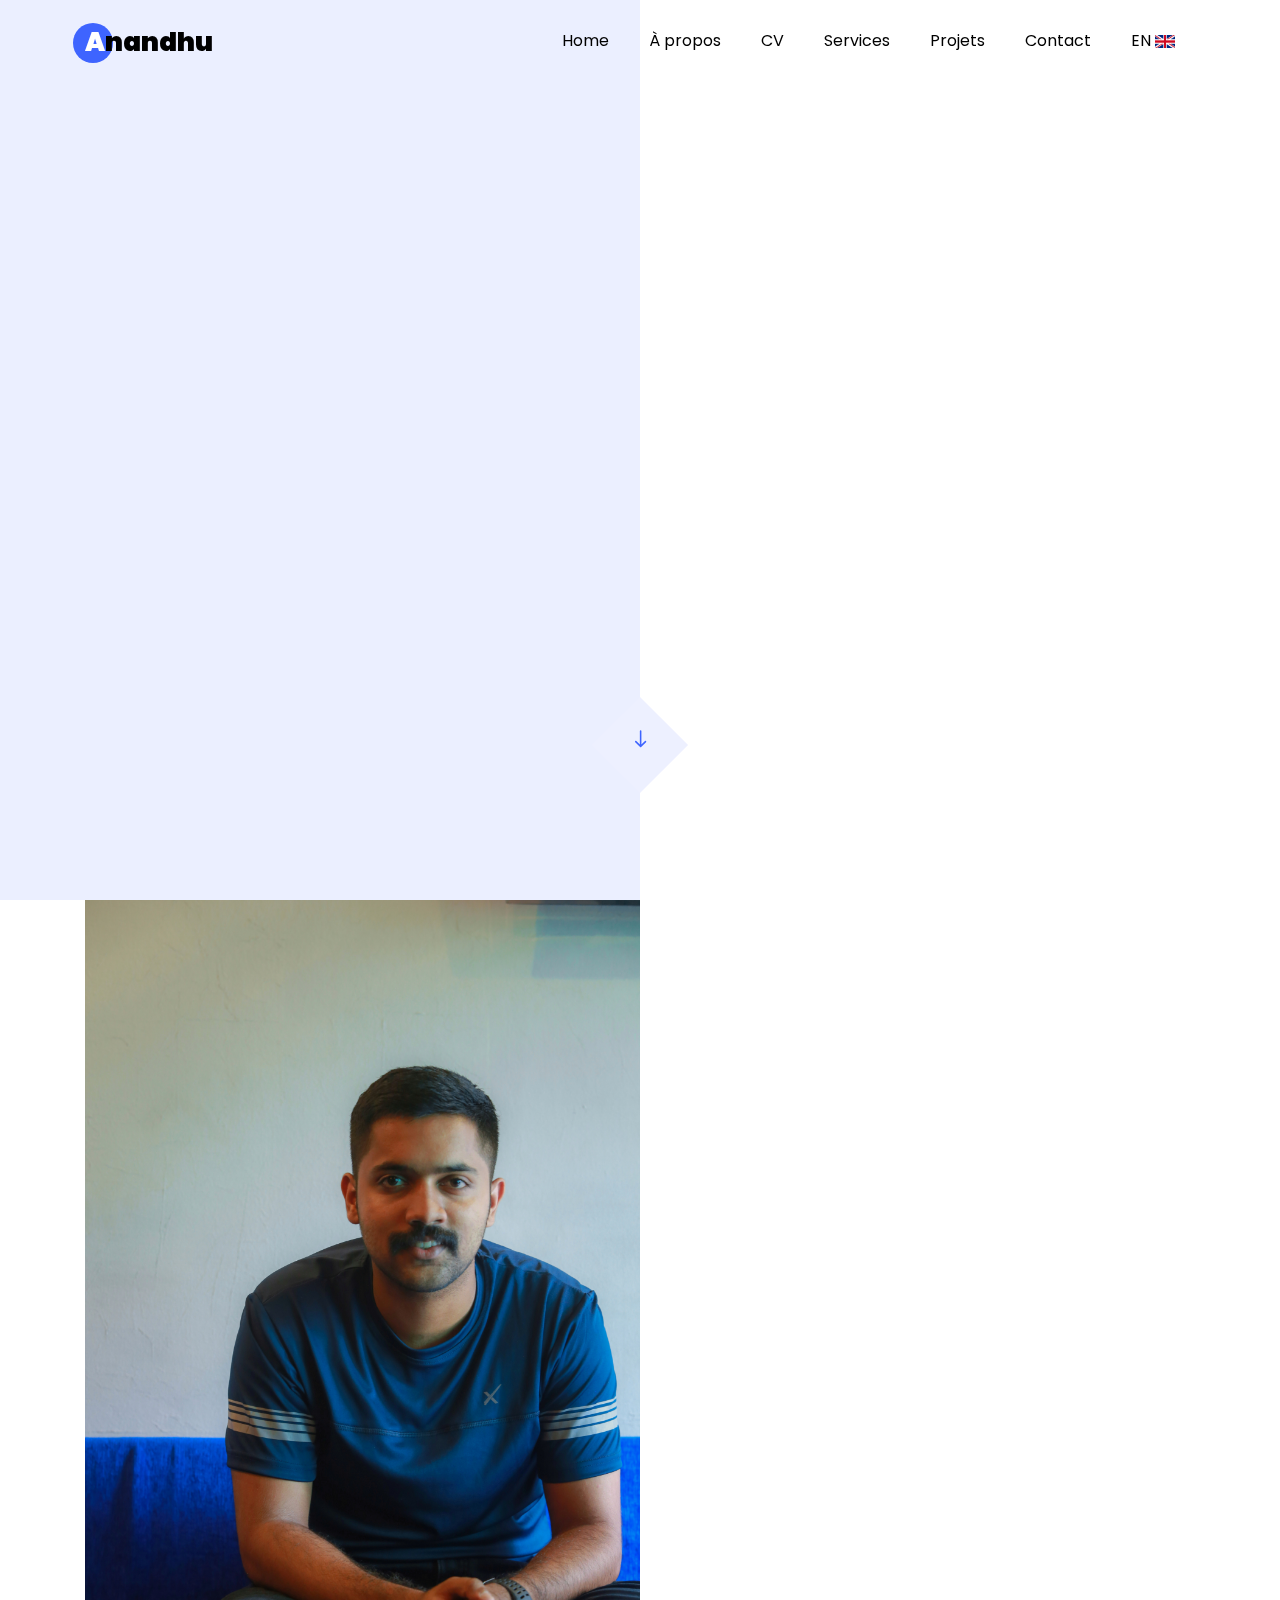
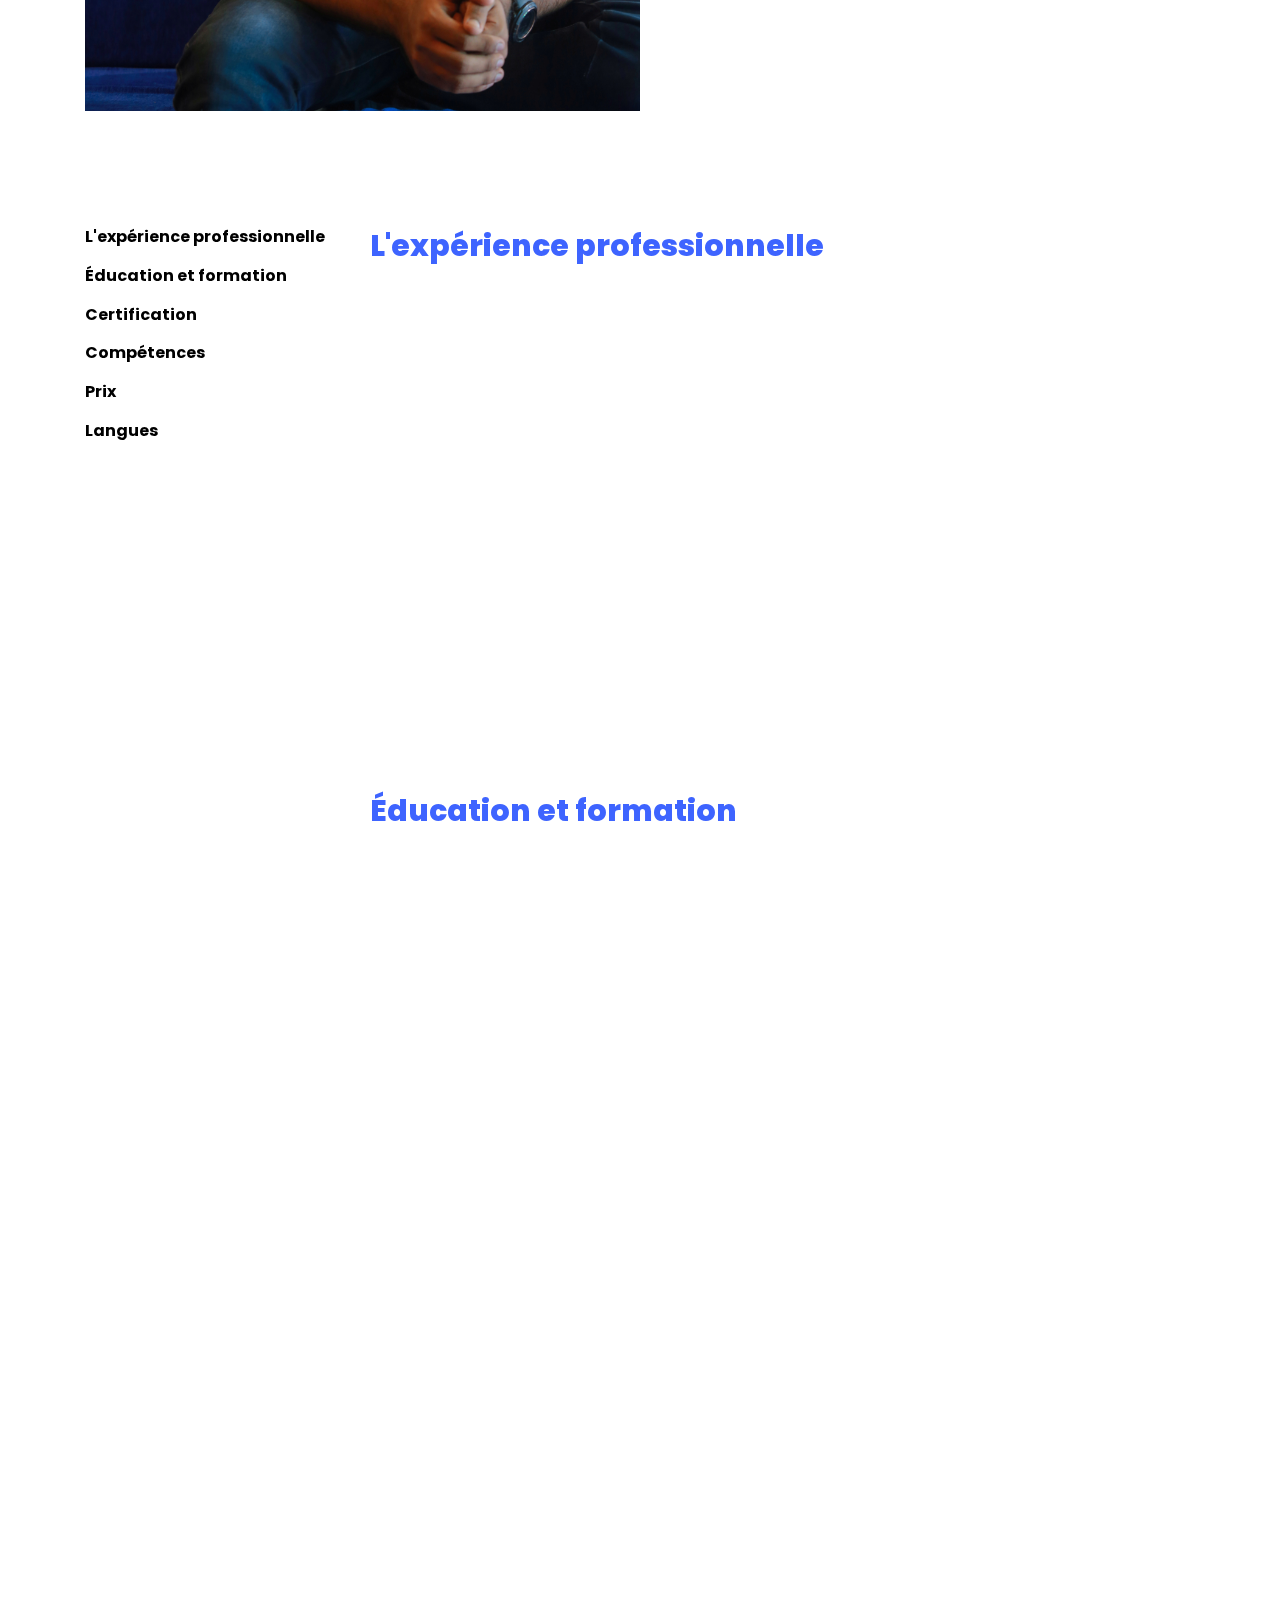
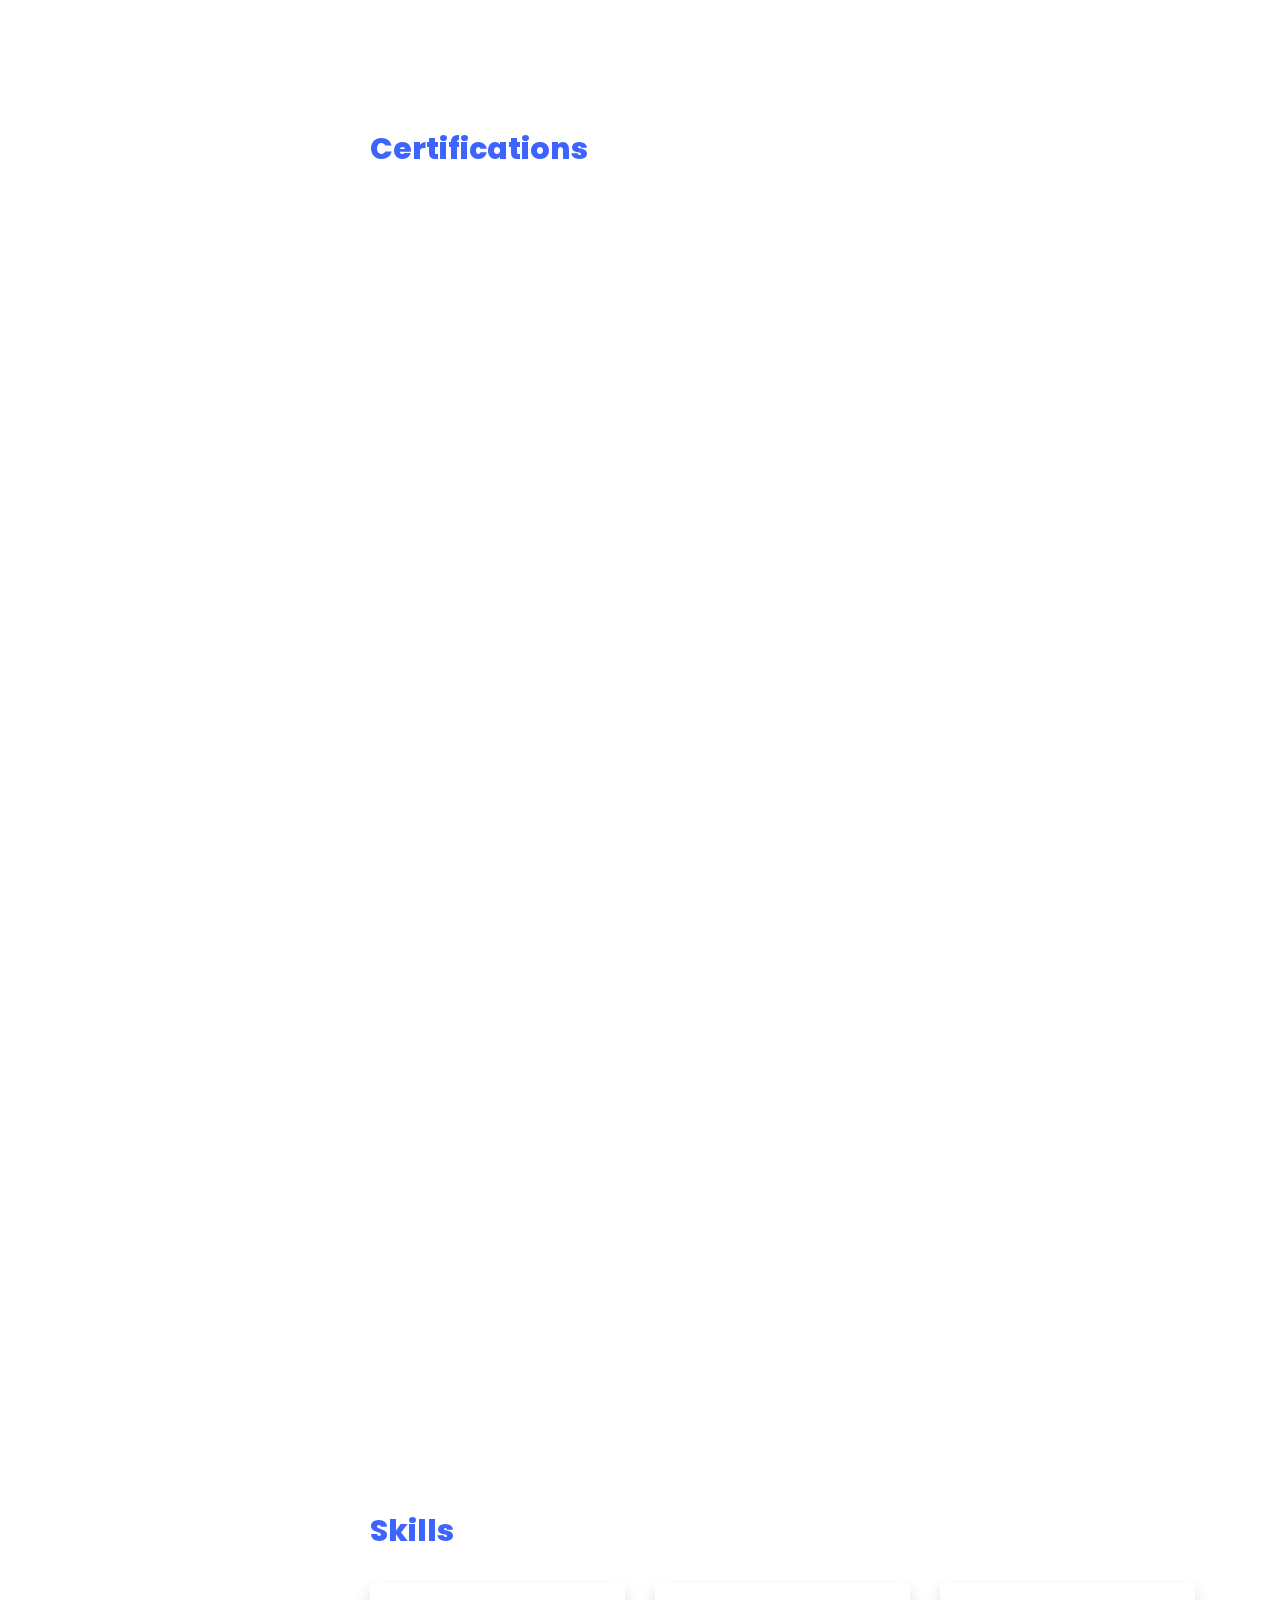
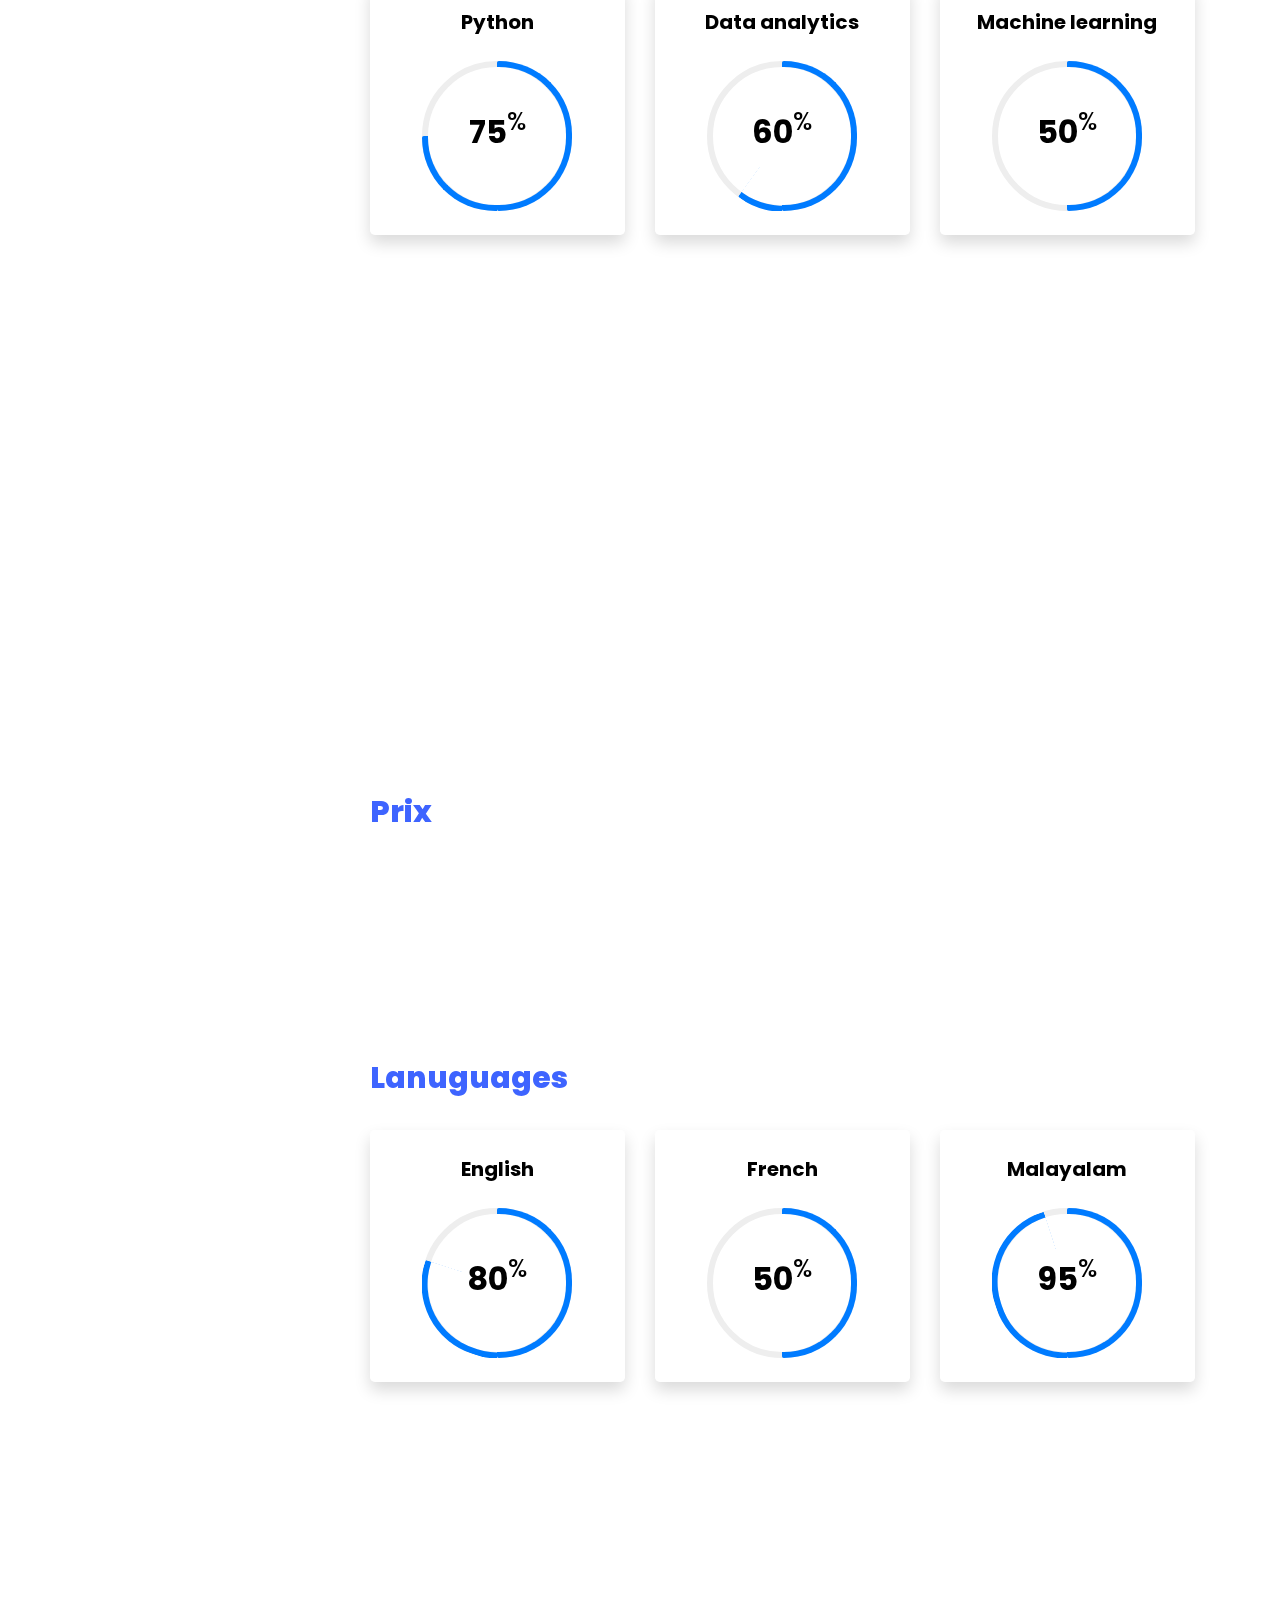
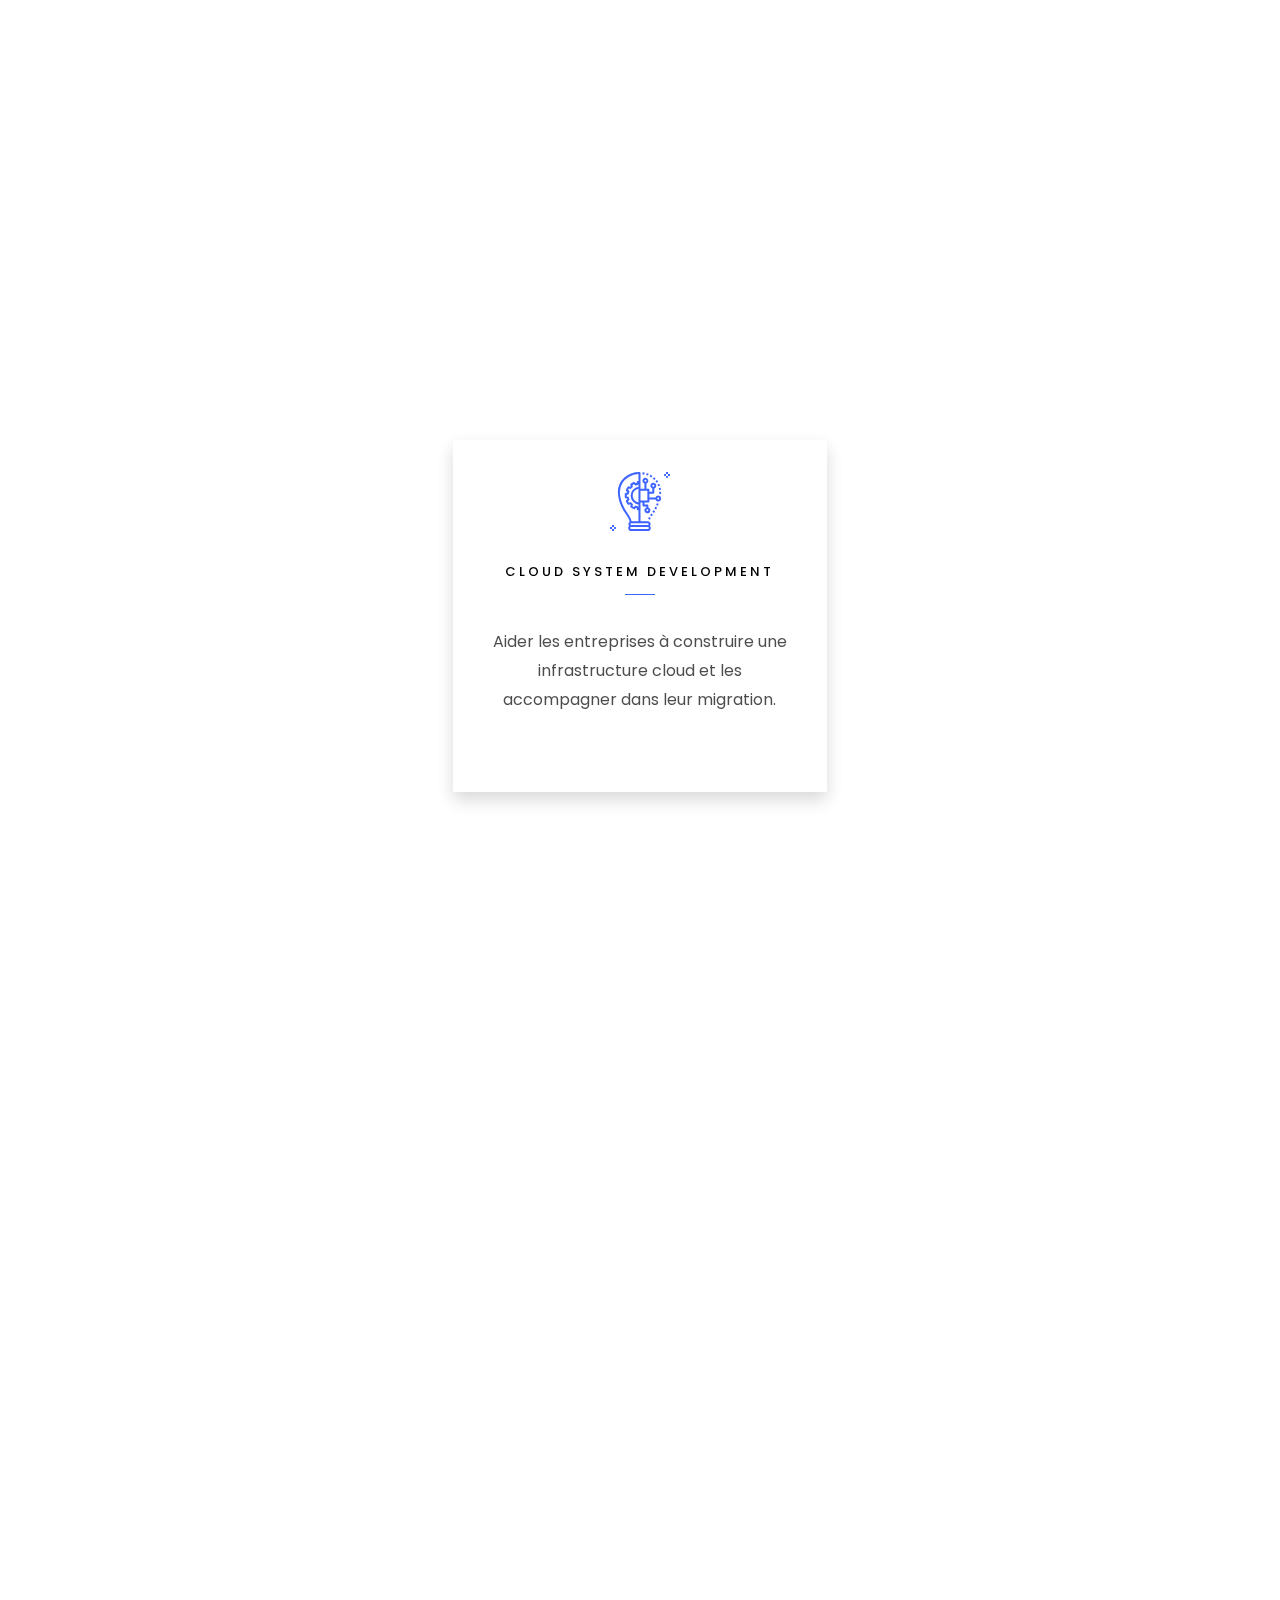
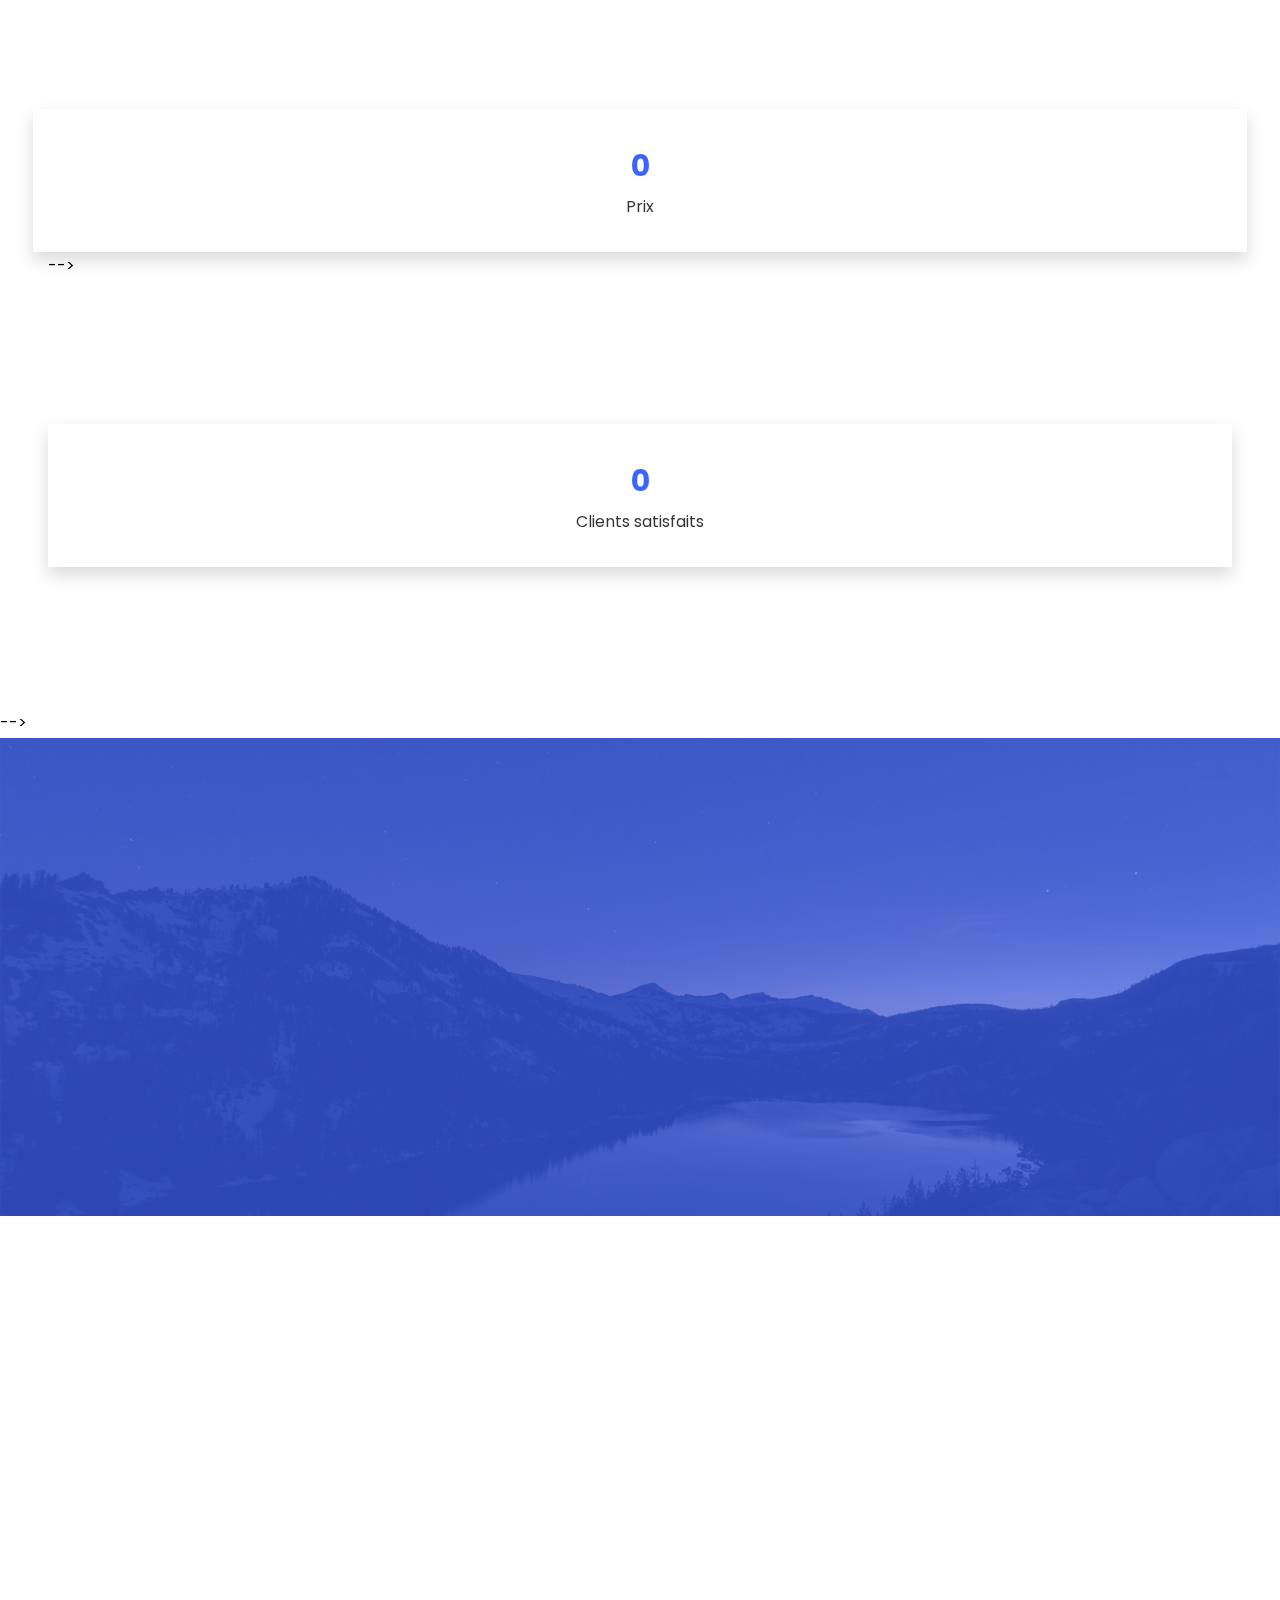
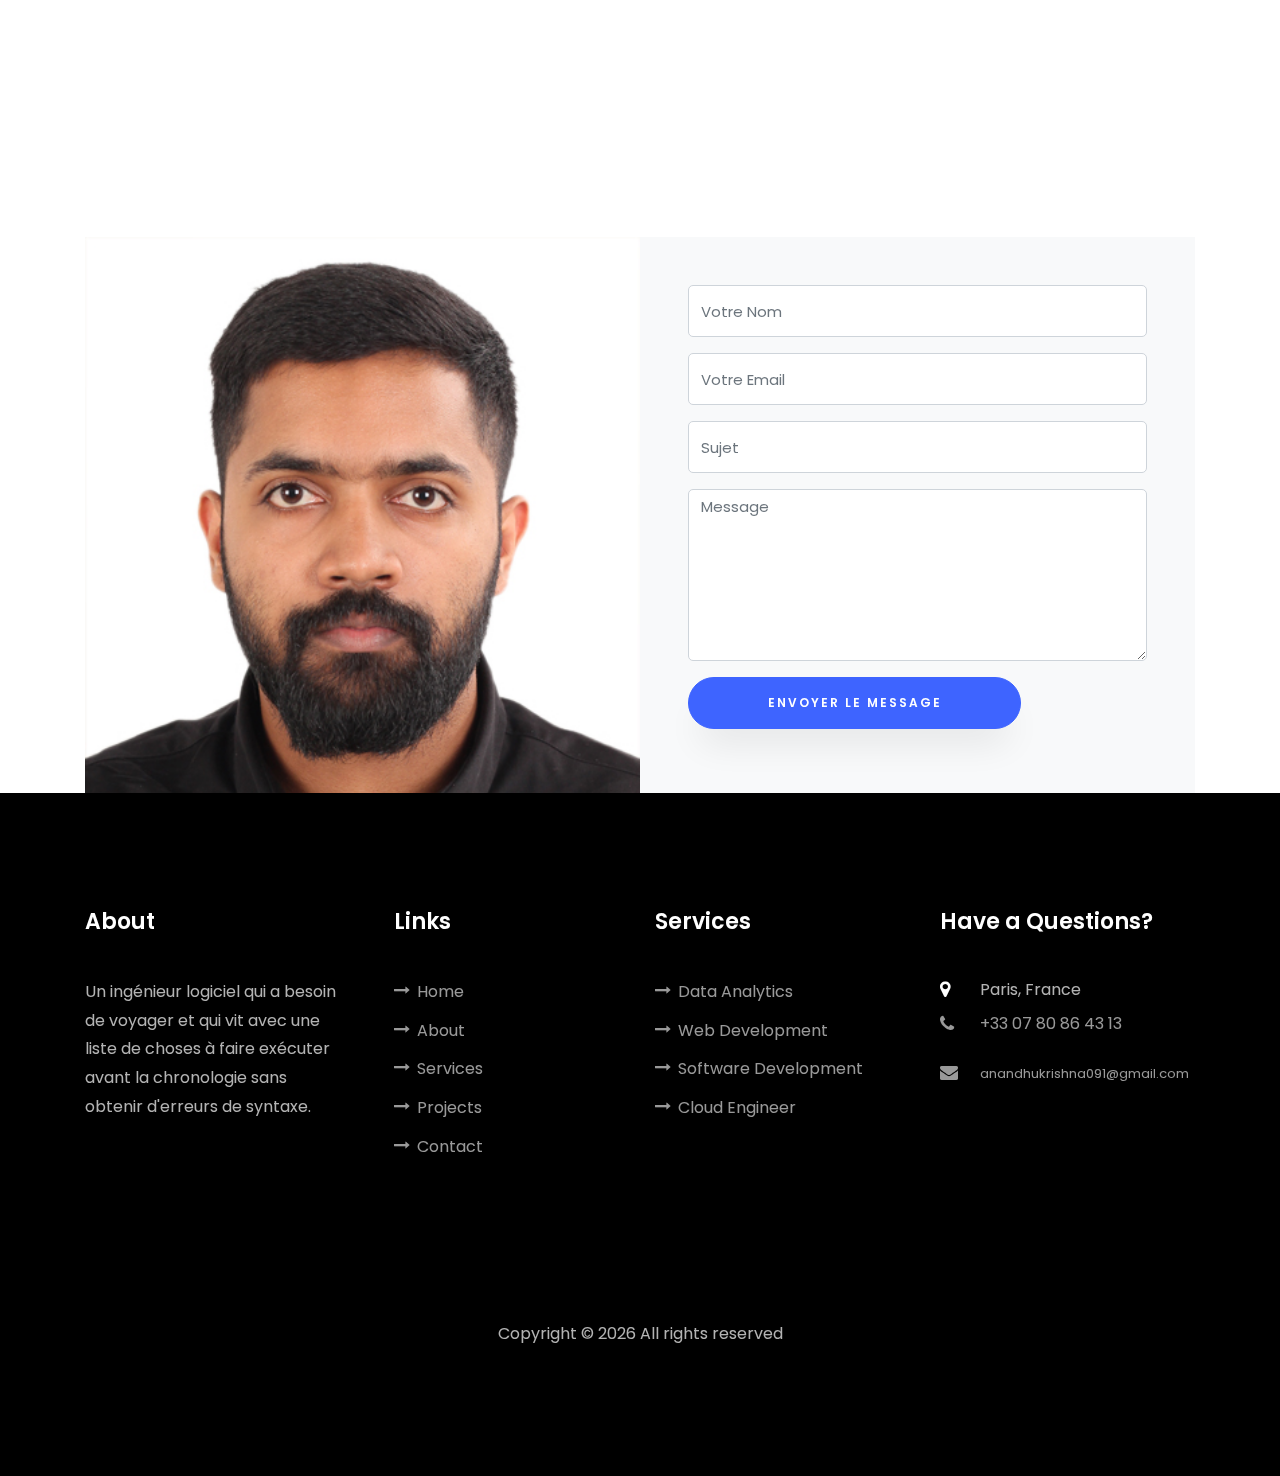
==== commit bf4aa731: "changed address" ====
--- a/indexfr.html
+++ b/indexfr.html
@@ -945,7 +945,7 @@
 						</div>
 						<div>
 							<h3 class="mb-4">Adresse</h3>
-							<p>René Dubos, 10-12 rue Yitzhak Rabin, LE KREMLIN-BICETRE, Paris, France</p>
+							<p>Paris, France</p>
 						</div>
 					</div>
 				</div>
@@ -1071,8 +1071,7 @@
 						<h2 class="ftco-heading-2">Have a Questions?</h2>
 						<div class="block-23 mb-3">
 							<ul>
-								<li><span class="icon icon-map-marker"></span><span class="text">René Dubos, 10-12 rue
-										Yitzhak Rabin, LE KREMLIN-BICETRE, Paris, France</span></li>
+								<li><span class="icon icon-map-marker"></span><span class="text"> Paris, France</span></li>
 								<li><a href="#"><span class="icon icon-phone"></span><span class="text">+33 07 80 86 43
 											13</span></a></li>
 								<li><a href="#"><span class="icon icon-envelope"></span><span class="text">
